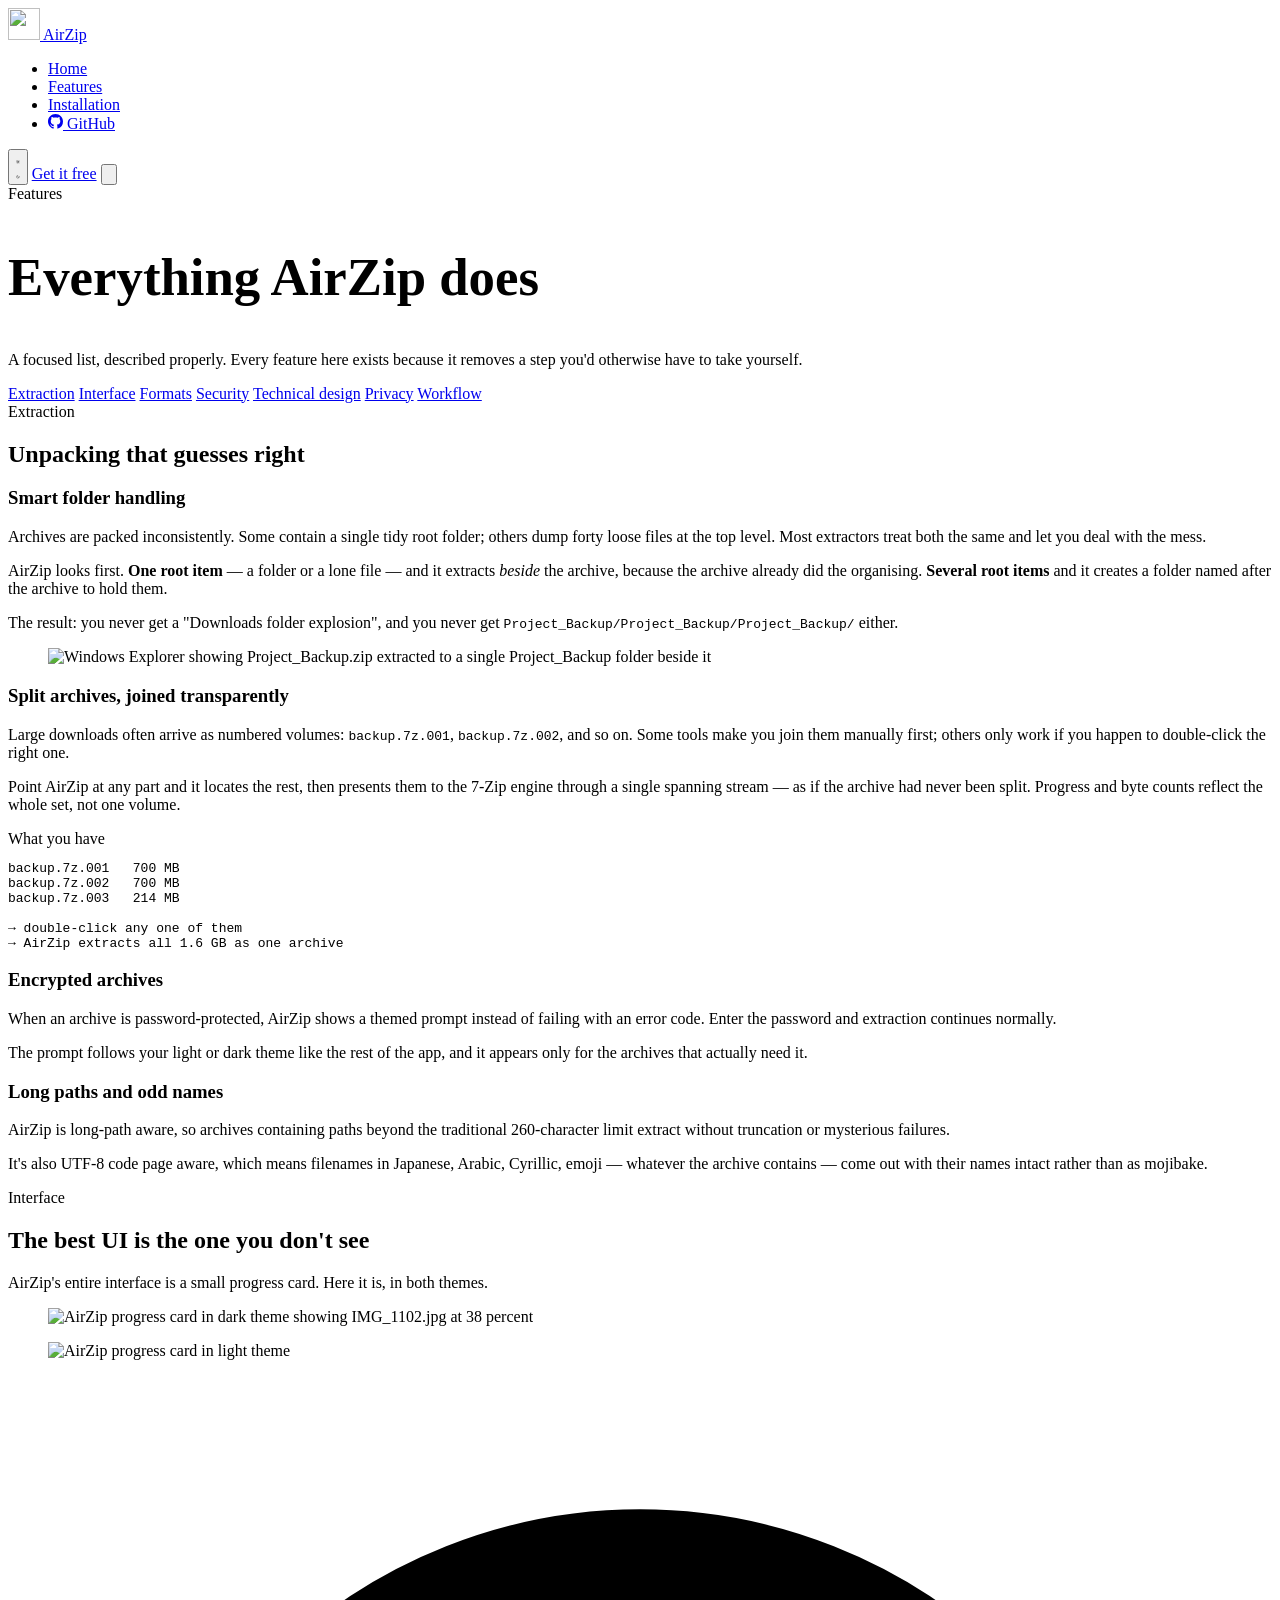
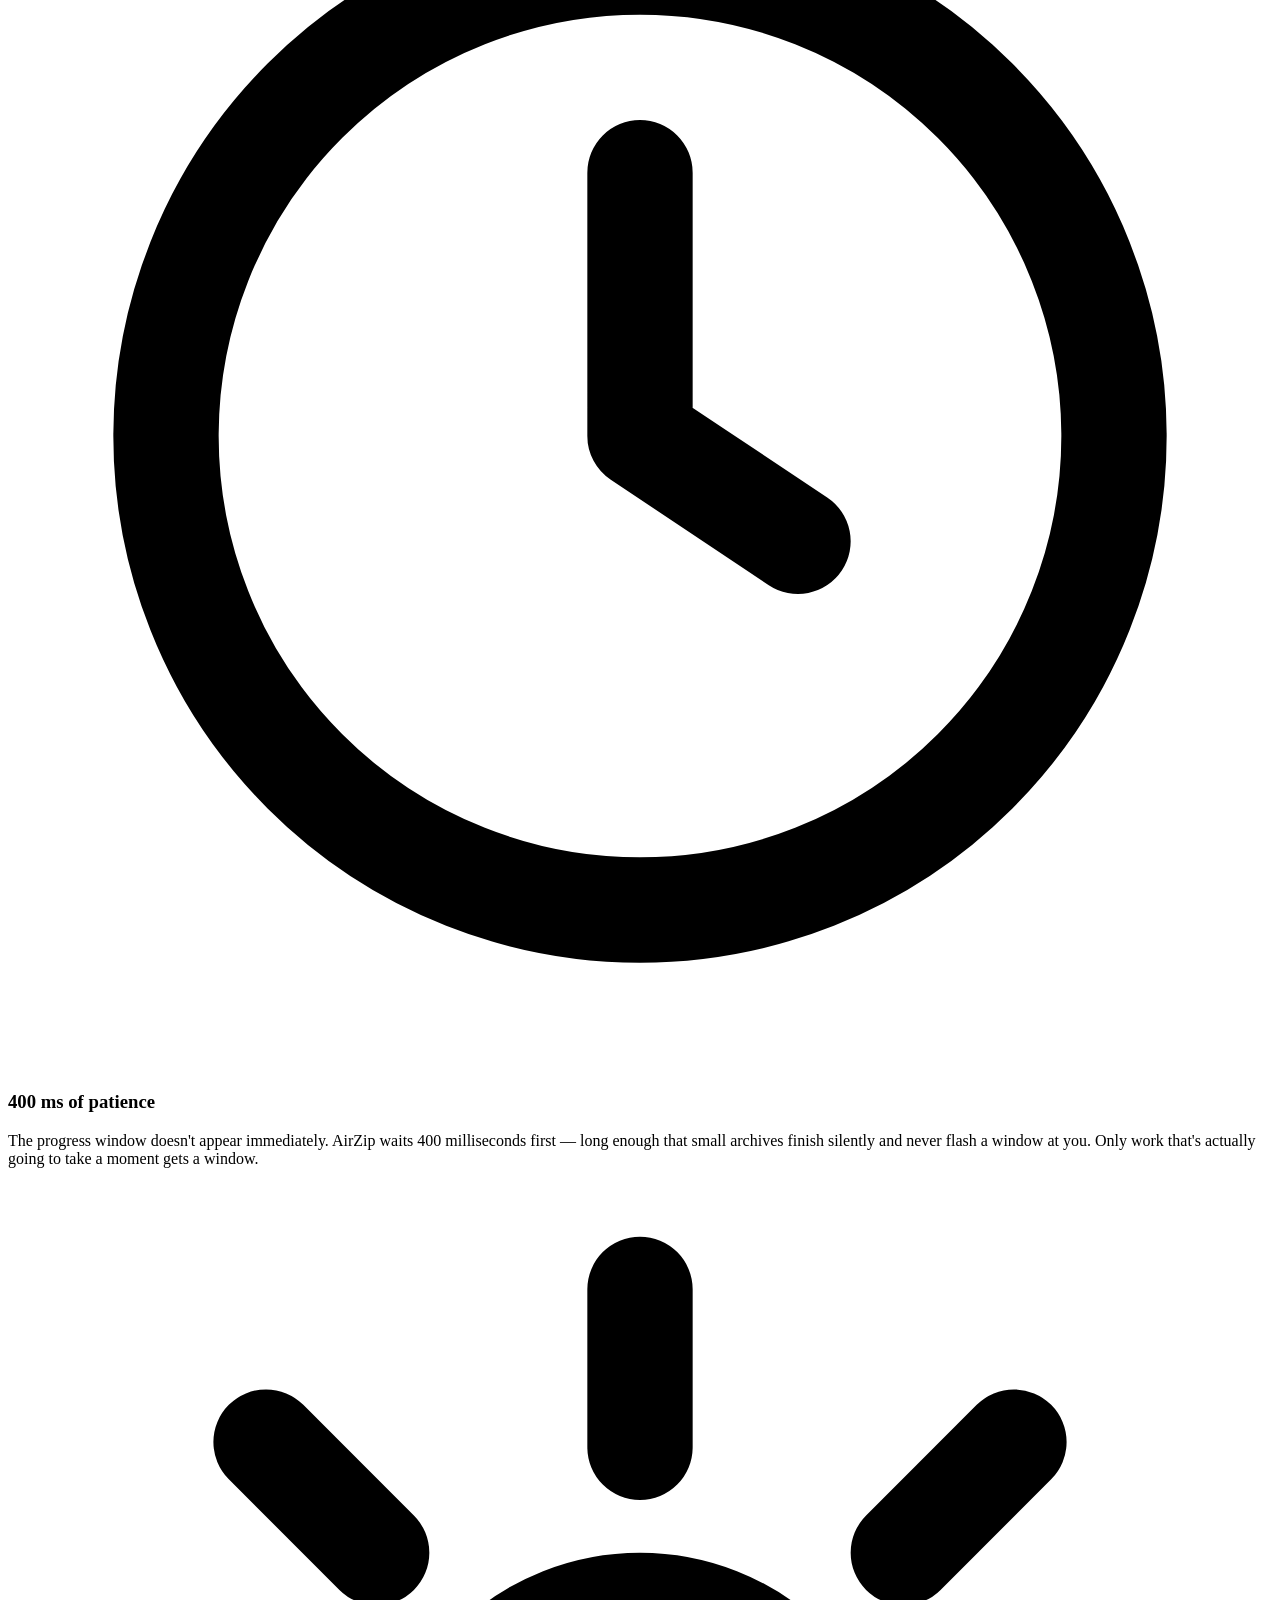
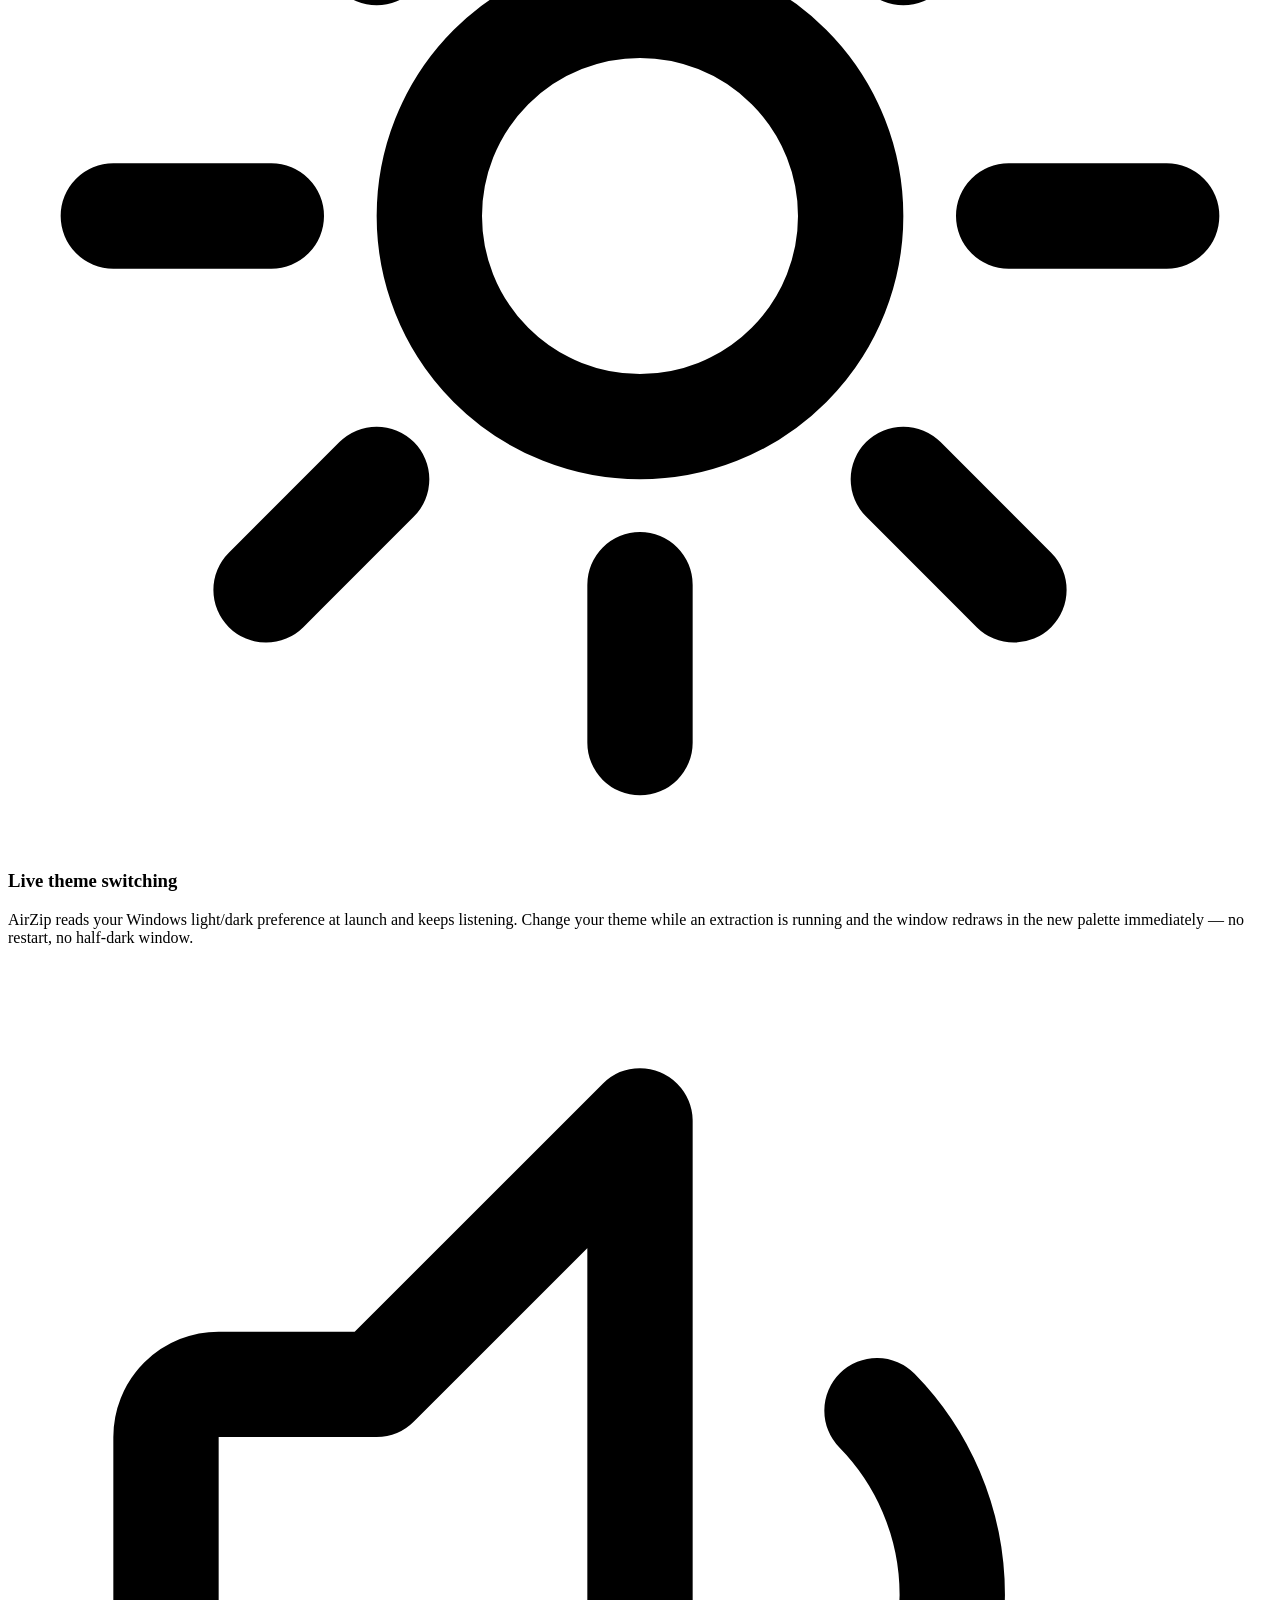
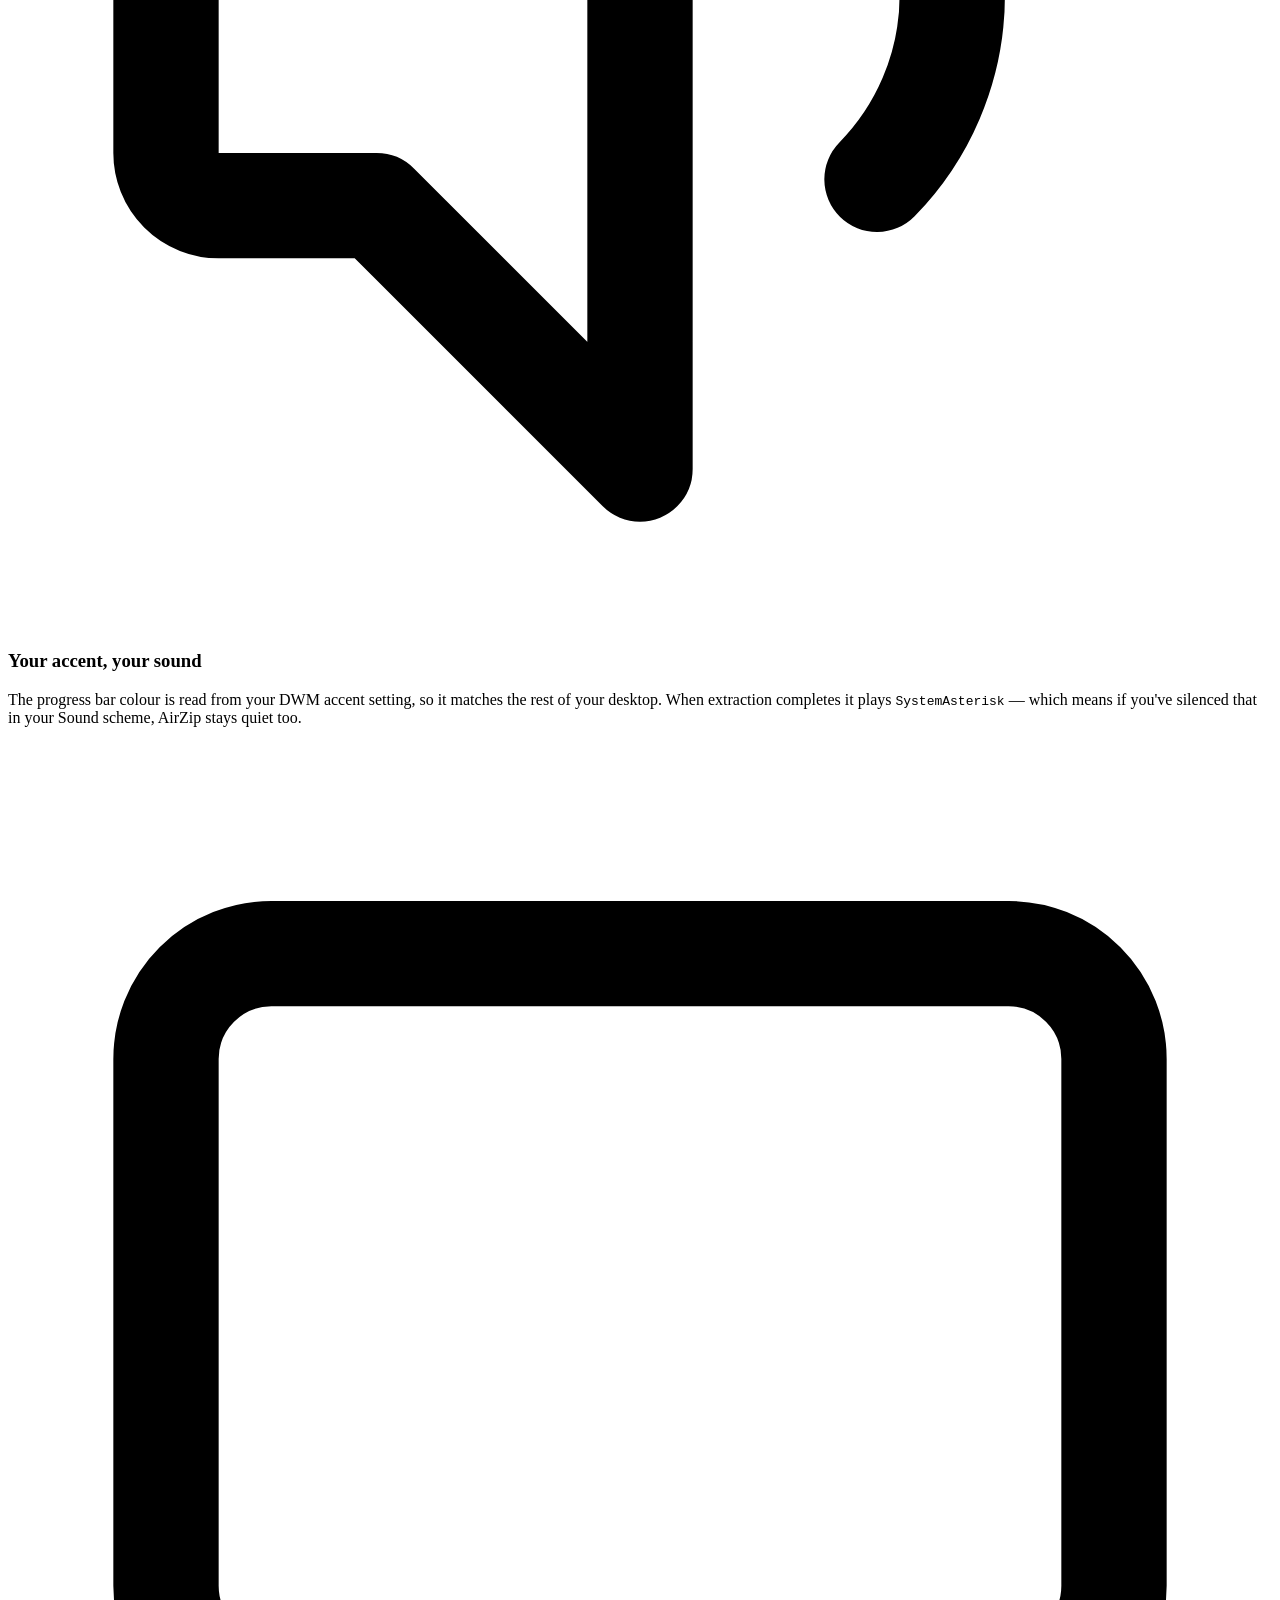
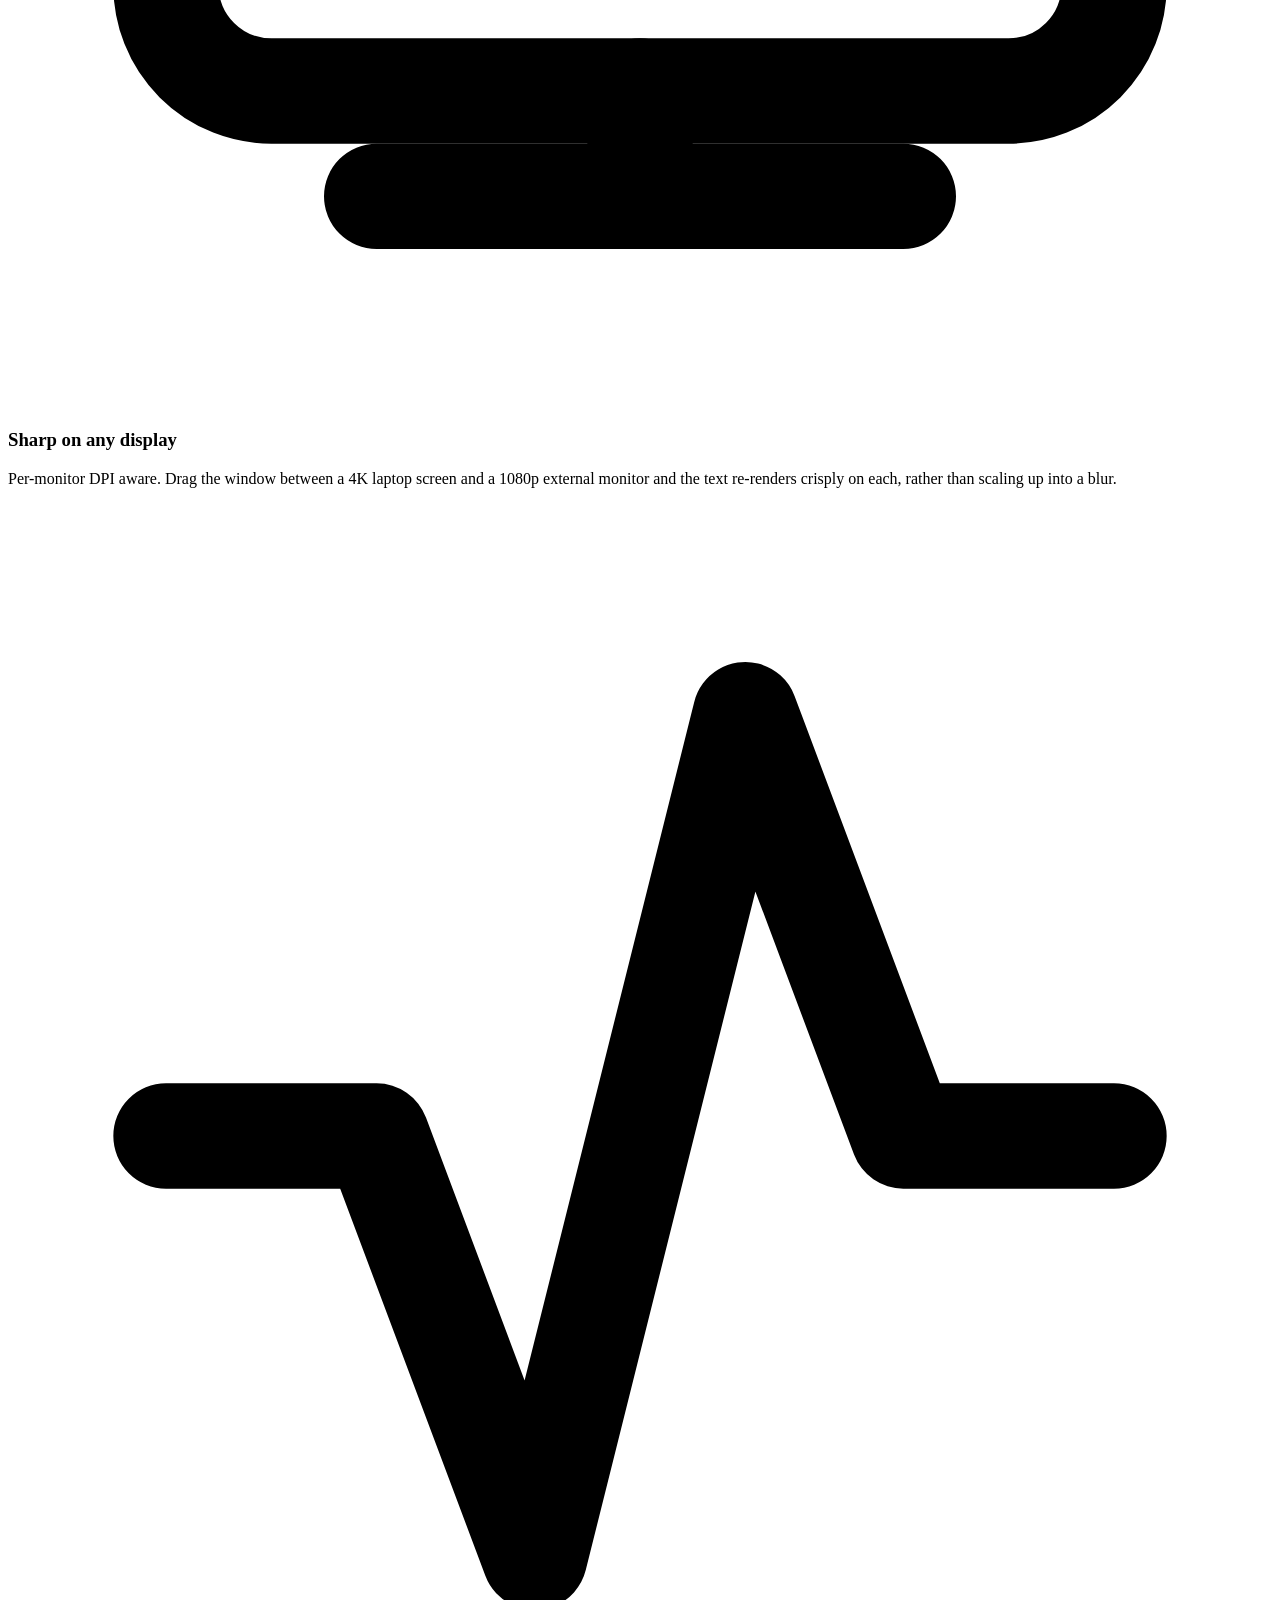
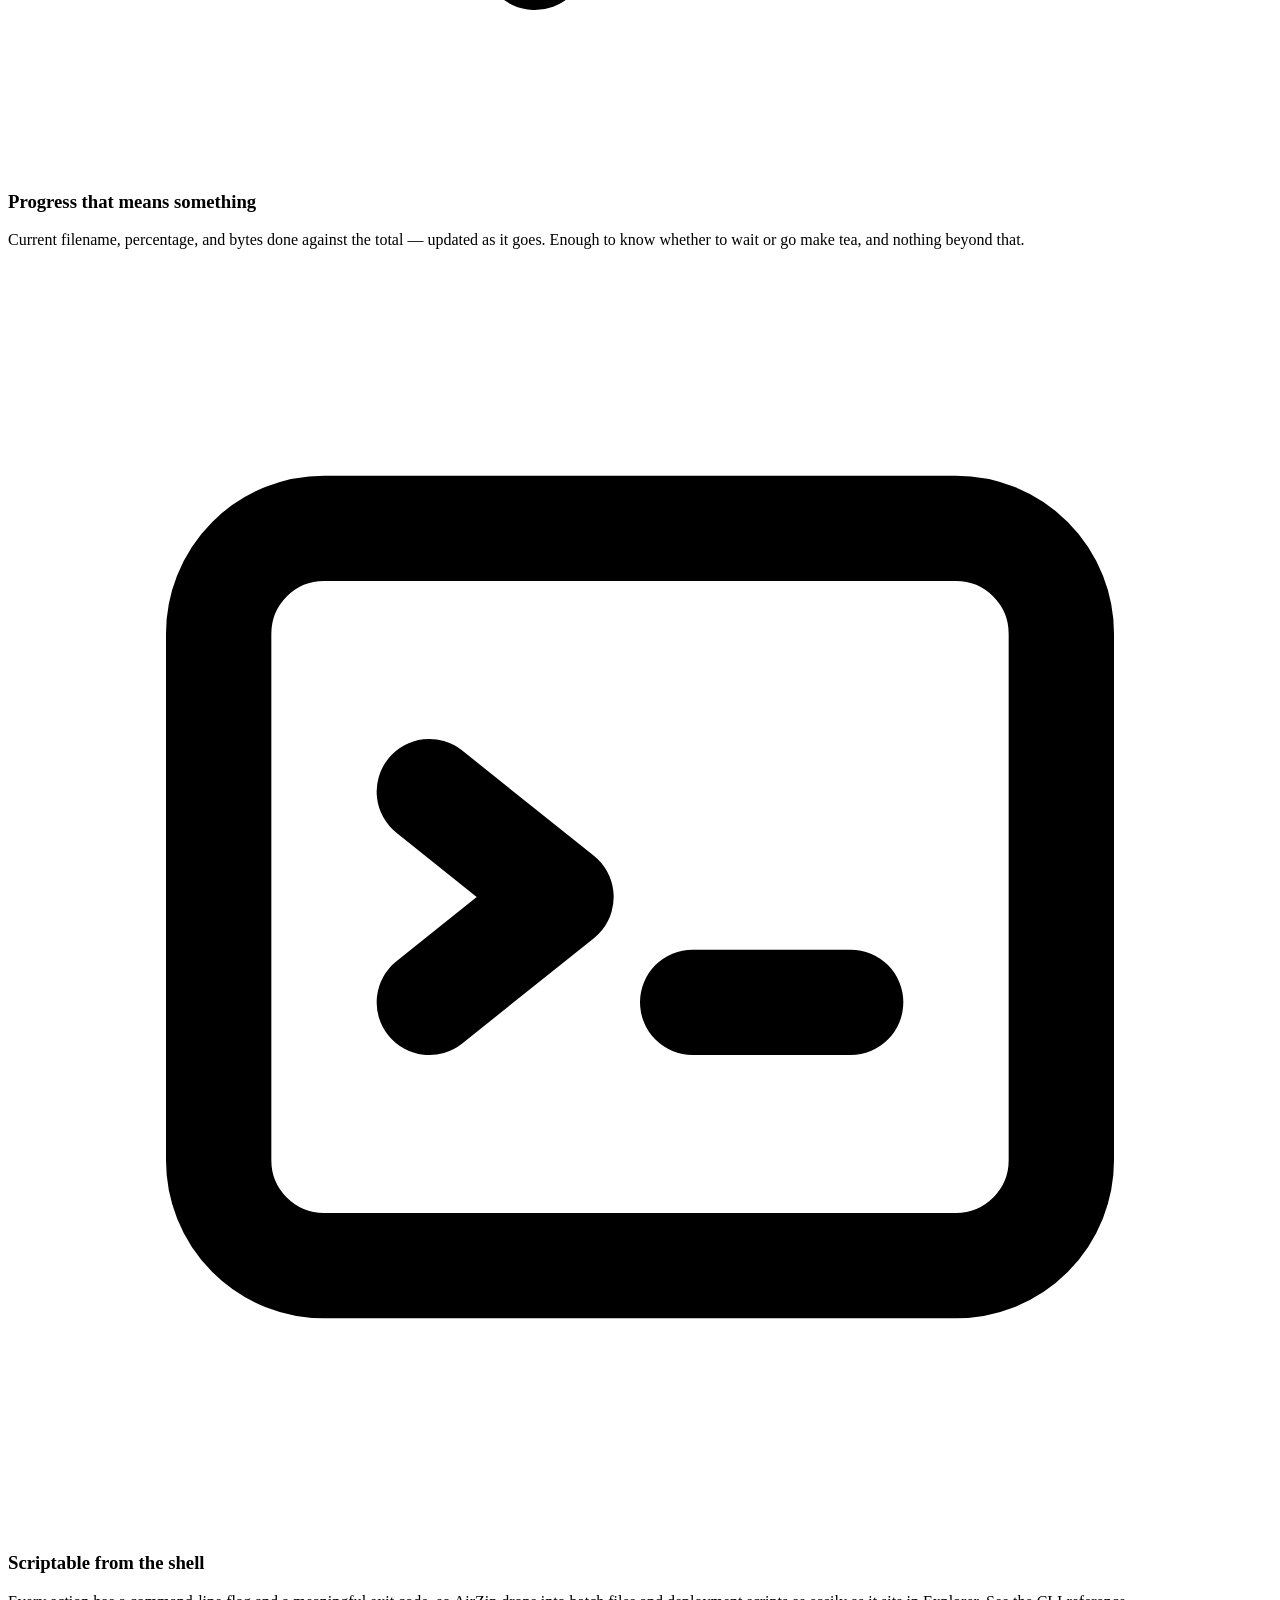
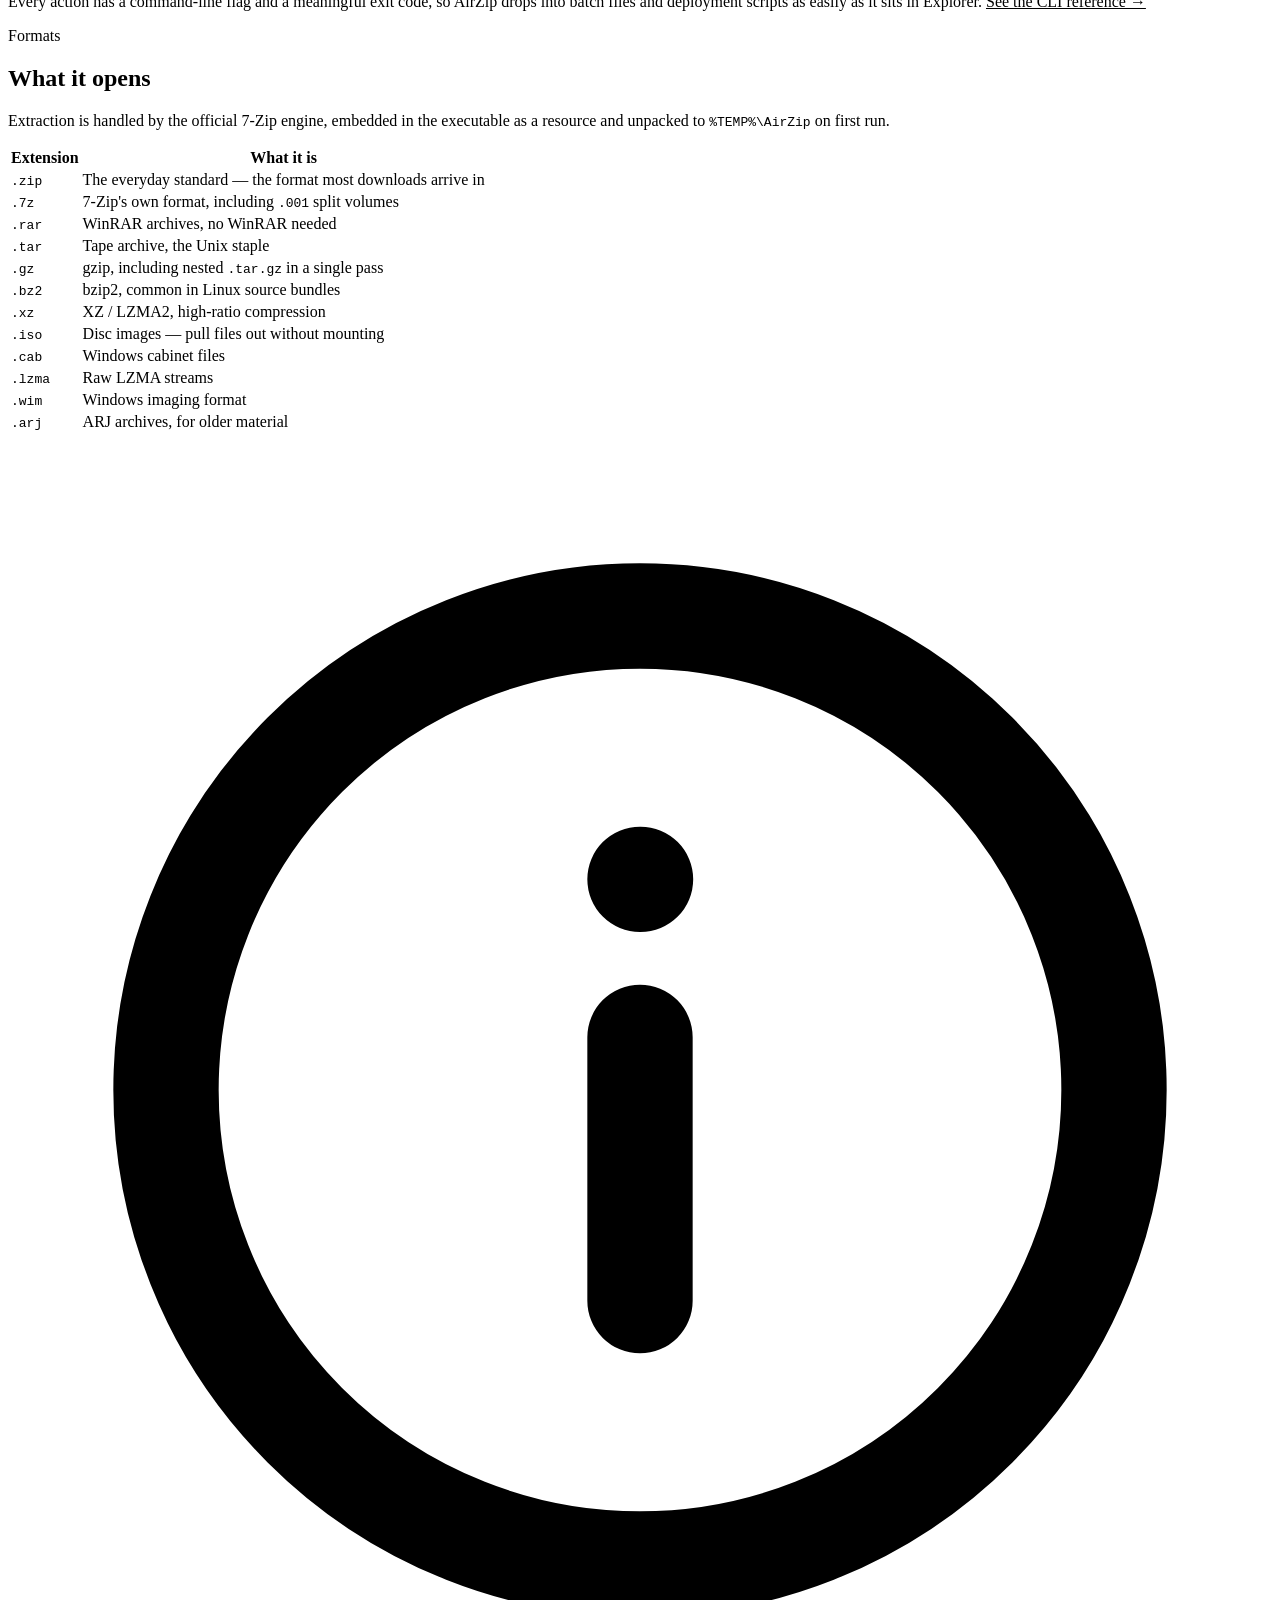
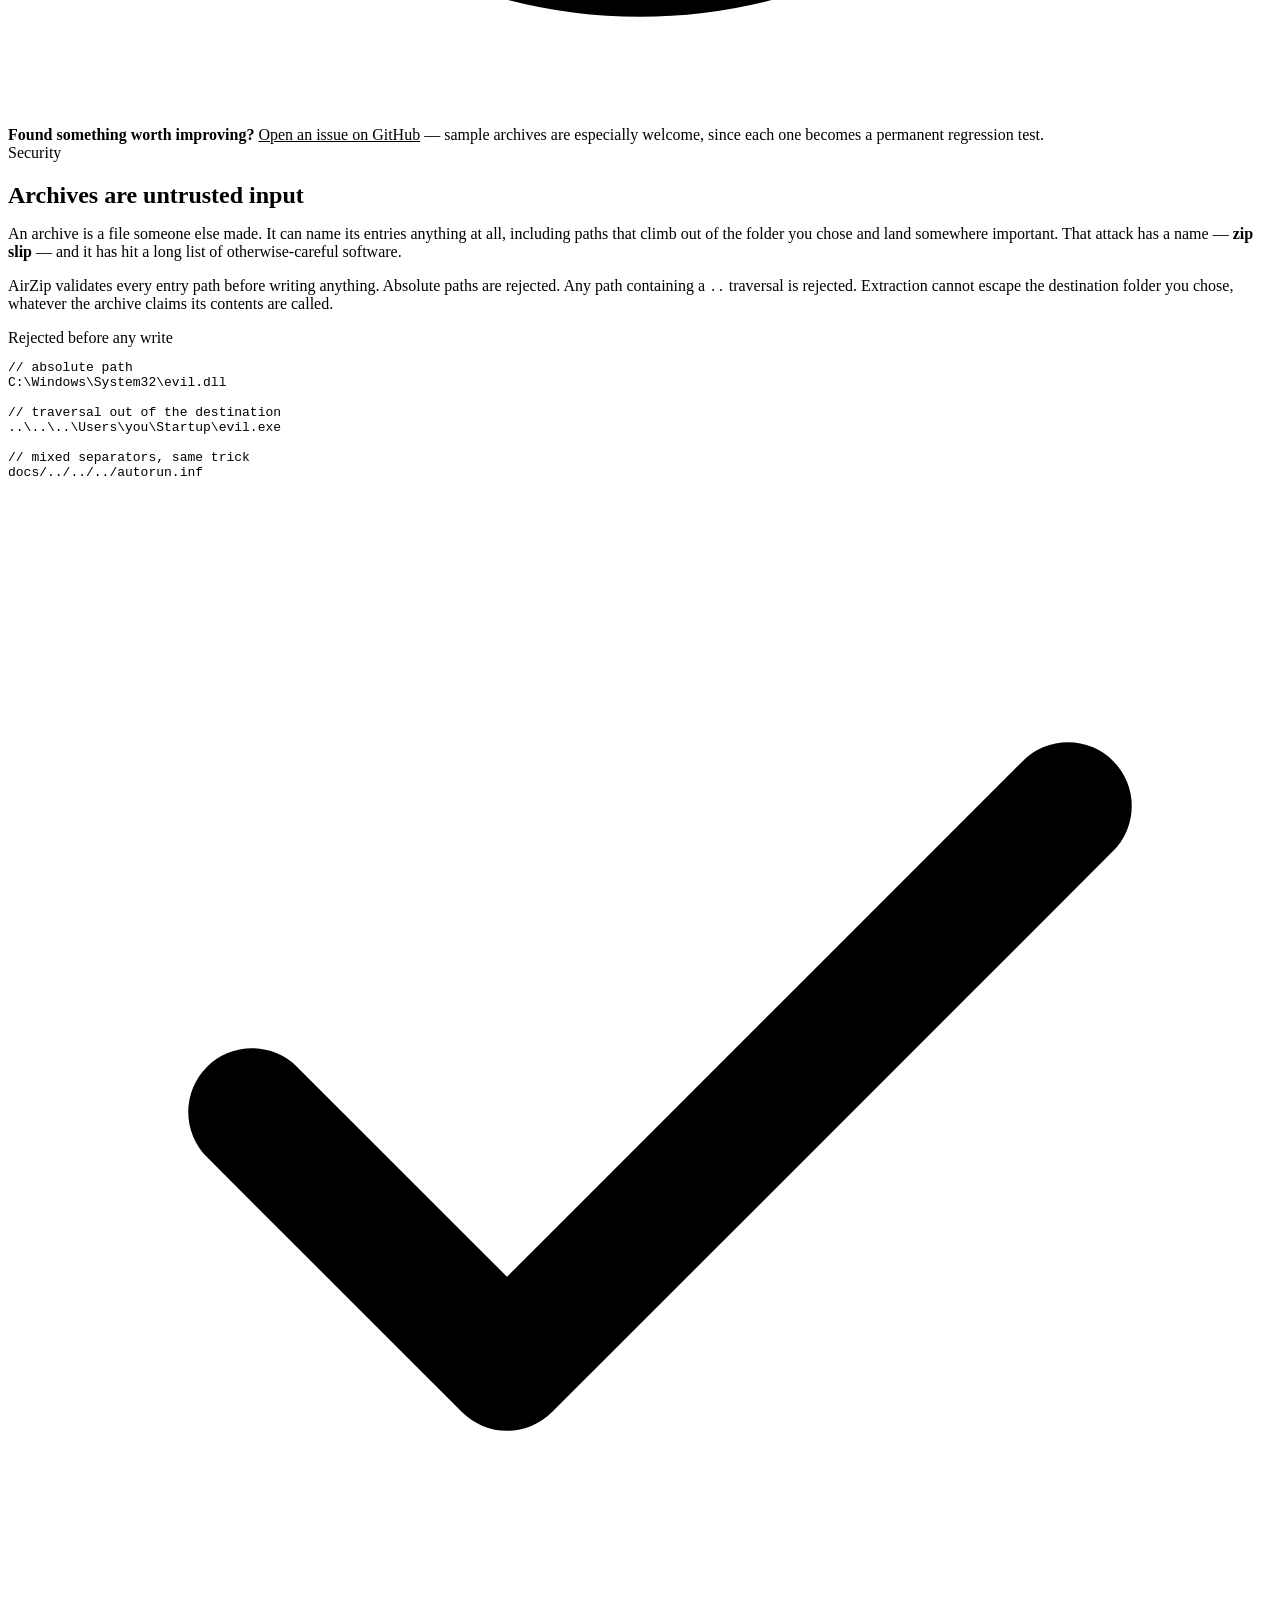
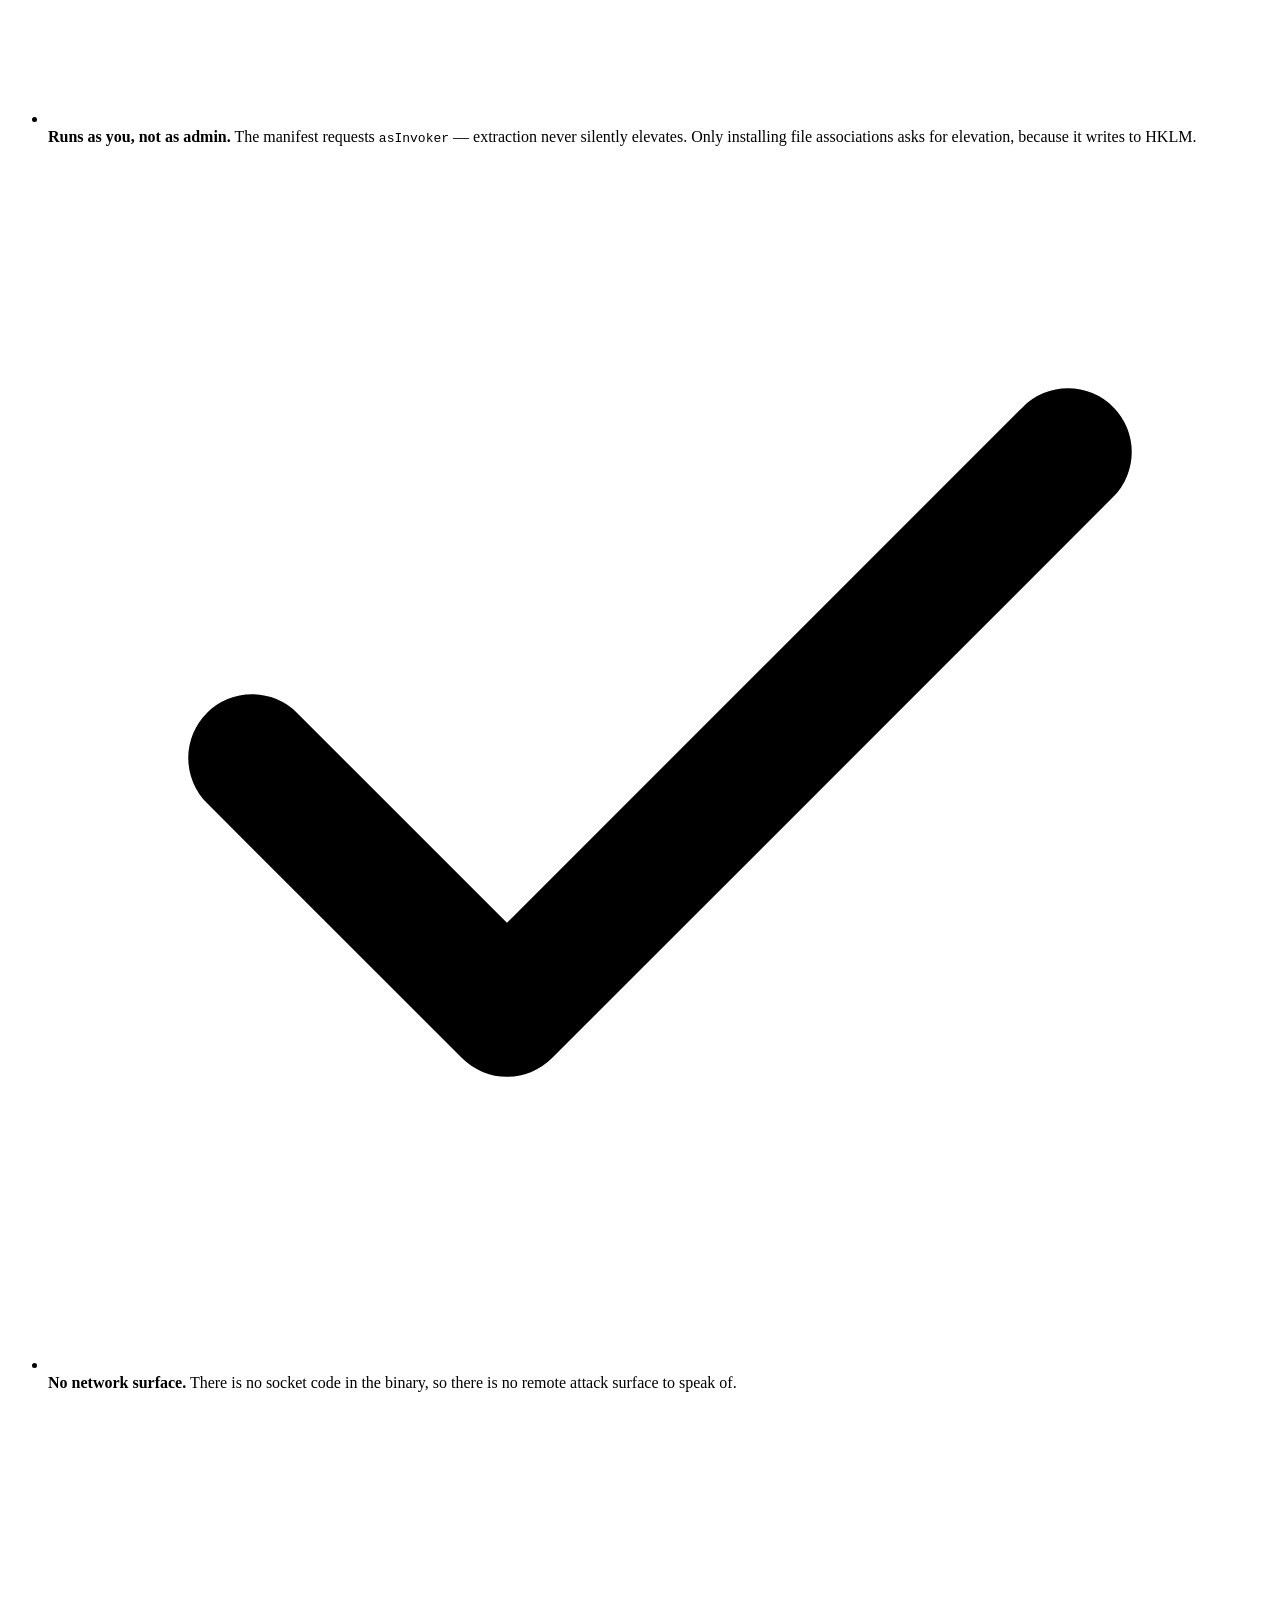
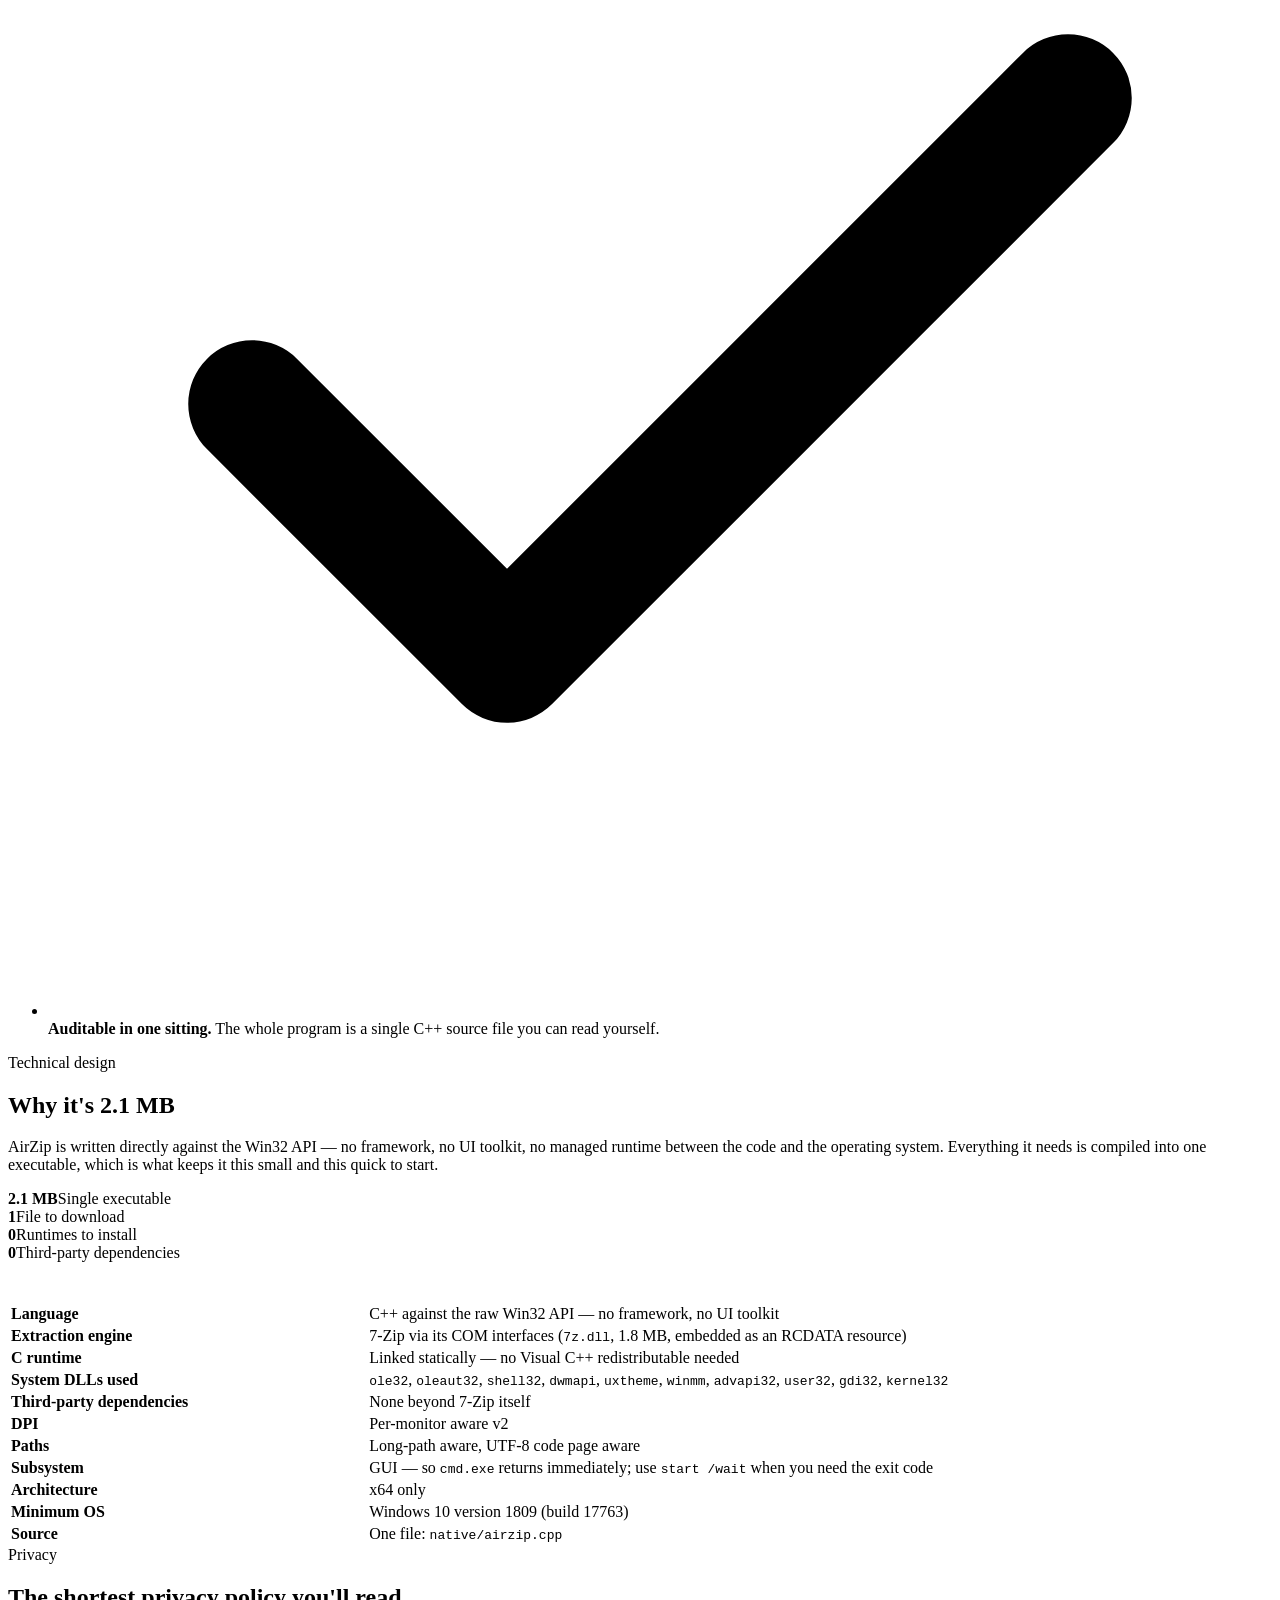
==== website/features.html @ 16ea49b9 "Rewrite site copy positively, drop .NET history, expand SEO Copy: remove every "what AirZip lacks" f" ====
<!doctype html>
<html lang="en" data-theme="dark">
<head>
<meta charset="utf-8">
<meta name="viewport" content="width=device-width, initial-scale=1">
<title>Features — AirZip | Smart Extraction for 12 Archive Formats</title>
<meta name="description" content="Smart folder handling, split archive support, live light/dark theming and zip-slip protection - every AirZip feature, plus the design behind a 2.1 MB app.">
<link rel="canonical" href="https://airzip.vercel.app/features.html">

<meta property="og:type" content="website">
<meta property="og:site_name" content="AirZip">
<meta property="og:url" content="https://airzip.vercel.app/features.html">
<meta property="og:title" content="Features — AirZip">
<meta property="og:description" content="Smart folder handling, split archives, live theming and zip-slip protection — every AirZip feature explained.">
<meta property="og:image" content="https://airzip.vercel.app/assets/img/og.png">
<meta property="og:image:width" content="1200">
<meta property="og:image:height" content="630">
<meta name="twitter:card" content="summary_large_image">
<meta name="twitter:title" content="Features — AirZip">
<meta name="twitter:description" content="Smart folder handling, split archives, live theming and zip-slip protection — every AirZip feature explained.">
<meta name="twitter:image" content="https://airzip.vercel.app/assets/img/og.png">

<link rel="icon" href="/assets/favicon.ico" sizes="any">
<link rel="icon" href="/assets/img/favicon-64.png" type="image/png">
<link rel="apple-touch-icon" href="/assets/img/apple-touch-icon.png">
<meta name="theme-color" media="(prefers-color-scheme: light)" content="#f5f8fd">
<meta name="theme-color" media="(prefers-color-scheme: dark)" content="#080f1c">

<link rel="preconnect" href="https://fonts.googleapis.com">
<link rel="preconnect" href="https://fonts.gstatic.com" crossorigin>
<link href="https://fonts.googleapis.com/css2?family=Inter:wght@400;500;600;700;800&family=JetBrains+Mono:wght@400;500&display=swap" rel="stylesheet">
<link rel="stylesheet" href="/assets/css/styles.css">

<script>
  (function () {
    try {
      var saved = localStorage.getItem("airzip-theme");
      var prefersLight = window.matchMedia("(prefers-color-scheme: light)").matches;
      document.documentElement.setAttribute("data-theme", saved || (prefersLight ? "light" : "dark"));
    } catch (e) {}
  })();
</script>
</head>
<body>

<header class="nav">
  <div class="nav-inner">
    <a class="brand" href="/">
      <img src="/assets/img/logo.png" alt="" width="32" height="32">
      AirZip
    </a>

    <nav aria-label="Main">
      <ul class="nav-links" id="nav-links">
        <li><a href="/">Home</a></li>
        <li><a href="/features.html" aria-current="page">Features</a></li>
        <li><a href="/installation.html">Installation</a></li>
        <li><a href="https://github.com/abdul-karim-mia/AirZip" target="_blank" rel="noopener">
          <svg viewBox="0 0 16 16" fill="currentColor" width="15" height="15" aria-hidden="true"><path d="M8 0C3.58 0 0 3.58 0 8c0 3.54 2.29 6.53 5.47 7.59.4.07.55-.17.55-.38 0-.19-.01-.82-.01-1.49-2.01.37-2.53-.49-2.69-.94-.09-.23-.48-.94-.82-1.13-.28-.15-.68-.52-.01-.53.63-.01 1.08.58 1.23.82.72 1.21 1.87.87 2.33.66.07-.52.28-.87.51-1.07-1.78-.2-3.64-.89-3.64-3.95 0-.87.31-1.59.82-2.15-.08-.2-.36-1.02.08-2.12 0 0 .67-.21 2.2.82.64-.18 1.32-.27 2-.27s1.36.09 2 .27c1.53-1.04 2.2-.82 2.2-.82.44 1.1.16 1.92.08 2.12.51.56.82 1.27.82 2.15 0 3.07-1.87 3.75-3.65 3.95.29.25.54.73.54 1.48 0 1.07-.01 1.93-.01 2.2 0 .21.15.46.55.38A8.01 8.01 0 0 0 16 8c0-4.42-3.58-8-8-8Z"/></svg>
          GitHub
        </a></li>
      </ul>
    </nav>

    <div class="nav-actions">
      <button class="icon-btn theme-toggle" type="button" aria-label="Switch to light theme">
        <svg class="sun" viewBox="0 0 24 24" fill="none" stroke="currentColor" stroke-width="2" stroke-linecap="round" aria-hidden="true"><circle cx="12" cy="12" r="4"/><path d="M12 2v2M12 20v2M4.9 4.9l1.4 1.4M17.7 17.7l1.4 1.4M2 12h2M20 12h2M6.3 17.7l-1.4 1.4M19.1 4.9l-1.4 1.4"/></svg>
        <svg class="moon" viewBox="0 0 24 24" fill="none" stroke="currentColor" stroke-width="2" stroke-linecap="round" stroke-linejoin="round" aria-hidden="true"><path d="M21 12.8A9 9 0 1 1 11.2 3a7 7 0 0 0 9.8 9.8Z"/></svg>
      </button>

      <a class="btn btn--primary nav-store" href="https://apps.microsoft.com/detail/9NN6H81H7JBL" target="_blank" rel="noopener">Get it free</a>

      <button class="icon-btn nav-toggle" type="button" aria-label="Menu" aria-expanded="false" aria-controls="nav-links">
        <svg viewBox="0 0 24 24" fill="none" stroke="currentColor" stroke-width="2" stroke-linecap="round" aria-hidden="true"><path d="M3 6h18M3 12h18M3 18h18"/></svg>
      </button>
    </div>
  </div>
</header>

<main>

<!-- ==================== PAGE HEAD ==================== -->
<section class="page-head">
  <div class="wrap">
    <span class="eyebrow" data-anim>Features</span>
    <h1 data-anim style="animation-delay:.08s;font-size:clamp(2.1rem,5vw,3.3rem)">Everything AirZip does</h1>
    <p data-anim style="animation-delay:.15s">
      A focused list, described properly. Every feature here exists because it removes a
      step you'd otherwise have to take yourself.
    </p>

    <div class="toc" data-anim style="animation-delay:.22s">
      <a href="#extraction">Extraction</a>
      <a href="#interface">Interface</a>
      <a href="#formats">Formats</a>
      <a href="#security">Security</a>
      <a href="#technical">Technical design</a>
      <a href="#privacy">Privacy</a>
      <a href="#workflow">Workflow</a>
    </div>
  </div>
</section>

<!-- ==================== EXTRACTION ==================== -->
<section class="section" id="extraction">
  <div class="wrap">
    <div class="section-head" data-reveal>
      <span class="eyebrow">Extraction</span>
      <h2>Unpacking that guesses right</h2>
    </div>

    <div class="split">
      <div data-reveal>
        <h3>Smart folder handling</h3>
        <p>
          Archives are packed inconsistently. Some contain a single tidy root folder;
          others dump forty loose files at the top level. Most extractors treat both the
          same and let you deal with the mess.
        </p>
        <p>
          AirZip looks first. <b>One root item</b> — a folder or a lone file — and it
          extracts <em>beside</em> the archive, because the archive already did the
          organising. <b>Several root items</b> and it creates a folder named after the
          archive to hold them.
        </p>
        <p>
          The result: you never get a "Downloads folder explosion", and you never get
          <code>Project_Backup/Project_Backup/Project_Backup/</code> either.
        </p>
      </div>

      <figure class="shot" data-reveal="100">
        <img src="/assets/img/shots/smart-extract.png" alt="Windows Explorer showing Project_Backup.zip extracted to a single Project_Backup folder beside it" loading="lazy">
      </figure>
    </div>

    <div class="split split--flip">
      <div data-reveal>
        <h3>Split archives, joined transparently</h3>
        <p>
          Large downloads often arrive as numbered volumes:
          <code>backup.7z.001</code>, <code>backup.7z.002</code>, and so on. Some tools
          make you join them manually first; others only work if you happen to
          double-click the right one.
        </p>
        <p>
          Point AirZip at any part and it locates the rest, then presents them to the
          7-Zip engine through a single spanning stream — as if the archive had never been
          split. Progress and byte counts reflect the whole set, not one volume.
        </p>
      </div>

      <div data-reveal="100">
        <div class="code">
          <div class="code-head"><span>What you have</span></div>
<pre>backup.7z.001   700 MB
backup.7z.002   700 MB
backup.7z.003   214 MB

<span class="c">→ double-click any one of them</span>
<span class="c">→ AirZip extracts all 1.6 GB as one archive</span></pre>
        </div>
      </div>
    </div>

    <div class="split">
      <div data-reveal>
        <h3>Encrypted archives</h3>
        <p>
          When an archive is password-protected, AirZip shows a themed prompt instead of
          failing with an error code. Enter the password and extraction continues
          normally.
        </p>
        <p>
          The prompt follows your light or dark theme like the rest of the app, and it
          appears only for the archives that actually need it.
        </p>
      </div>

      <div data-reveal="100">
        <h3>Long paths and odd names</h3>
        <p>
          AirZip is long-path aware, so archives containing paths beyond the traditional
          260-character limit extract without truncation or mysterious failures.
        </p>
        <p>
          It's also UTF-8 code page aware, which means filenames in Japanese, Arabic,
          Cyrillic, emoji — whatever the archive contains — come out with their names
          intact rather than as mojibake.
        </p>
      </div>
    </div>
  </div>
</section>

<!-- ==================== INTERFACE ==================== -->
<section class="section section--tint" id="interface">
  <div class="wrap">
    <div class="section-head" data-reveal>
      <span class="eyebrow">Interface</span>
      <h2>The best UI is the one you don't see</h2>
      <p>AirZip's entire interface is a small progress card. Here it is, in both themes.</p>
    </div>

    <div class="grid grid--2" style="margin-bottom:44px">
      <figure class="shot" data-reveal="0">
        <img src="/assets/img/shots/extracting-dark.png" alt="AirZip progress card in dark theme showing IMG_1102.jpg at 38 percent" loading="lazy">
      </figure>
      <figure class="shot" data-reveal="80">
        <img src="/assets/img/shots/extracting-light.png" alt="AirZip progress card in light theme" loading="lazy">
      </figure>
    </div>

    <div class="grid grid--3">
      <article class="card" data-reveal="0">
        <div class="card-icon">
          <svg viewBox="0 0 24 24" fill="none" stroke="currentColor" stroke-width="2" stroke-linecap="round" stroke-linejoin="round" aria-hidden="true"><circle cx="12" cy="12" r="9"/><path d="M12 7v5l3 2"/></svg>
        </div>
        <h3>400 ms of patience</h3>
        <p>
          The progress window doesn't appear immediately. AirZip waits 400 milliseconds
          first — long enough that small archives finish silently and never flash a window
          at you. Only work that's actually going to take a moment gets a window.
        </p>
      </article>

      <article class="card" data-reveal="60">
        <div class="card-icon">
          <svg viewBox="0 0 24 24" fill="none" stroke="currentColor" stroke-width="2" stroke-linecap="round" stroke-linejoin="round" aria-hidden="true"><circle cx="12" cy="12" r="4"/><path d="M12 2v3M12 19v3M4.9 4.9l2.1 2.1M17 17l2.1 2.1M2 12h3M19 12h3M7 17l-2.1 2.1M19.1 4.9 17 7"/></svg>
        </div>
        <h3>Live theme switching</h3>
        <p>
          AirZip reads your Windows light/dark preference at launch and keeps listening.
          Change your theme while an extraction is running and the window redraws in the
          new palette immediately — no restart, no half-dark window.
        </p>
      </article>

      <article class="card" data-reveal="120">
        <div class="card-icon card-icon--amber">
          <svg viewBox="0 0 24 24" fill="none" stroke="currentColor" stroke-width="2" stroke-linecap="round" stroke-linejoin="round" aria-hidden="true"><path d="M12 3 7 8H4a1 1 0 0 0-1 1v6a1 1 0 0 0 1 1h3l5 5V3Z"/><path d="M16.5 8.5a5 5 0 0 1 0 7"/></svg>
        </div>
        <h3>Your accent, your sound</h3>
        <p>
          The progress bar colour is read from your DWM accent setting, so it matches the
          rest of your desktop. When extraction completes it plays
          <code>SystemAsterisk</code> — which means if you've silenced that in your Sound
          scheme, AirZip stays quiet too.
        </p>
      </article>

      <article class="card" data-reveal="0">
        <div class="card-icon">
          <svg viewBox="0 0 24 24" fill="none" stroke="currentColor" stroke-width="2" stroke-linecap="round" stroke-linejoin="round" aria-hidden="true"><rect x="3" y="4" width="18" height="14" rx="2"/><path d="M7 20h10M12 18v2"/></svg>
        </div>
        <h3>Sharp on any display</h3>
        <p>
          Per-monitor DPI aware. Drag the window between a 4K laptop screen and a 1080p
          external monitor and the text re-renders crisply on each, rather than scaling up
          into a blur.
        </p>
      </article>

      <article class="card" data-reveal="60">
        <div class="card-icon">
          <svg viewBox="0 0 24 24" fill="none" stroke="currentColor" stroke-width="2" stroke-linecap="round" stroke-linejoin="round" aria-hidden="true"><path d="M3 12h4l3 8 4-16 3 8h4"/></svg>
        </div>
        <h3>Progress that means something</h3>
        <p>
          Current filename, percentage, and bytes done against the total — updated as it
          goes. Enough to know whether to wait or go make tea, and nothing beyond that.
        </p>
      </article>

      <article class="card" data-reveal="120">
        <div class="card-icon">
          <svg viewBox="0 0 24 24" fill="none" stroke="currentColor" stroke-width="2" stroke-linecap="round" stroke-linejoin="round" aria-hidden="true"><path d="M4 17V7a2 2 0 0 1 2-2h12a2 2 0 0 1 2 2v10a2 2 0 0 1-2 2H6a2 2 0 0 1-2-2Z"/><path d="m8 10 2.5 2L8 14M13 14h3"/></svg>
        </div>
        <h3>Scriptable from the shell</h3>
        <p>
          Every action has a command-line flag and a meaningful exit code, so AirZip drops
          into batch files and deployment scripts as easily as it sits in Explorer.
          <a href="/installation.html#cli" style="color:var(--accent)">See the CLI reference →</a>
        </p>
      </article>
    </div>
  </div>
</section>

<!-- ==================== FORMATS ==================== -->
<section class="section" id="formats">
  <div class="wrap">
    <div class="section-head" data-reveal>
      <span class="eyebrow">Formats</span>
      <h2>What it opens</h2>
      <p>
        Extraction is handled by the official 7-Zip engine, embedded in the executable as
        a resource and unpacked to <code>%TEMP%\AirZip</code> on first run.
      </p>
    </div>

    <div class="table-scroll" data-reveal>
      <table>
        <thead>
          <tr>
            <th>Extension</th>
            <th>What it is</th>
          </tr>
        </thead>
        <tbody>
          <tr><td><code>.zip</code></td><td>The everyday standard — the format most downloads arrive in</td></tr>
          <tr><td><code>.7z</code></td><td>7-Zip's own format, including <code>.001</code> split volumes</td></tr>
          <tr><td><code>.rar</code></td><td>WinRAR archives, no WinRAR needed</td></tr>
          <tr><td><code>.tar</code></td><td>Tape archive, the Unix staple</td></tr>
          <tr><td><code>.gz</code></td><td>gzip, including nested <code>.tar.gz</code> in a single pass</td></tr>
          <tr><td><code>.bz2</code></td><td>bzip2, common in Linux source bundles</td></tr>
          <tr><td><code>.xz</code></td><td>XZ / LZMA2, high-ratio compression</td></tr>
          <tr><td><code>.iso</code></td><td>Disc images — pull files out without mounting</td></tr>
          <tr><td><code>.cab</code></td><td>Windows cabinet files</td></tr>
          <tr><td><code>.lzma</code></td><td>Raw LZMA streams</td></tr>
          <tr><td><code>.wim</code></td><td>Windows imaging format</td></tr>
          <tr><td><code>.arj</code></td><td>ARJ archives, for older material</td></tr>
        </tbody>
      </table>
    </div>

    <div class="note" style="margin-top:24px" data-reveal>
      <svg viewBox="0 0 24 24" fill="none" stroke="currentColor" stroke-width="2" stroke-linecap="round" stroke-linejoin="round" aria-hidden="true"><circle cx="12" cy="12" r="9"/><path d="M12 16v-5M12 8h.01"/></svg>
      <div>
        <b>Found something worth improving?</b>
        <a href="https://github.com/abdul-karim-mia/AirZip/issues" target="_blank" rel="noopener" style="color:var(--accent)">Open an issue on GitHub</a> —
        sample archives are especially welcome, since each one becomes a permanent
        regression test.
      </div>
    </div>
  </div>
</section>

<!-- ==================== SECURITY ==================== -->
<section class="section section--tint" id="security">
  <div class="wrap split">
    <div data-reveal>
      <span class="eyebrow">Security</span>
      <h2 style="margin-bottom:16px">Archives are untrusted input</h2>
      <p style="color:var(--text-muted)">
        An archive is a file someone else made. It can name its entries anything at all,
        including paths that climb out of the folder you chose and land somewhere
        important. That attack has a name — <b>zip slip</b> — and it has hit a long list
        of otherwise-careful software.
      </p>
      <p style="color:var(--text-muted)">
        AirZip validates every entry path before writing anything. Absolute paths are
        rejected. Any path containing a <code>..</code> traversal is rejected. Extraction
        cannot escape the destination folder you chose, whatever the archive claims its
        contents are called.
      </p>
    </div>

    <div data-reveal="100">
      <div class="code" style="margin-bottom:20px">
        <div class="code-head"><span>Rejected before any write</span></div>
<pre><span class="c">// absolute path</span>
C:\Windows\System32\evil.dll

<span class="c">// traversal out of the destination</span>
..\..\..\Users\you\Startup\evil.exe

<span class="c">// mixed separators, same trick</span>
docs/../../../autorun.inf</pre>
      </div>

      <ul class="checks">
        <li><svg viewBox="0 0 24 24" fill="none" stroke="currentColor" stroke-width="2.5" stroke-linecap="round" stroke-linejoin="round" aria-hidden="true"><path d="m4 12 5 5L20 6"/></svg><span><b>Runs as you, not as admin.</b> The manifest requests <code>asInvoker</code> — extraction never silently elevates. Only installing file associations asks for elevation, because it writes to HKLM.</span></li>
        <li><svg viewBox="0 0 24 24" fill="none" stroke="currentColor" stroke-width="2.5" stroke-linecap="round" stroke-linejoin="round" aria-hidden="true"><path d="m4 12 5 5L20 6"/></svg><span><b>No network surface.</b> There is no socket code in the binary, so there is no remote attack surface to speak of.</span></li>
        <li><svg viewBox="0 0 24 24" fill="none" stroke="currentColor" stroke-width="2.5" stroke-linecap="round" stroke-linejoin="round" aria-hidden="true"><path d="m4 12 5 5L20 6"/></svg><span><b>Auditable in one sitting.</b> The whole program is a single C++ source file you can read yourself.</span></li>
      </ul>
    </div>
  </div>
</section>

<!-- ==================== TECHNICAL ==================== -->
<section class="section" id="technical">
  <div class="wrap">
    <div class="section-head" data-reveal>
      <span class="eyebrow">Technical design</span>
      <h2>Why it's 2.1 MB</h2>
      <p>
        AirZip is written directly against the Win32 API — no framework, no UI toolkit, no
        managed runtime between the code and the operating system. Everything it needs is
        compiled into one executable, which is what keeps it this small and this quick to
        start.
      </p>
    </div>

    <div class="stats" data-reveal style="margin-bottom:40px">
      <div class="stat"><b>2.1 MB</b><span>Single executable</span></div>
      <div class="stat"><b>1</b><span>File to download</span></div>
      <div class="stat"><b>0</b><span>Runtimes to install</span></div>
      <div class="stat"><b>0</b><span>Third-party dependencies</span></div>
    </div>

    <div class="table-scroll" data-reveal>
      <table>
        <tbody>
          <tr><td style="width:38%"><b>Language</b></td><td>C++ against the raw Win32 API — no framework, no UI toolkit</td></tr>
          <tr><td><b>Extraction engine</b></td><td>7-Zip via its COM interfaces (<code>7z.dll</code>, 1.8 MB, embedded as an RCDATA resource)</td></tr>
          <tr><td><b>C runtime</b></td><td>Linked statically — no Visual C++ redistributable needed</td></tr>
          <tr><td><b>System DLLs used</b></td><td><code>ole32</code>, <code>oleaut32</code>, <code>shell32</code>, <code>dwmapi</code>, <code>uxtheme</code>, <code>winmm</code>, <code>advapi32</code>, <code>user32</code>, <code>gdi32</code>, <code>kernel32</code></td></tr>
          <tr><td><b>Third-party dependencies</b></td><td>None beyond 7-Zip itself</td></tr>
          <tr><td><b>DPI</b></td><td>Per-monitor aware v2</td></tr>
          <tr><td><b>Paths</b></td><td>Long-path aware, UTF-8 code page aware</td></tr>
          <tr><td><b>Subsystem</b></td><td>GUI — so <code>cmd.exe</code> returns immediately; use <code>start /wait</code> when you need the exit code</td></tr>
          <tr><td><b>Architecture</b></td><td>x64 only</td></tr>
          <tr><td><b>Minimum OS</b></td><td>Windows 10 version 1809 (build 17763)</td></tr>
          <tr><td><b>Source</b></td><td>One file: <code>native/airzip.cpp</code></td></tr>
        </tbody>
      </table>
    </div>
  </div>
</section>

<!-- ==================== PRIVACY ==================== -->
<section class="section section--tint" id="privacy">
  <div class="wrap" style="max-width:820px">
    <div class="section-head section-head--center" data-reveal>
      <span class="eyebrow">Privacy</span>
      <h2>The shortest privacy policy you'll read</h2>
    </div>

    <div class="card" style="padding:36px" data-reveal>
      <ul class="checks">
        <li><svg viewBox="0 0 24 24" fill="none" stroke="currentColor" stroke-width="2.5" stroke-linecap="round" stroke-linejoin="round" aria-hidden="true"><path d="m4 12 5 5L20 6"/></svg><span><b>No data collection.</b> No personal data, no usage data, no telemetry, no crash reporting.</span></li>
        <li><svg viewBox="0 0 24 24" fill="none" stroke="currentColor" stroke-width="2.5" stroke-linecap="round" stroke-linejoin="round" aria-hidden="true"><path d="m4 12 5 5L20 6"/></svg><span><b>No internet connection.</b> AirZip never connects to anything. It contains no networking code.</span></li>
        <li><svg viewBox="0 0 24 24" fill="none" stroke="currentColor" stroke-width="2.5" stroke-linecap="round" stroke-linejoin="round" aria-hidden="true"><path d="m4 12 5 5L20 6"/></svg><span><b>No accounts, ads, or upsells.</b> There is no paid version to be nagged toward.</span></li>
        <li><svg viewBox="0 0 24 24" fill="none" stroke="currentColor" stroke-width="2.5" stroke-linecap="round" stroke-linejoin="round" aria-hidden="true"><path d="m4 12 5 5L20 6"/></svg><span><b>Minimal permissions.</b> Only <code>runFullTrust</code> to run as a desktop app. No camera, microphone, location, or contacts access.</span></li>
        <li><svg viewBox="0 0 24 24" fill="none" stroke="currentColor" stroke-width="2.5" stroke-linecap="round" stroke-linejoin="round" aria-hidden="true"><path d="m4 12 5 5L20 6"/></svg><span><b>Only the files you point at.</b> It reads the archive you opened and writes the extracted files. Nothing else on disk is touched.</span></li>
      </ul>
    </div>
  </div>
</section>

<!-- ==================== FITS YOUR WORKFLOW ==================== -->
<section class="section" id="workflow">
  <div class="wrap">
    <div class="section-head" data-reveal>
      <span class="eyebrow">Fits your workflow</span>
      <h2>However you like to open things</h2>
      <p>
        AirZip meets you where you already are, and coexists happily with every other tool
        on your machine.
      </p>
    </div>

    <div class="grid grid--2">
      <article class="card" data-reveal="0">
        <div class="card-icon">
          <svg viewBox="0 0 24 24" fill="none" stroke="currentColor" stroke-width="2" stroke-linecap="round" stroke-linejoin="round" aria-hidden="true"><path d="M3 7a2 2 0 0 1 2-2h4l2 2h8a2 2 0 0 1 2 2v9a2 2 0 0 1-2 2H5a2 2 0 0 1-2-2V7Z"/></svg>
        </div>
        <h3>Straight from Explorer</h3>
        <p>
          Double-click an archive once AirZip is your default handler, or right-click →
          <b>Open with</b> any time you want it just for one file. Both work from the
          moment it's installed.
        </p>
      </article>

      <article class="card" data-reveal="60">
        <div class="card-icon">
          <svg viewBox="0 0 24 24" fill="none" stroke="currentColor" stroke-width="2" stroke-linecap="round" stroke-linejoin="round" aria-hidden="true"><path d="M4 17V7a2 2 0 0 1 2-2h12a2 2 0 0 1 2 2v10a2 2 0 0 1-2 2H6a2 2 0 0 1-2-2Z"/><path d="m8 10 2.5 2L8 14M13 14h3"/></svg>
        </div>
        <h3>Or straight from a script</h3>
        <p>
          Every action has a command-line flag and a meaningful exit code, so AirZip drops
          into batch files, deployment scripts and scheduled tasks.
          <a href="/installation.html#cli" style="color:var(--accent)">See the CLI reference →</a>
        </p>
      </article>

      <article class="card" data-reveal="0">
        <div class="card-icon card-icon--amber">
          <svg viewBox="0 0 24 24" fill="none" stroke="currentColor" stroke-width="2" stroke-linecap="round" stroke-linejoin="round" aria-hidden="true"><path d="M14 3v4a1 1 0 0 0 1 1h4"/><path d="M17 21H7a2 2 0 0 1-2-2V5a2 2 0 0 1 2-2h7l5 5v11a2 2 0 0 1-2 2Z"/></svg>
        </div>
        <h3>Portable when you need it</h3>
        <p>
          The standalone build is one file. Keep it on a USB stick or a network share and
          run it on any machine — nothing is written to the registry unless you ask for it.
        </p>
      </article>

      <article class="card" data-reveal="60">
        <div class="card-icon">
          <svg viewBox="0 0 24 24" fill="none" stroke="currentColor" stroke-width="2" stroke-linecap="round" stroke-linejoin="round" aria-hidden="true"><path d="m4 12 5 5L20 6"/><path d="M4 6h6"/></svg>
        </div>
        <h3>Your existing tools keep working</h3>
        <p>
          AirZip only becomes the default handler if you choose it. Your previous handler
          for each file type is saved and restored on uninstall, so nothing is lost either
          way.
        </p>
      </article>
    </div>
  </div>
</section>

<!-- ==================== CTA ==================== -->
<section class="wrap" style="padding-block:clamp(56px,8vw,96px)">
  <div class="cta" data-reveal>
    <h2>Try it — it's 2.1 MB</h2>
    <p>Smaller than the screenshot you're looking at was before we compressed it.</p>
    <div class="btn-row">
      <a class="btn btn--primary btn--lg" href="https://apps.microsoft.com/detail/9NN6H81H7JBL" target="_blank" rel="noopener">
        <svg viewBox="0 0 24 24" fill="currentColor" aria-hidden="true"><path d="M3 5.5 10.2 4.5v6.9H3V5.5Zm0 13 7.2 1v-6.8H3v5.8Zm8.4 1.2L21 21V12.6h-9.6v7.1Zm0-15.4v7.1H21V3l-9.6 1.3Z"/></svg>
        Get from Microsoft Store
      </a>
      <a class="btn btn--ghost btn--lg" href="/installation.html">Installation guide</a>
    </div>
  </div>
</section>

</main>

<footer class="footer">
  <div class="wrap">
    <div class="footer-grid">
      <div class="footer-brand">
        <a class="brand" href="/">
          <img src="/assets/img/logo.png" alt="" width="32" height="32">
          AirZip
        </a>
        <p>A lightweight Windows archive extractor with zero runtime dependencies. Free, open source, and quiet about it.</p>
      </div>

      <div>
        <h4>Product</h4>
        <ul>
          <li><a href="/features.html">Features</a></li>
          <li><a href="/installation.html">Installation</a></li>
          <li><a href="/features.html#formats">Supported formats</a></li>
          <li><a href="/#faq">FAQ</a></li>
        </ul>
      </div>

      <div>
        <h4>Get it</h4>
        <ul>
          <li><a href="https://apps.microsoft.com/detail/9NN6H81H7JBL" target="_blank" rel="noopener">Microsoft Store</a></li>
          <li><a href="https://github.com/abdul-karim-mia/AirZip/releases/latest/download/AirZip.exe" target="_blank" rel="noopener">Download .exe</a></li>
          <li><a href="/installation.html#cli">Command line</a></li>
          <li><a href="/installation.html#build">Build from source</a></li>
          <li><a href="https://github.com/abdul-karim-mia/AirZip/releases" target="_blank" rel="noopener">All releases</a></li>
        </ul>
      </div>

      <div>
        <h4>Project</h4>
        <ul>
          <li><a href="https://github.com/abdul-karim-mia/AirZip" target="_blank" rel="noopener">GitHub</a></li>
          <li><a href="https://github.com/abdul-karim-mia/AirZip/issues" target="_blank" rel="noopener">Issues</a></li>
          <li><a href="https://www.7-zip.org/license.txt" target="_blank" rel="noopener">7-Zip licence</a></li>
          <li><a href="/features.html#privacy">Privacy</a></li>
        </ul>
      </div>
    </div>

    <div class="footer-bottom">
      <span>© <span data-year>2026</span> <a href="https://abdulkarimmia.in/" target="_blank" rel="noopener">Abdul Karim Mia</a> · Built with Win32 C++</span>
      <span>Powered by the 7-Zip engine (LGPL) — 7z.dll © 1999–2024 Igor Pavlov</span>
    </div>
  </div>
</footer>

<script type="application/ld+json">
{
  "@context": "https://schema.org",
  "@type": "BreadcrumbList",
  "itemListElement": [
    { "@type": "ListItem", "position": 1, "name": "Home", "item": "https://airzip.vercel.app/" },
    { "@type": "ListItem", "position": 2, "name": "Features", "item": "https://airzip.vercel.app/features.html" }
  ]
}
</script>

<script src="/assets/js/main.js" defer></script>
</body>
</html>
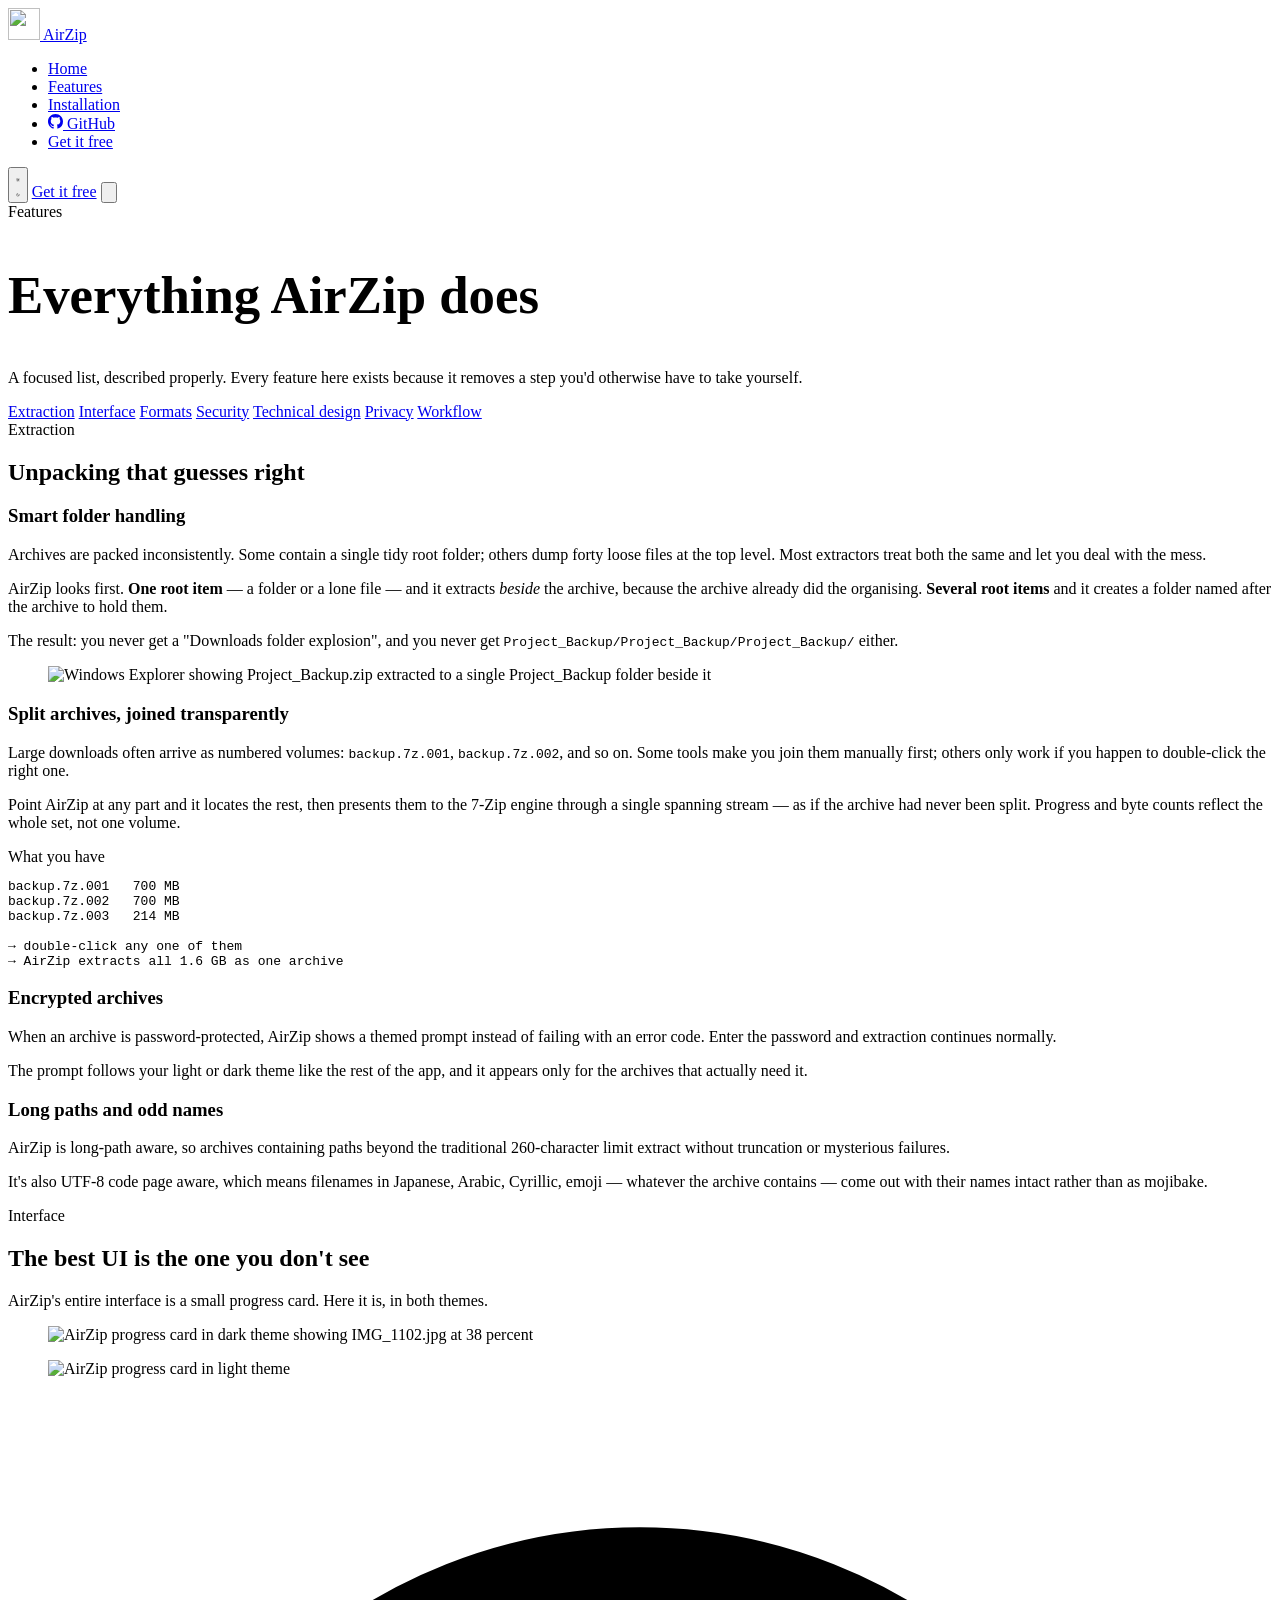
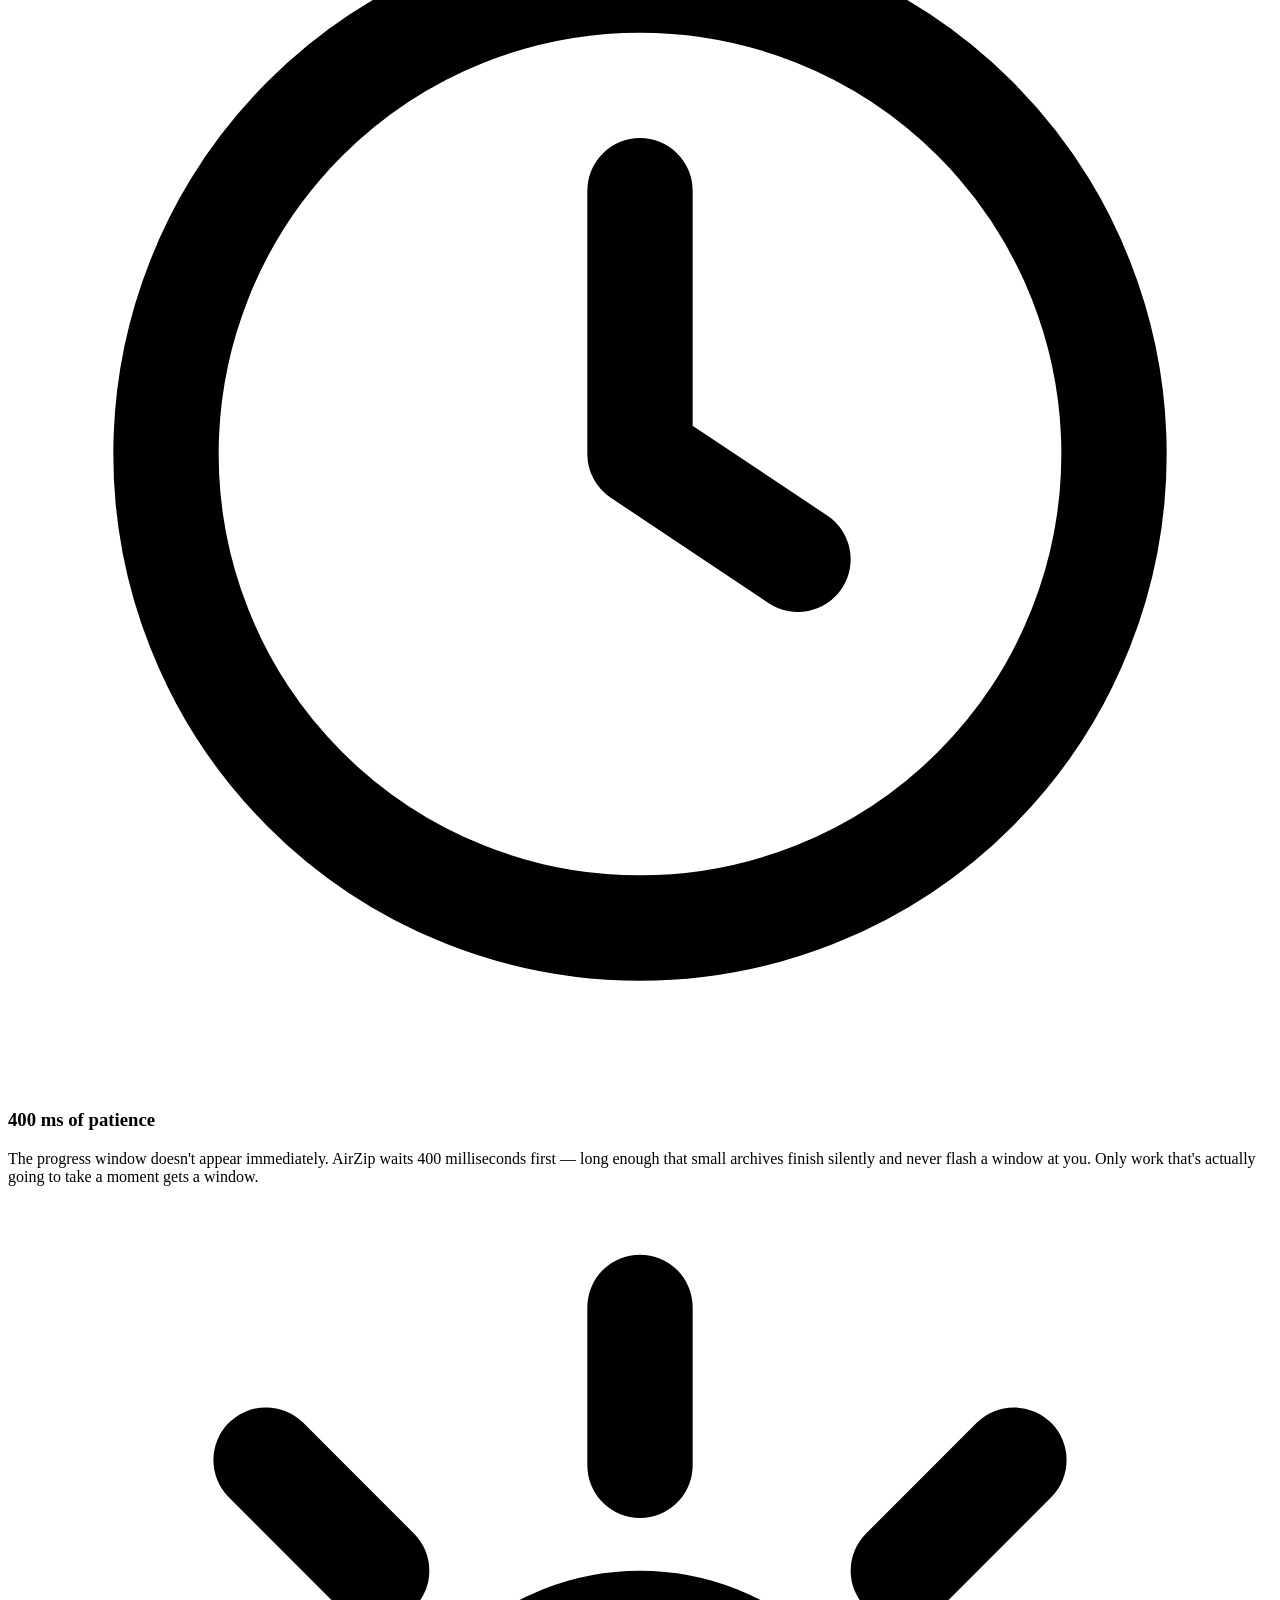
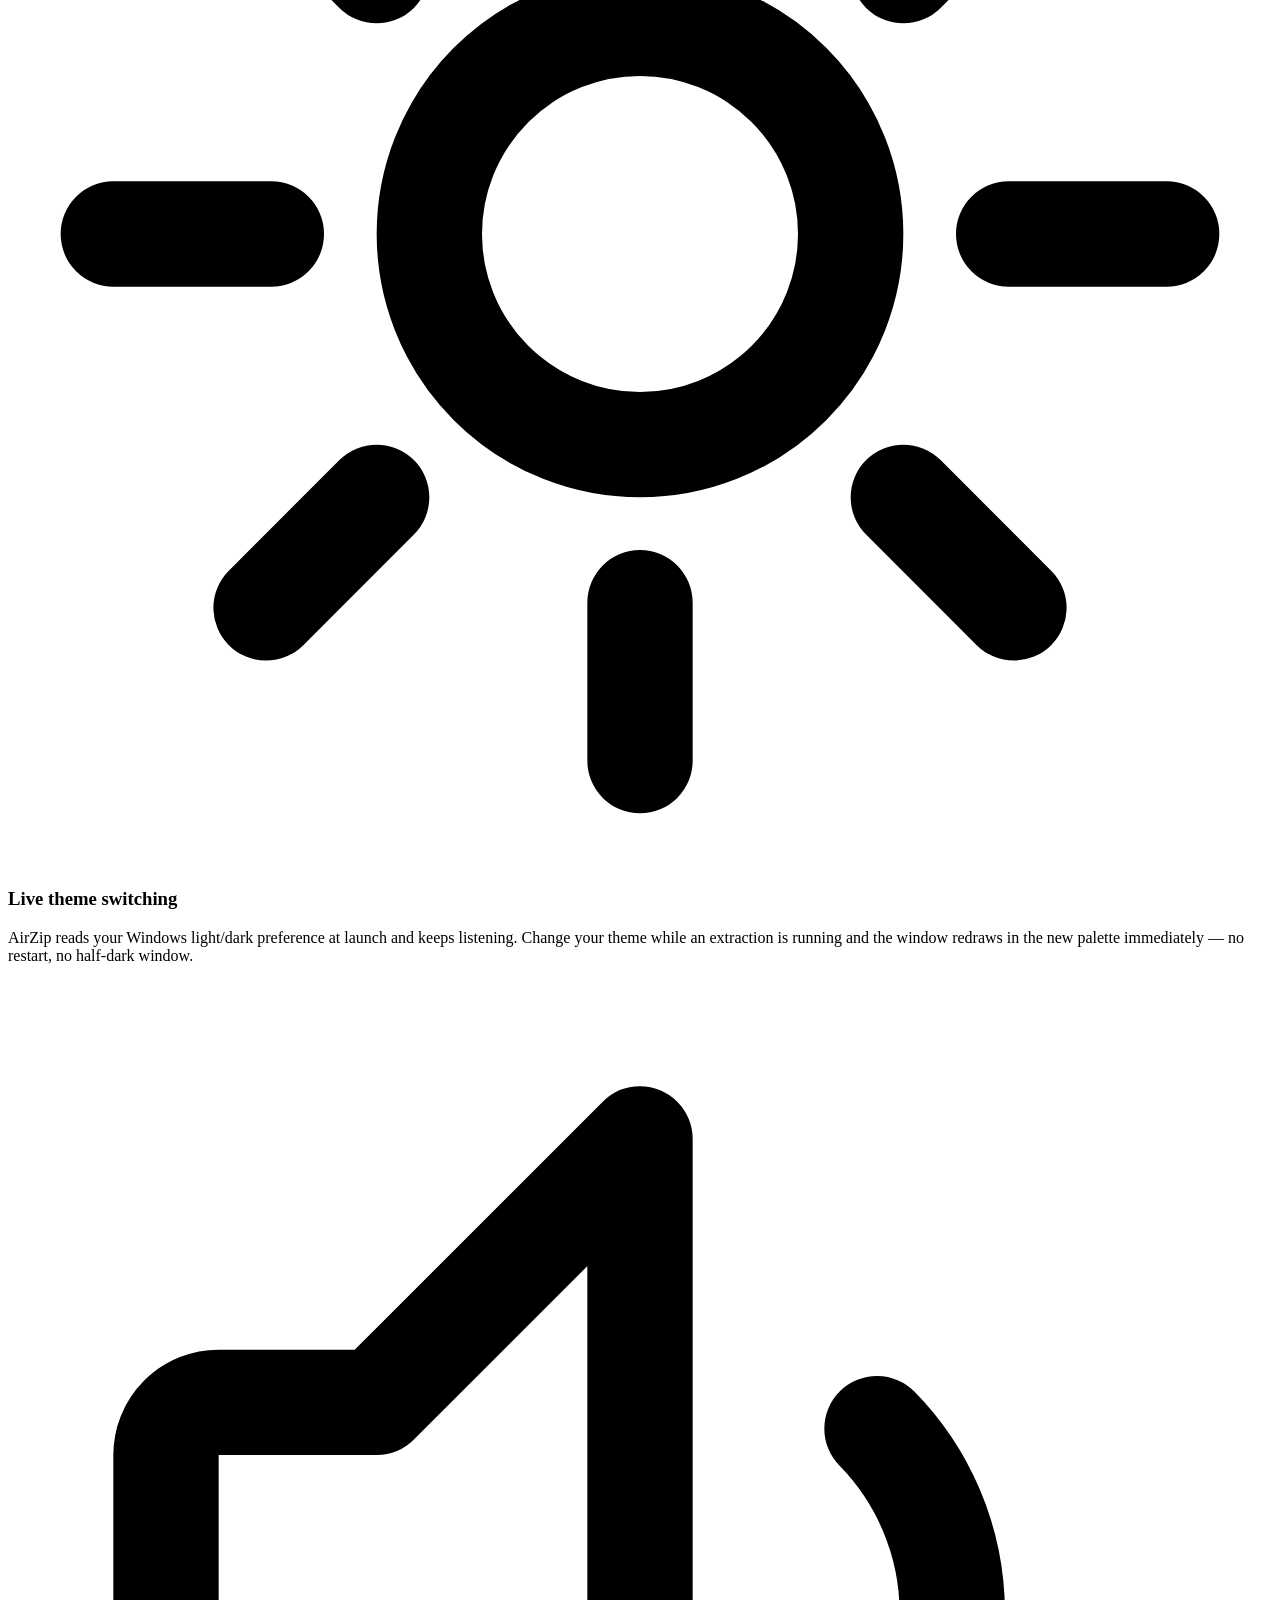
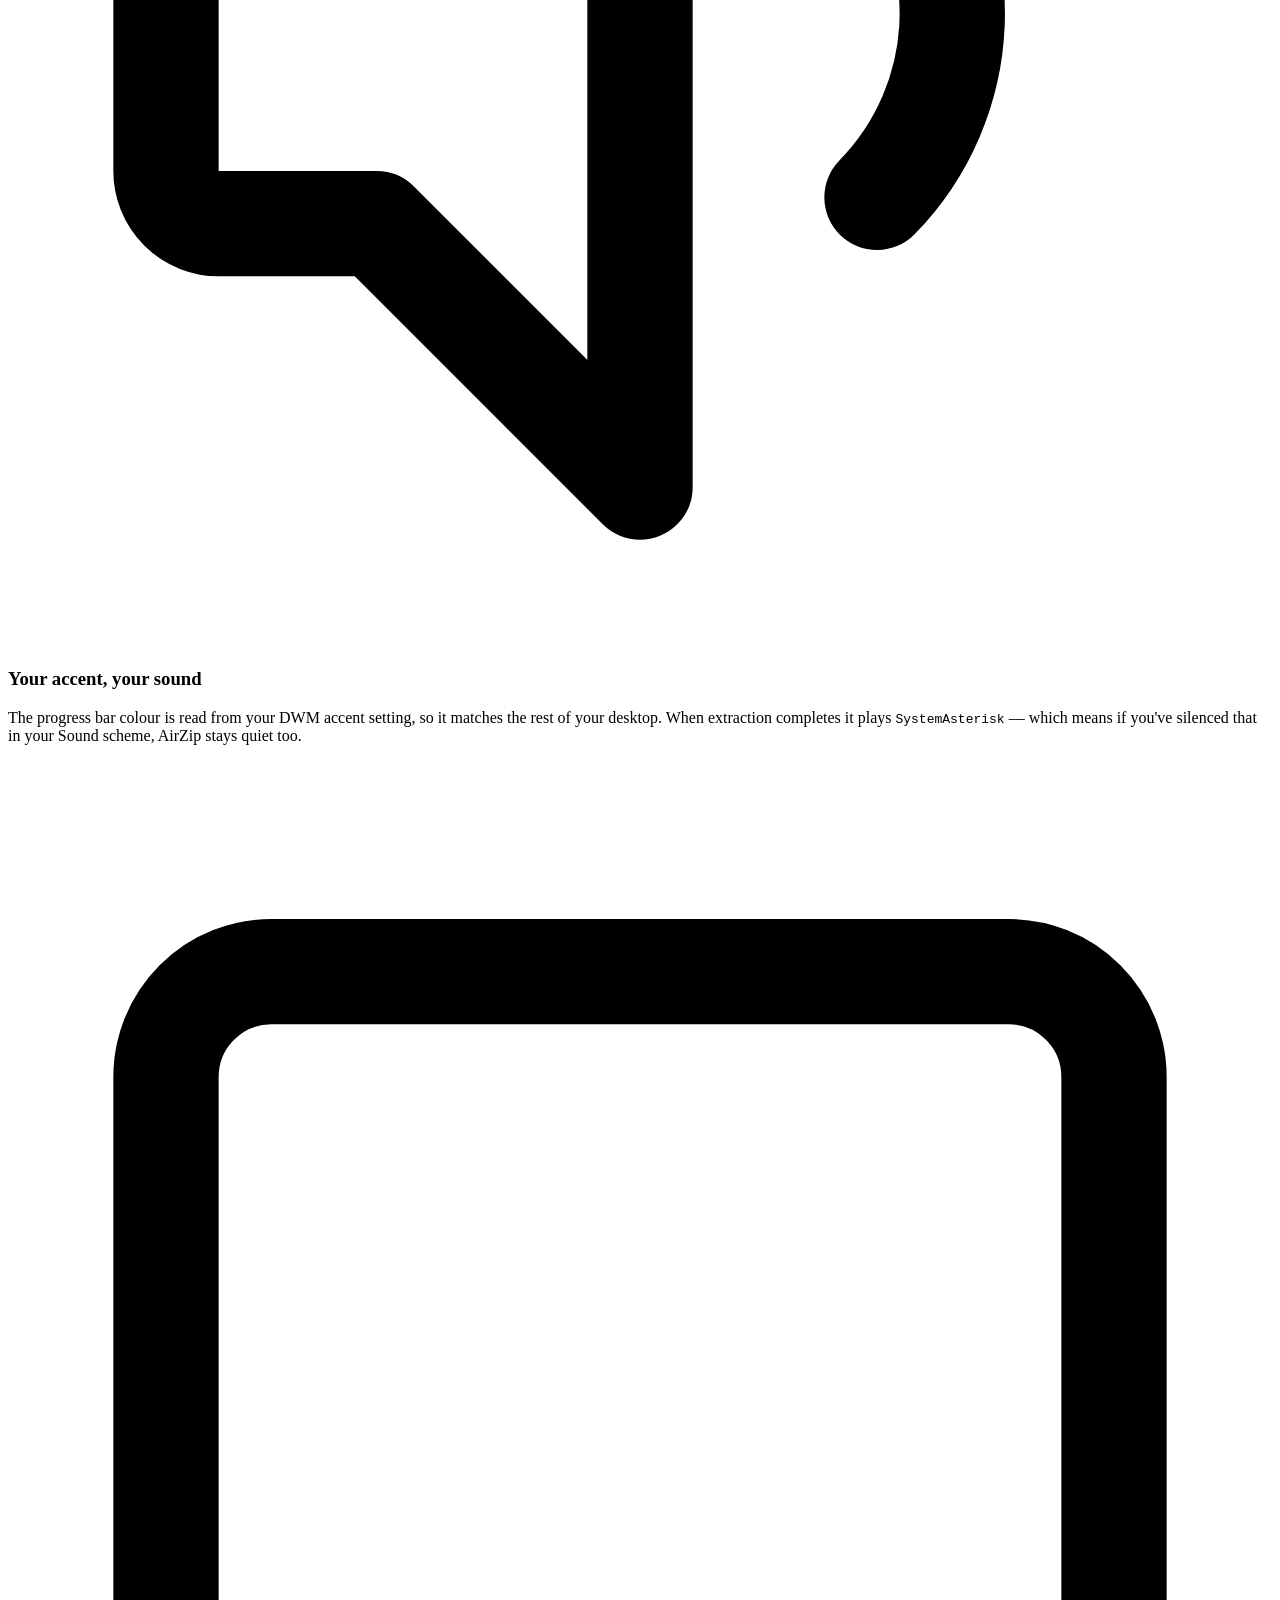
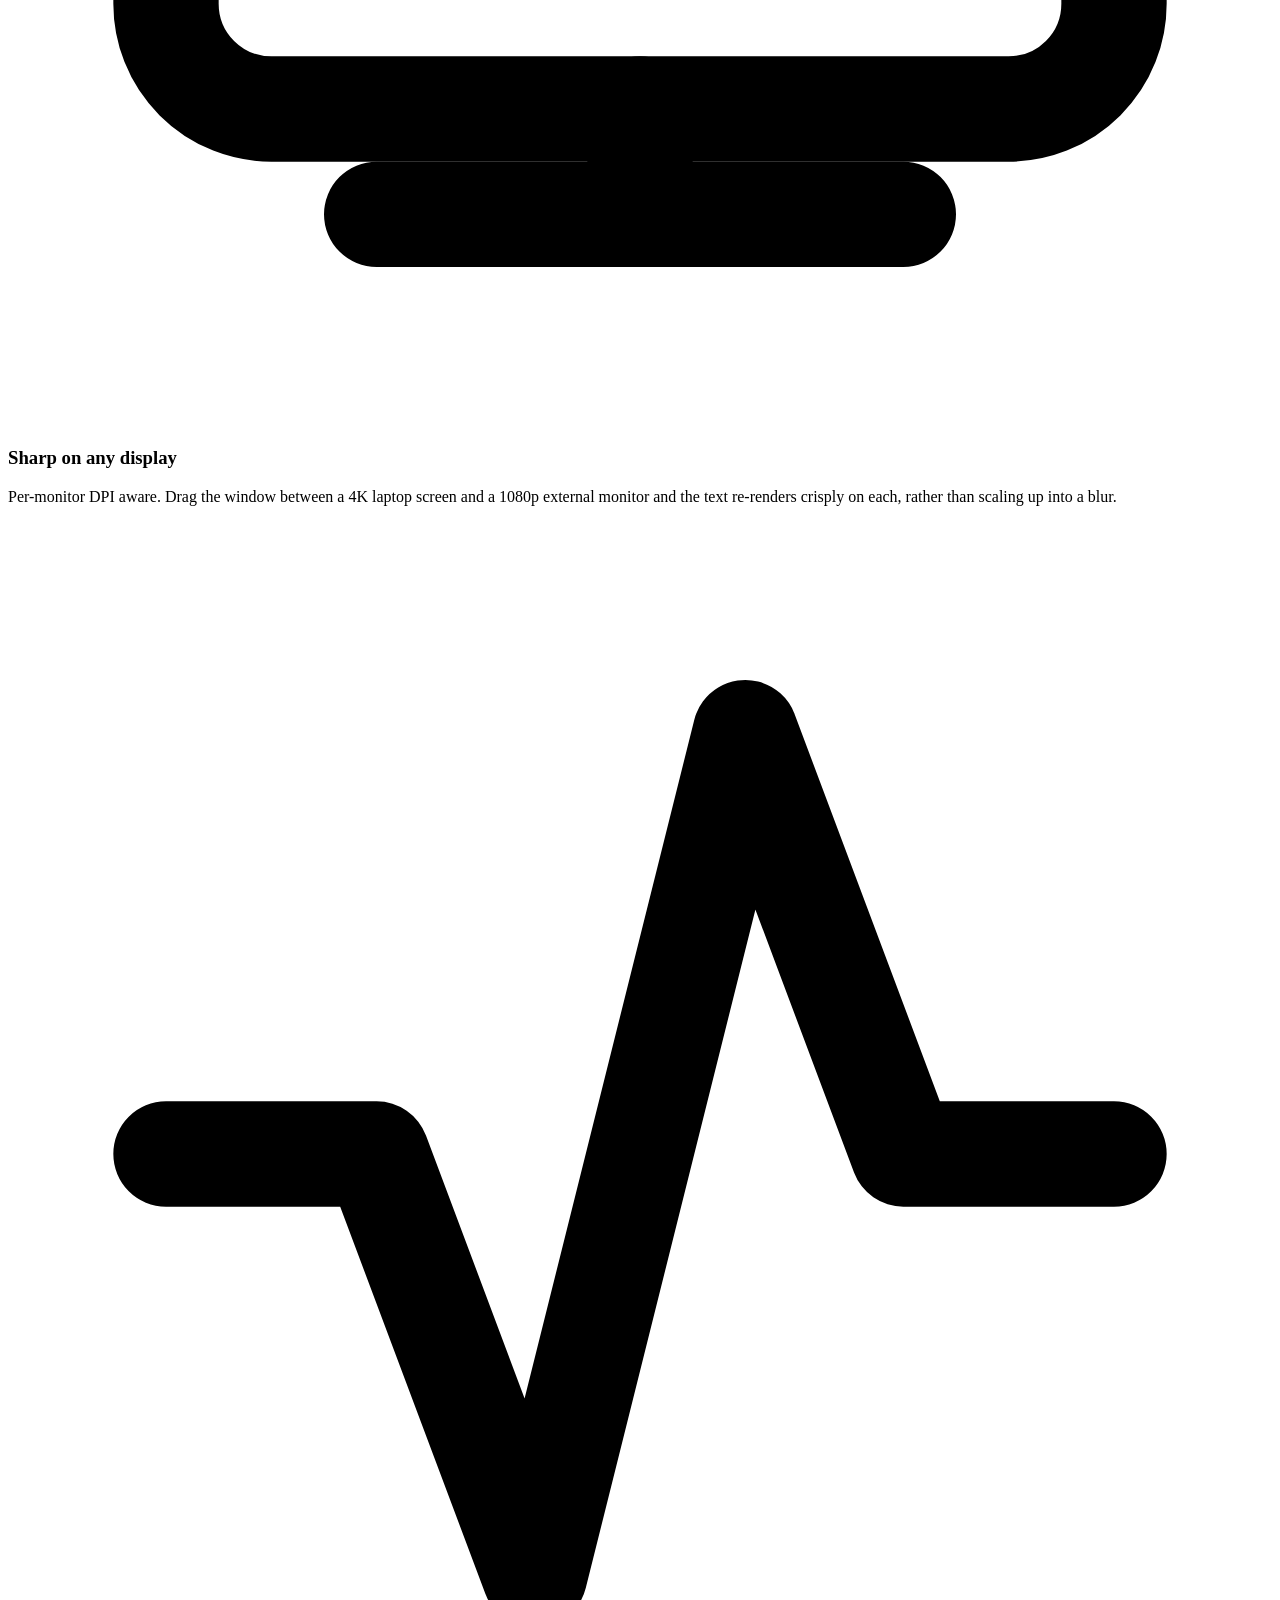
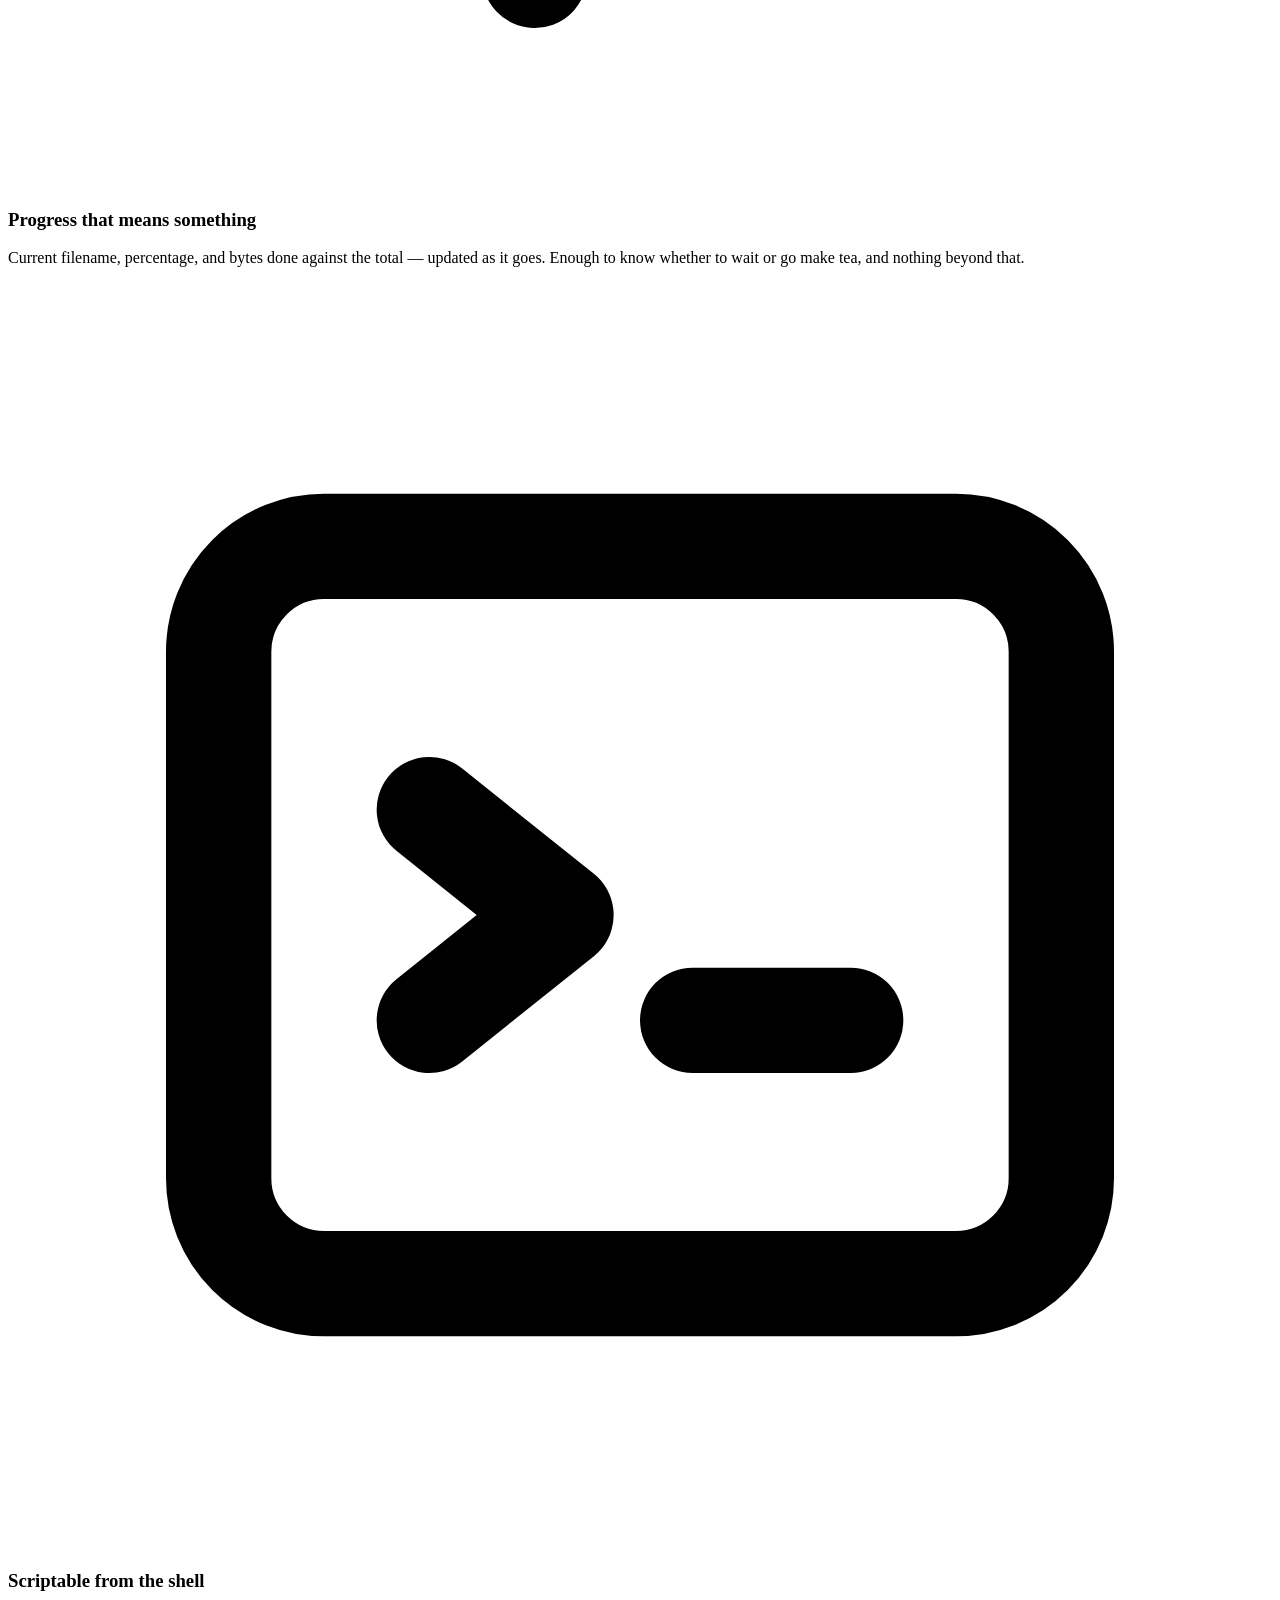
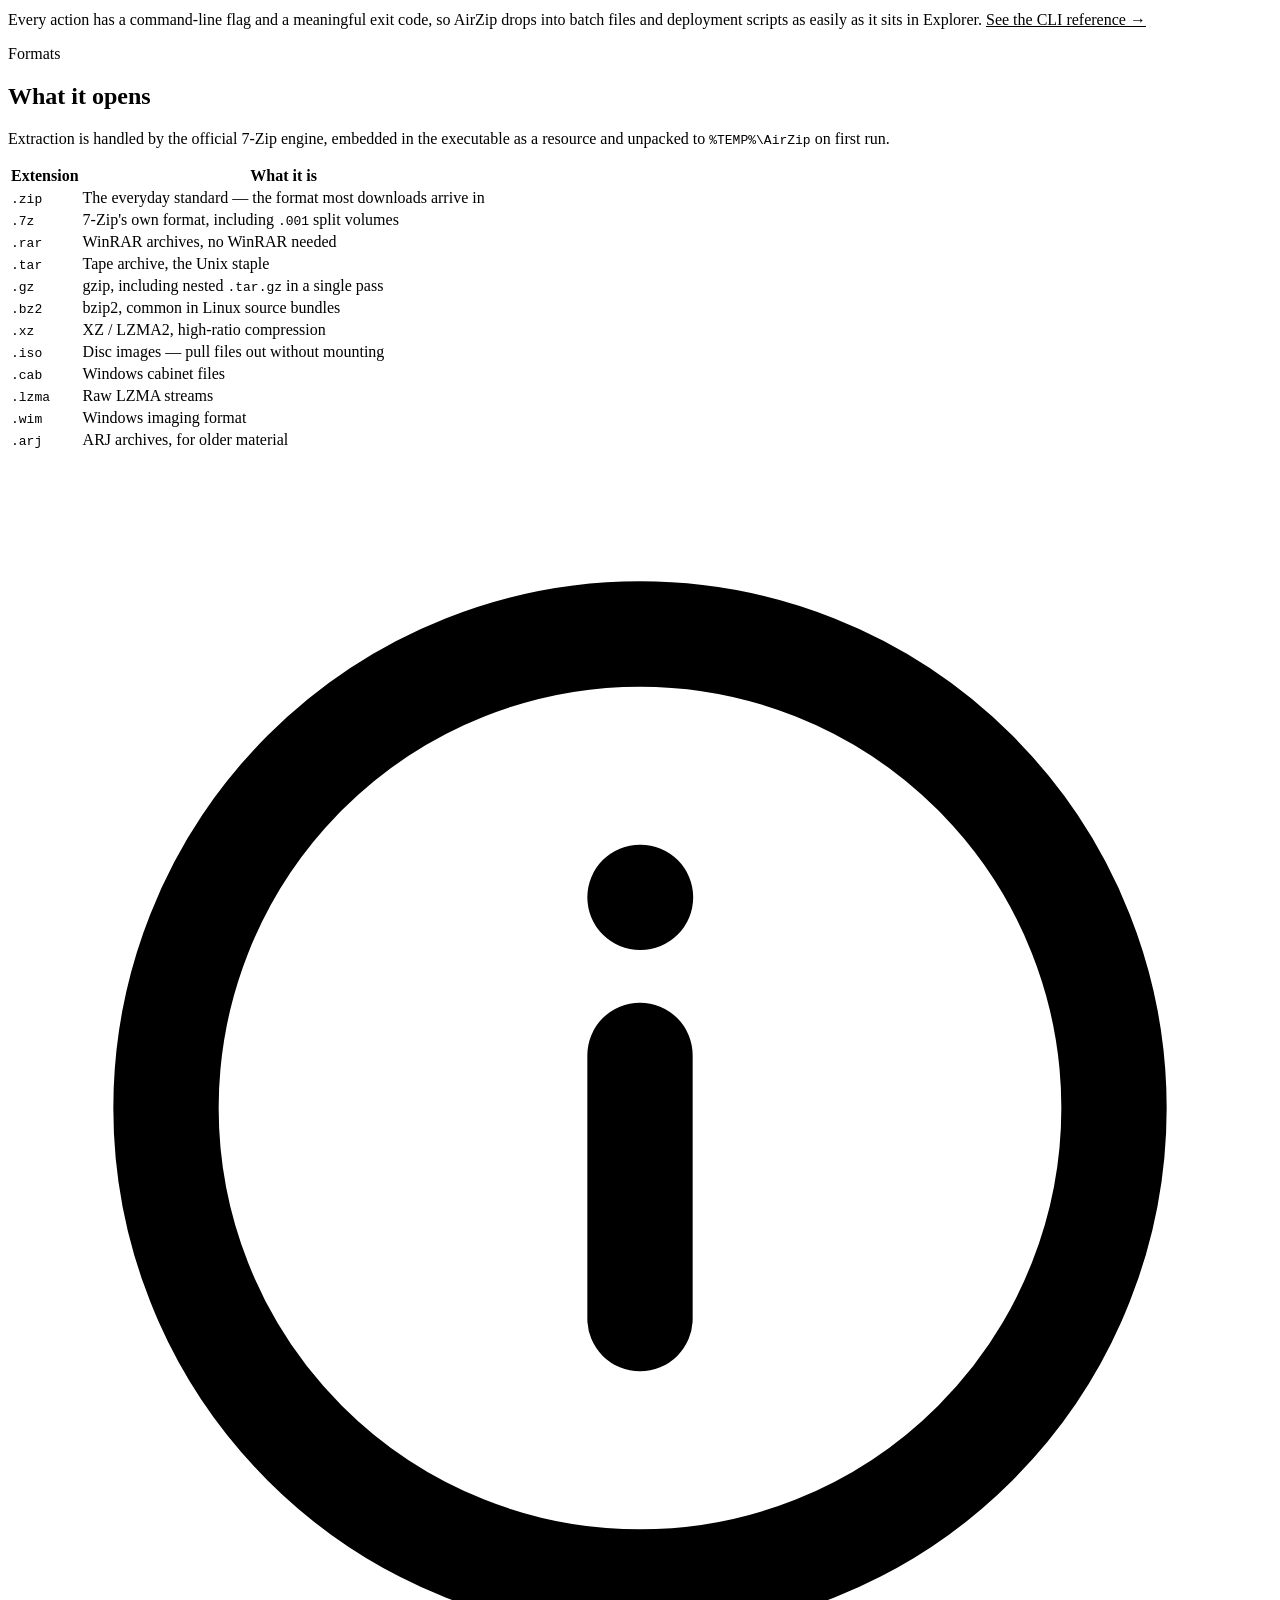
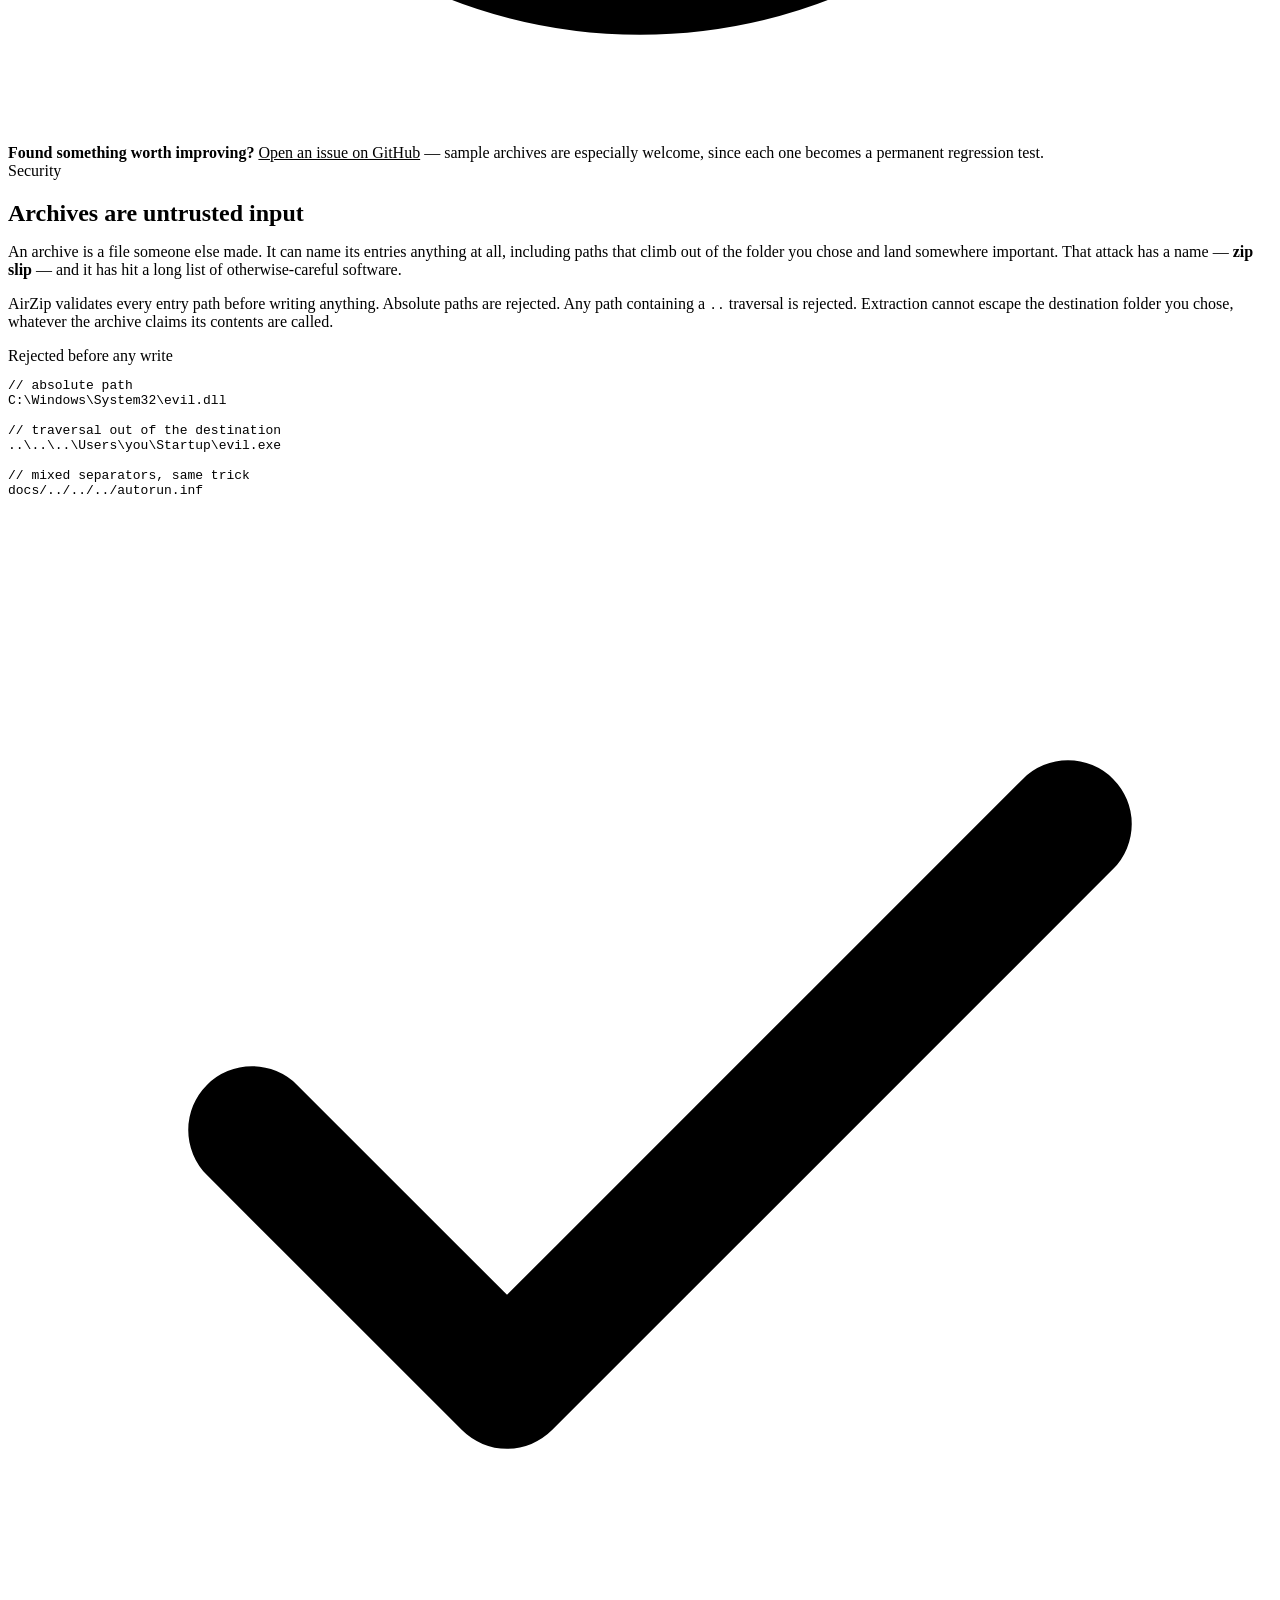
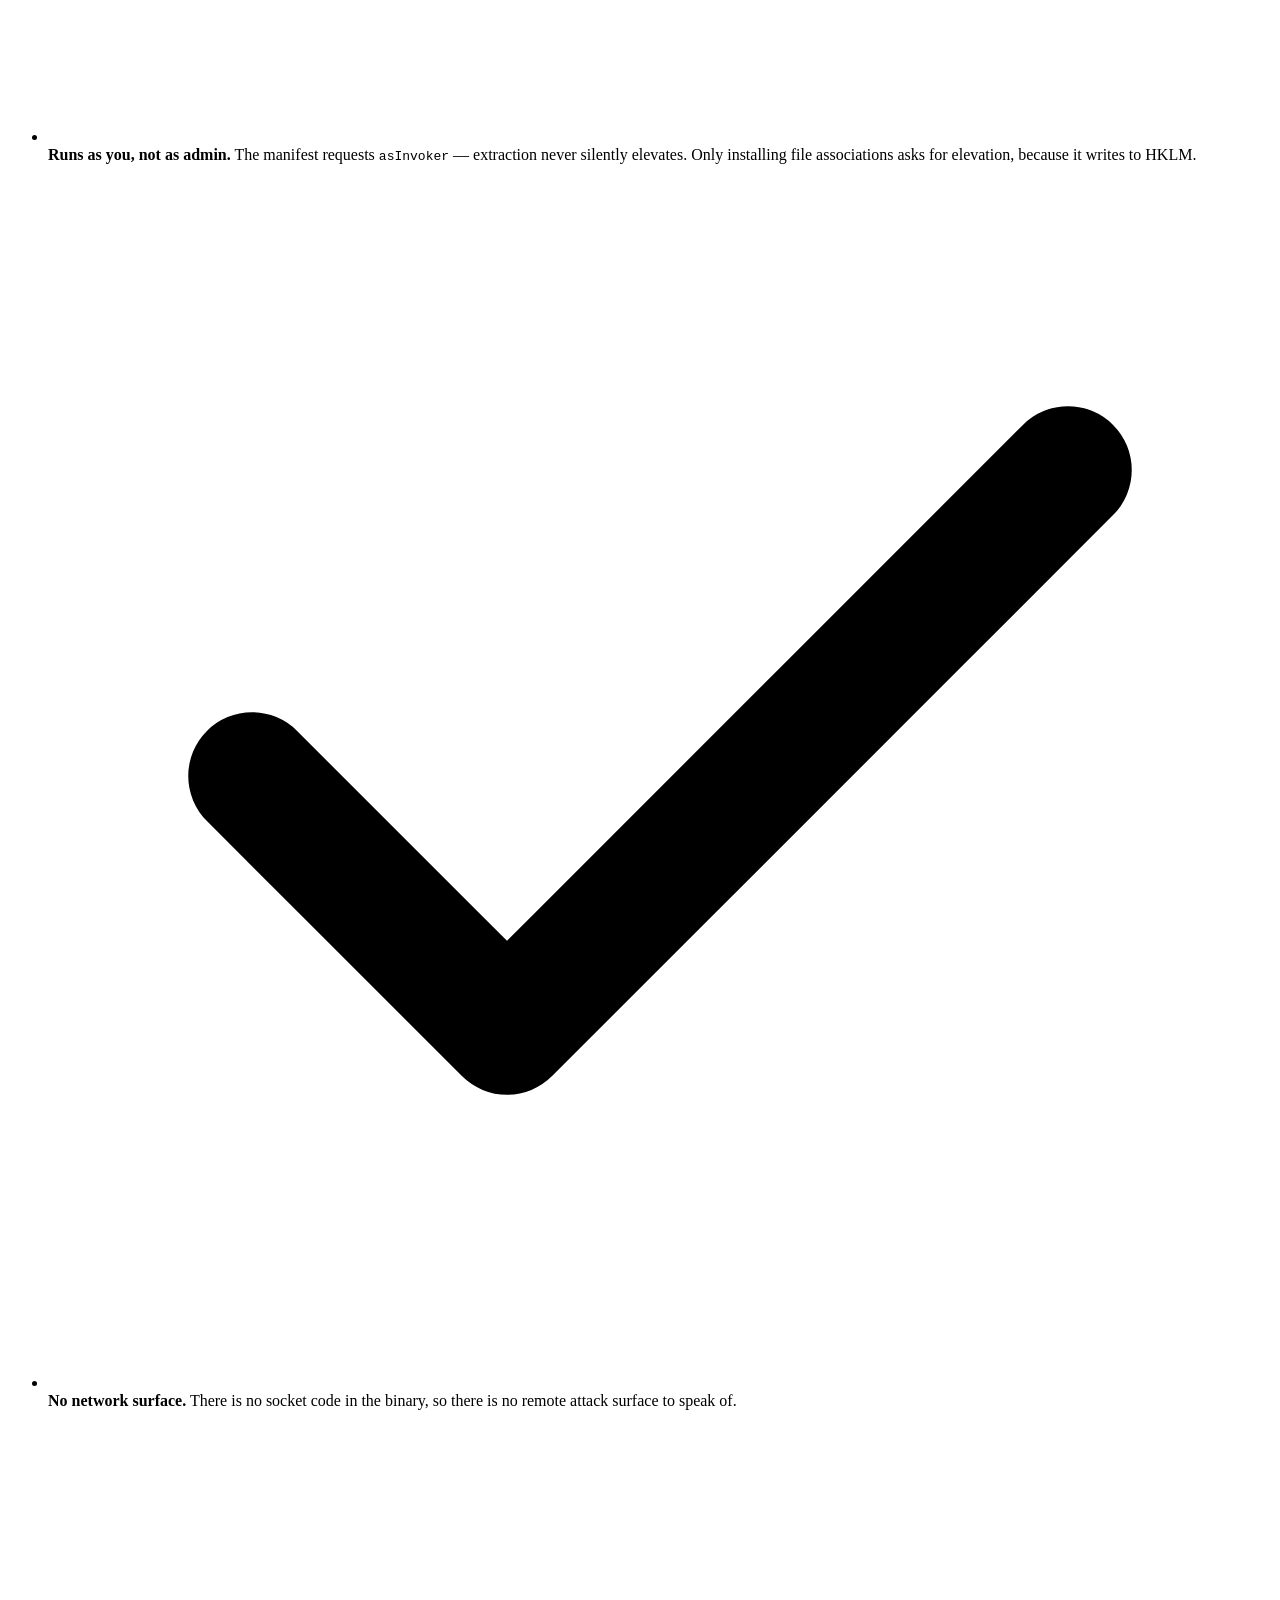
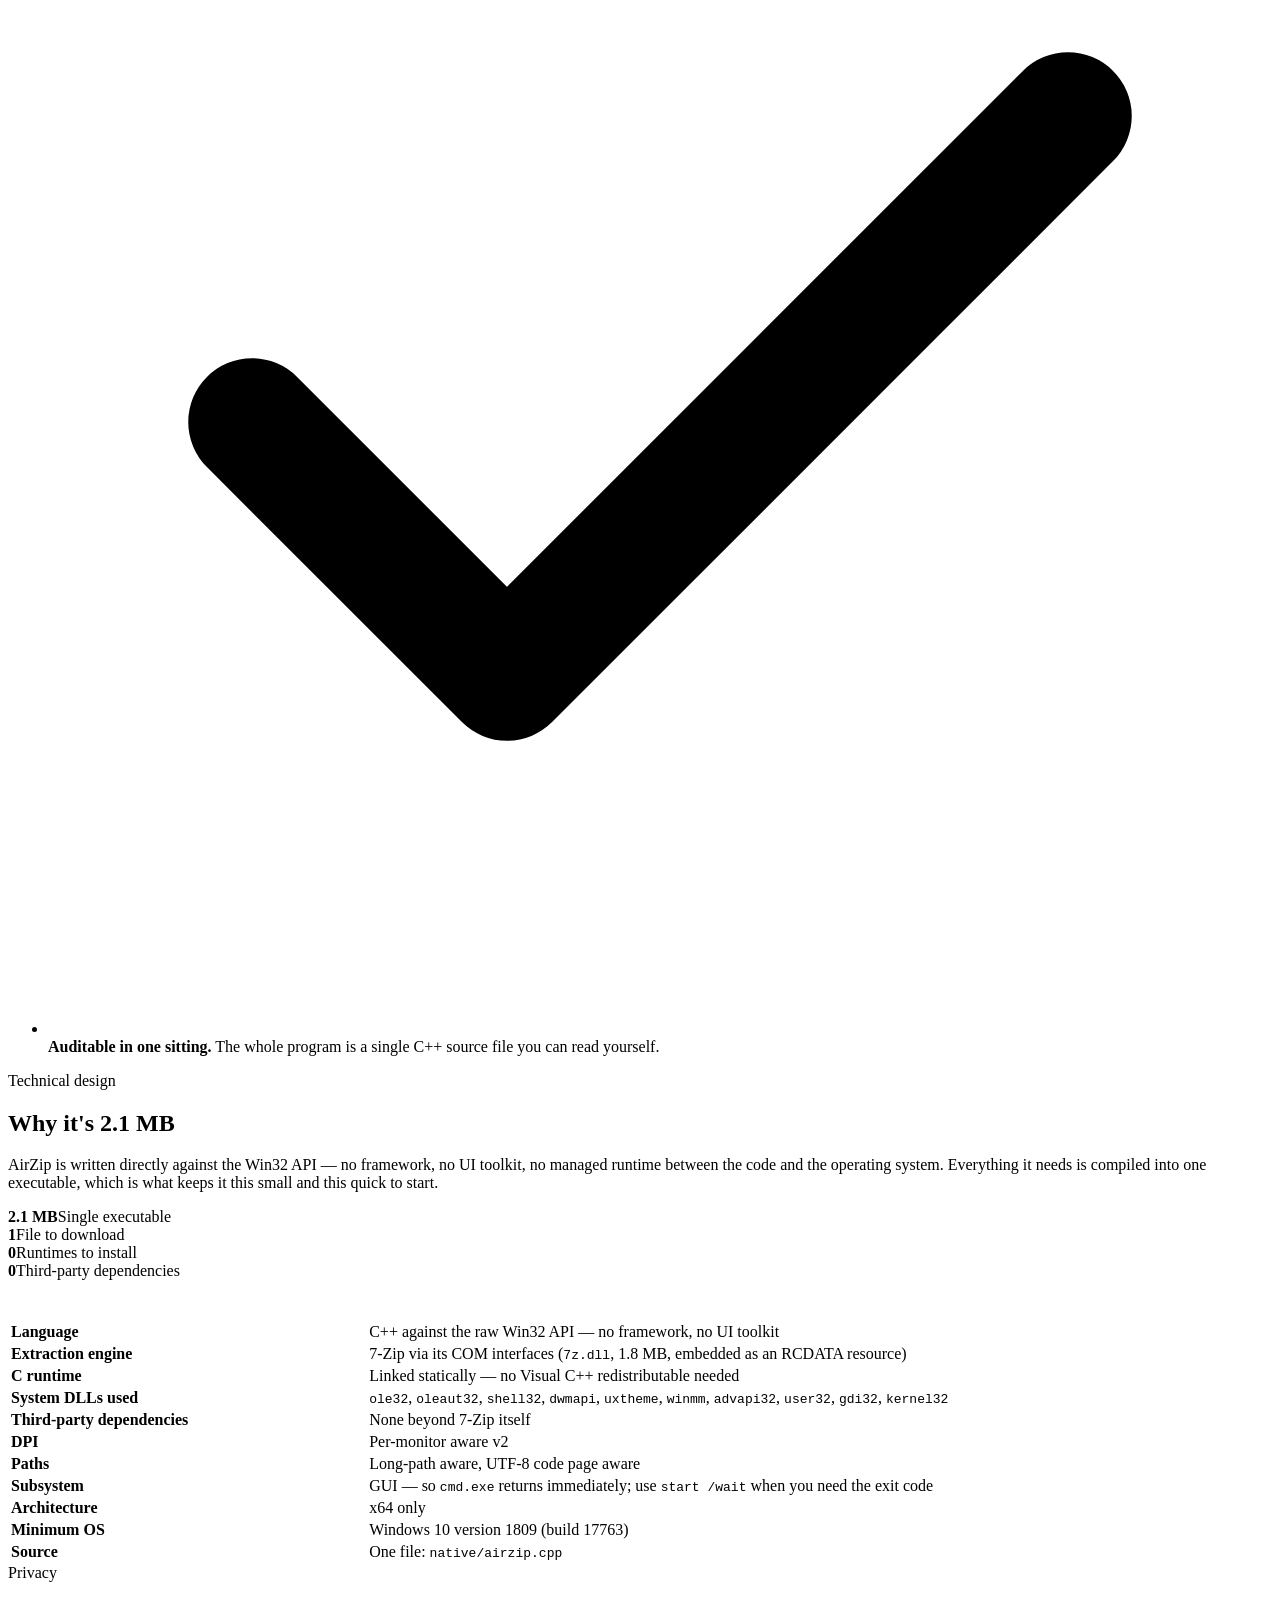
==== commit 35674307: "Fix responsive layout on small and touch screens Real overflow bugs found by measuring label widths " ====
--- a/website/features.html
+++ b/website/features.html
@@ -59,6 +59,7 @@
           <svg viewBox="0 0 16 16" fill="currentColor" width="15" height="15" aria-hidden="true"><path d="M8 0C3.58 0 0 3.58 0 8c0 3.54 2.29 6.53 5.47 7.59.4.07.55-.17.55-.38 0-.19-.01-.82-.01-1.49-2.01.37-2.53-.49-2.69-.94-.09-.23-.48-.94-.82-1.13-.28-.15-.68-.52-.01-.53.63-.01 1.08.58 1.23.82.72 1.21 1.87.87 2.33.66.07-.52.28-.87.51-1.07-1.78-.2-3.64-.89-3.64-3.95 0-.87.31-1.59.82-2.15-.08-.2-.36-1.02.08-2.12 0 0 .67-.21 2.2.82.64-.18 1.32-.27 2-.27s1.36.09 2 .27c1.53-1.04 2.2-.82 2.2-.82.44 1.1.16 1.92.08 2.12.51.56.82 1.27.82 2.15 0 3.07-1.87 3.75-3.65 3.95.29.25.54.73.54 1.48 0 1.07-.01 1.93-.01 2.2 0 .21.15.46.55.38A8.01 8.01 0 0 0 16 8c0-4.42-3.58-8-8-8Z"/></svg>
           GitHub
         </a></li>
+        <li class="nav-cta"><a class="btn btn--primary" href="https://apps.microsoft.com/detail/9NN6H81H7JBL" target="_blank" rel="noopener">Get it free</a></li>
       </ul>
     </nav>
 
@@ -129,7 +130,7 @@
         </p>
       </div>
 
-      <figure class="shot" data-reveal="100">
+      <figure class="shot shot--wide" data-reveal="100">
         <img src="/assets/img/shots/smart-extract.png" alt="Windows Explorer showing Project_Backup.zip extracted to a single Project_Backup folder beside it" loading="lazy">
       </figure>
     </div>
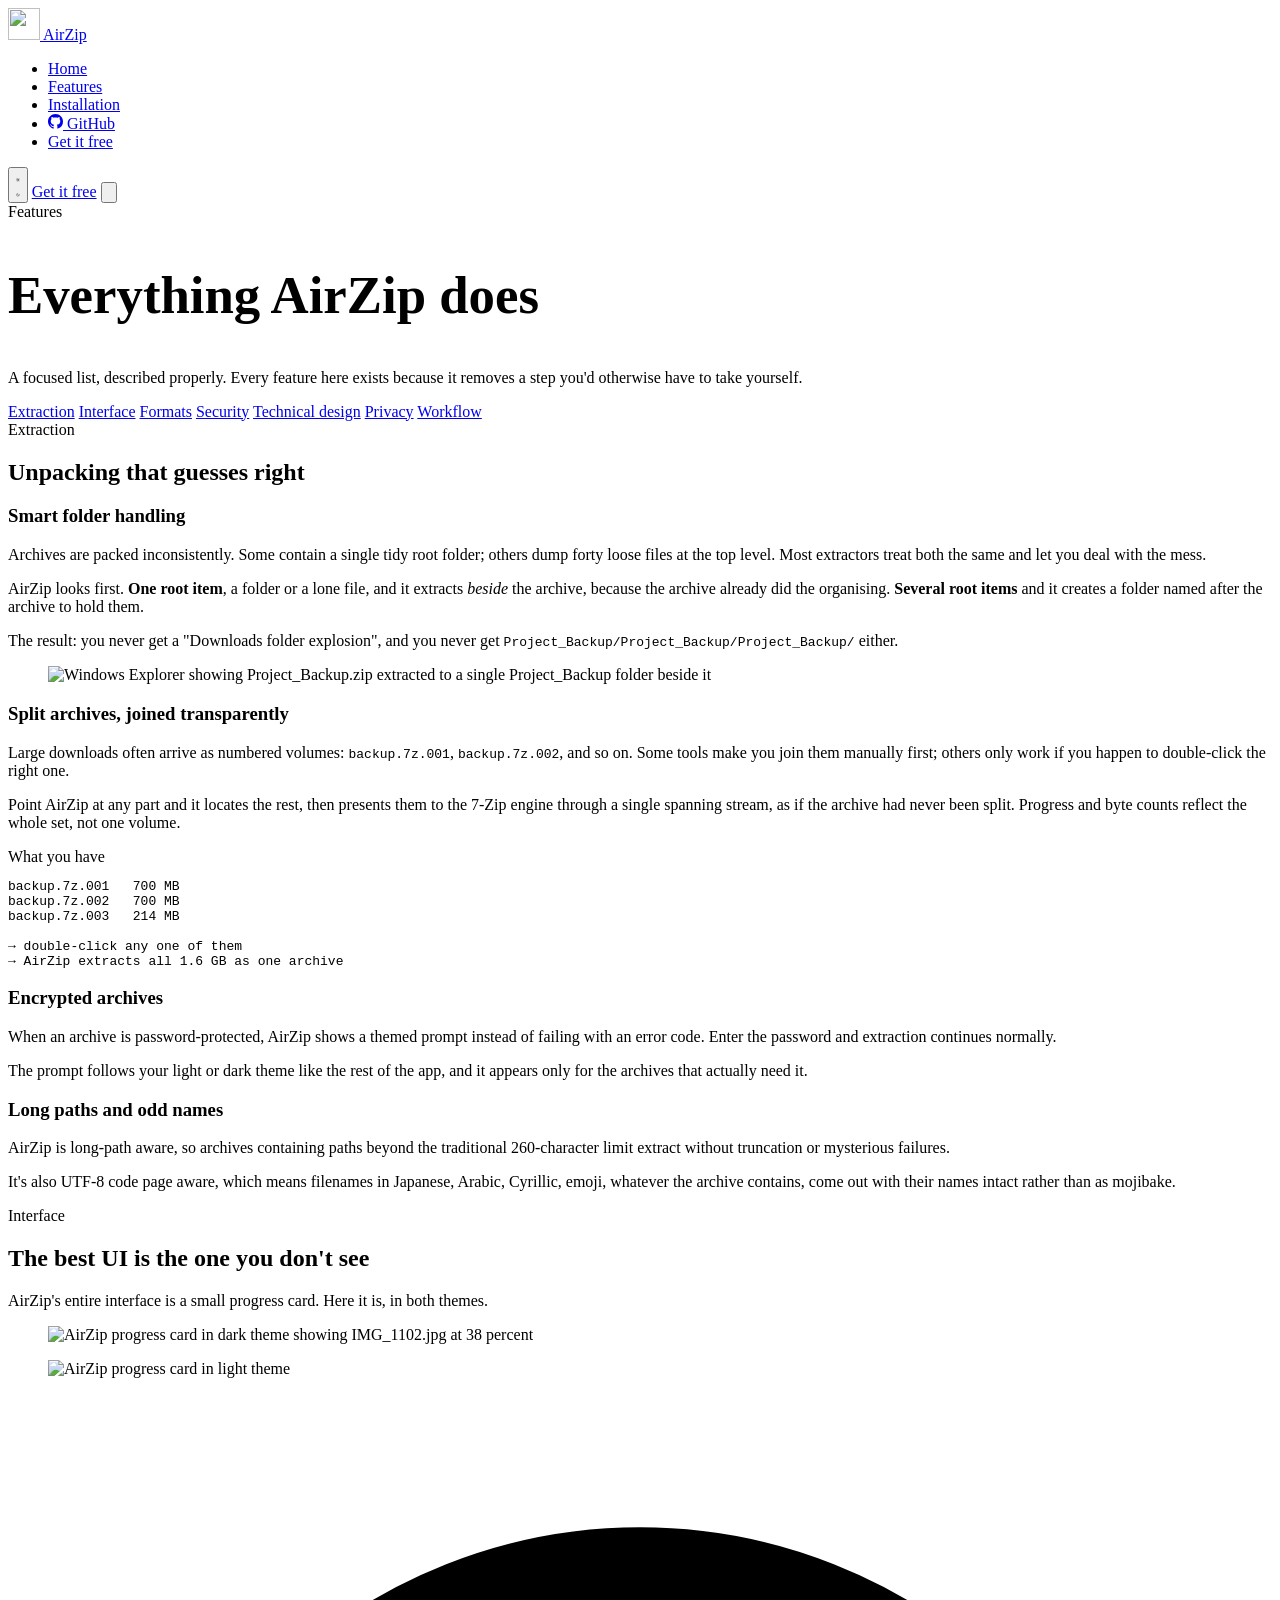
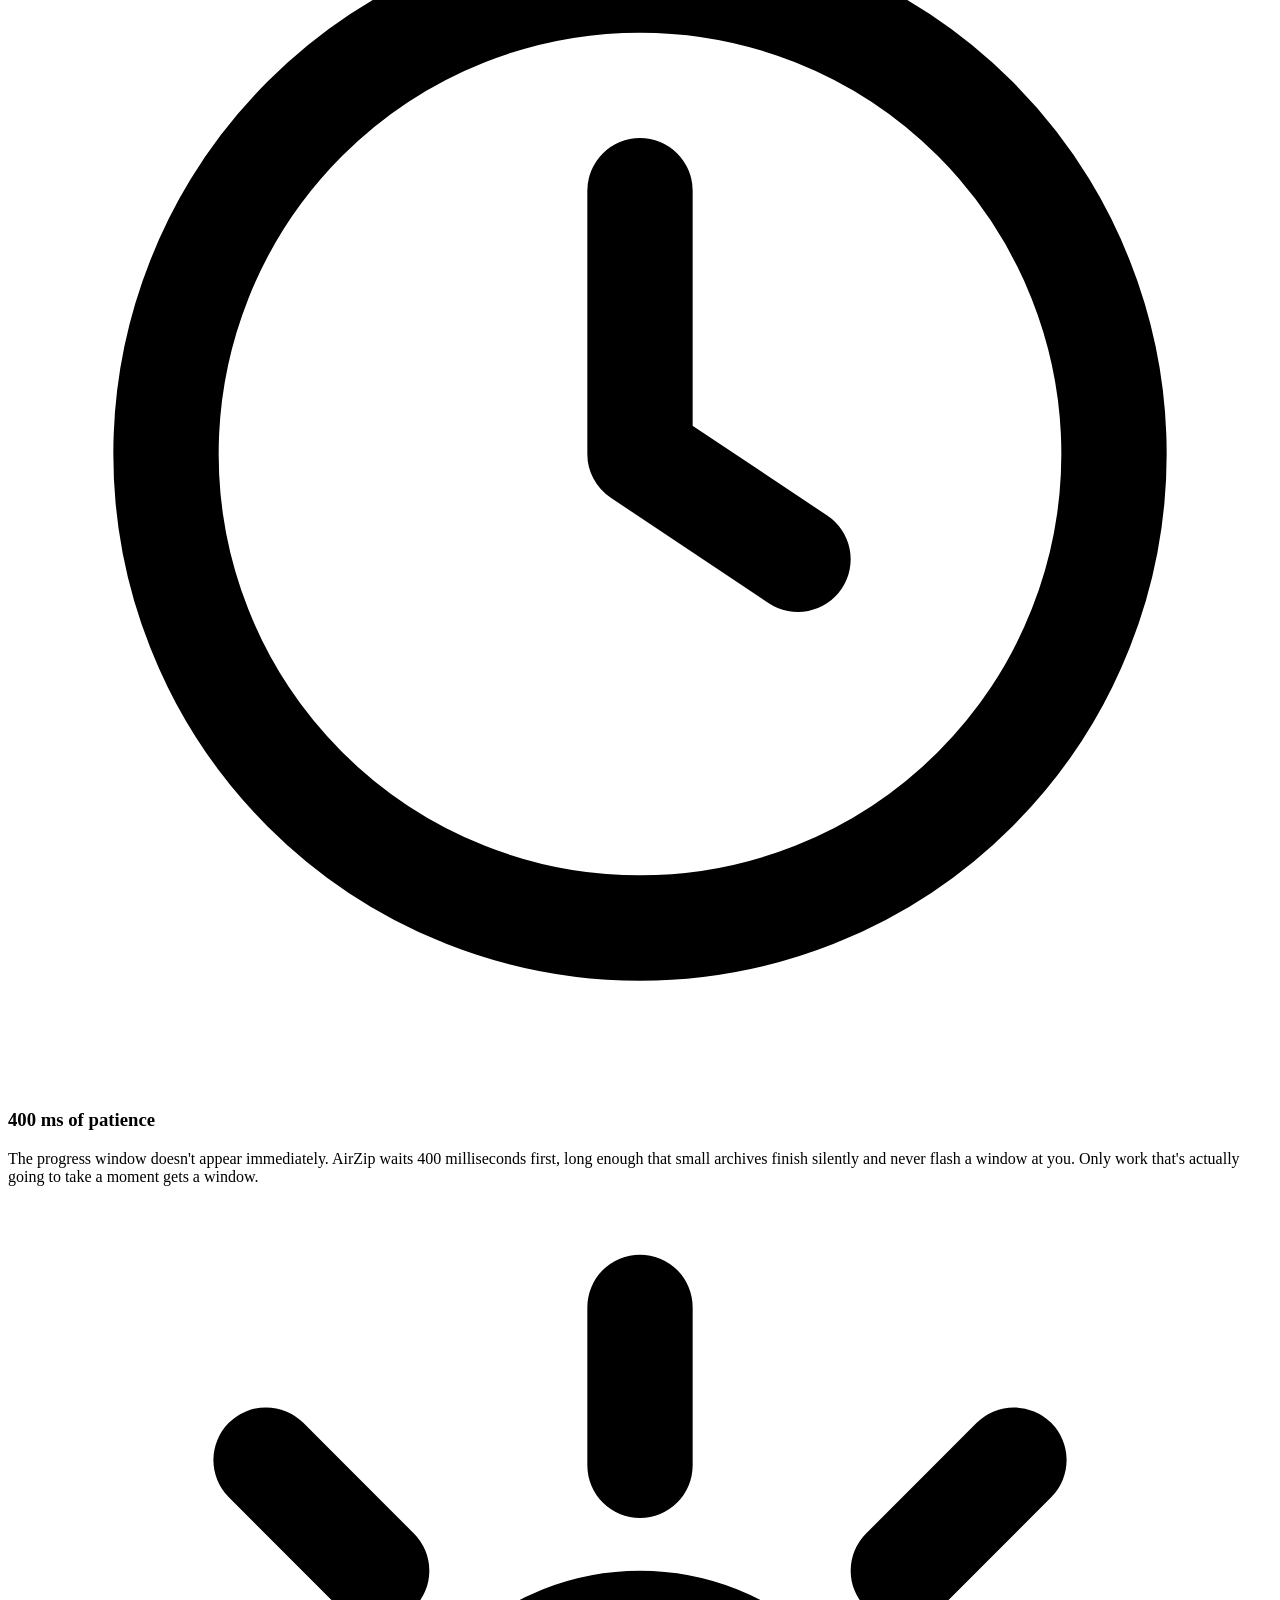
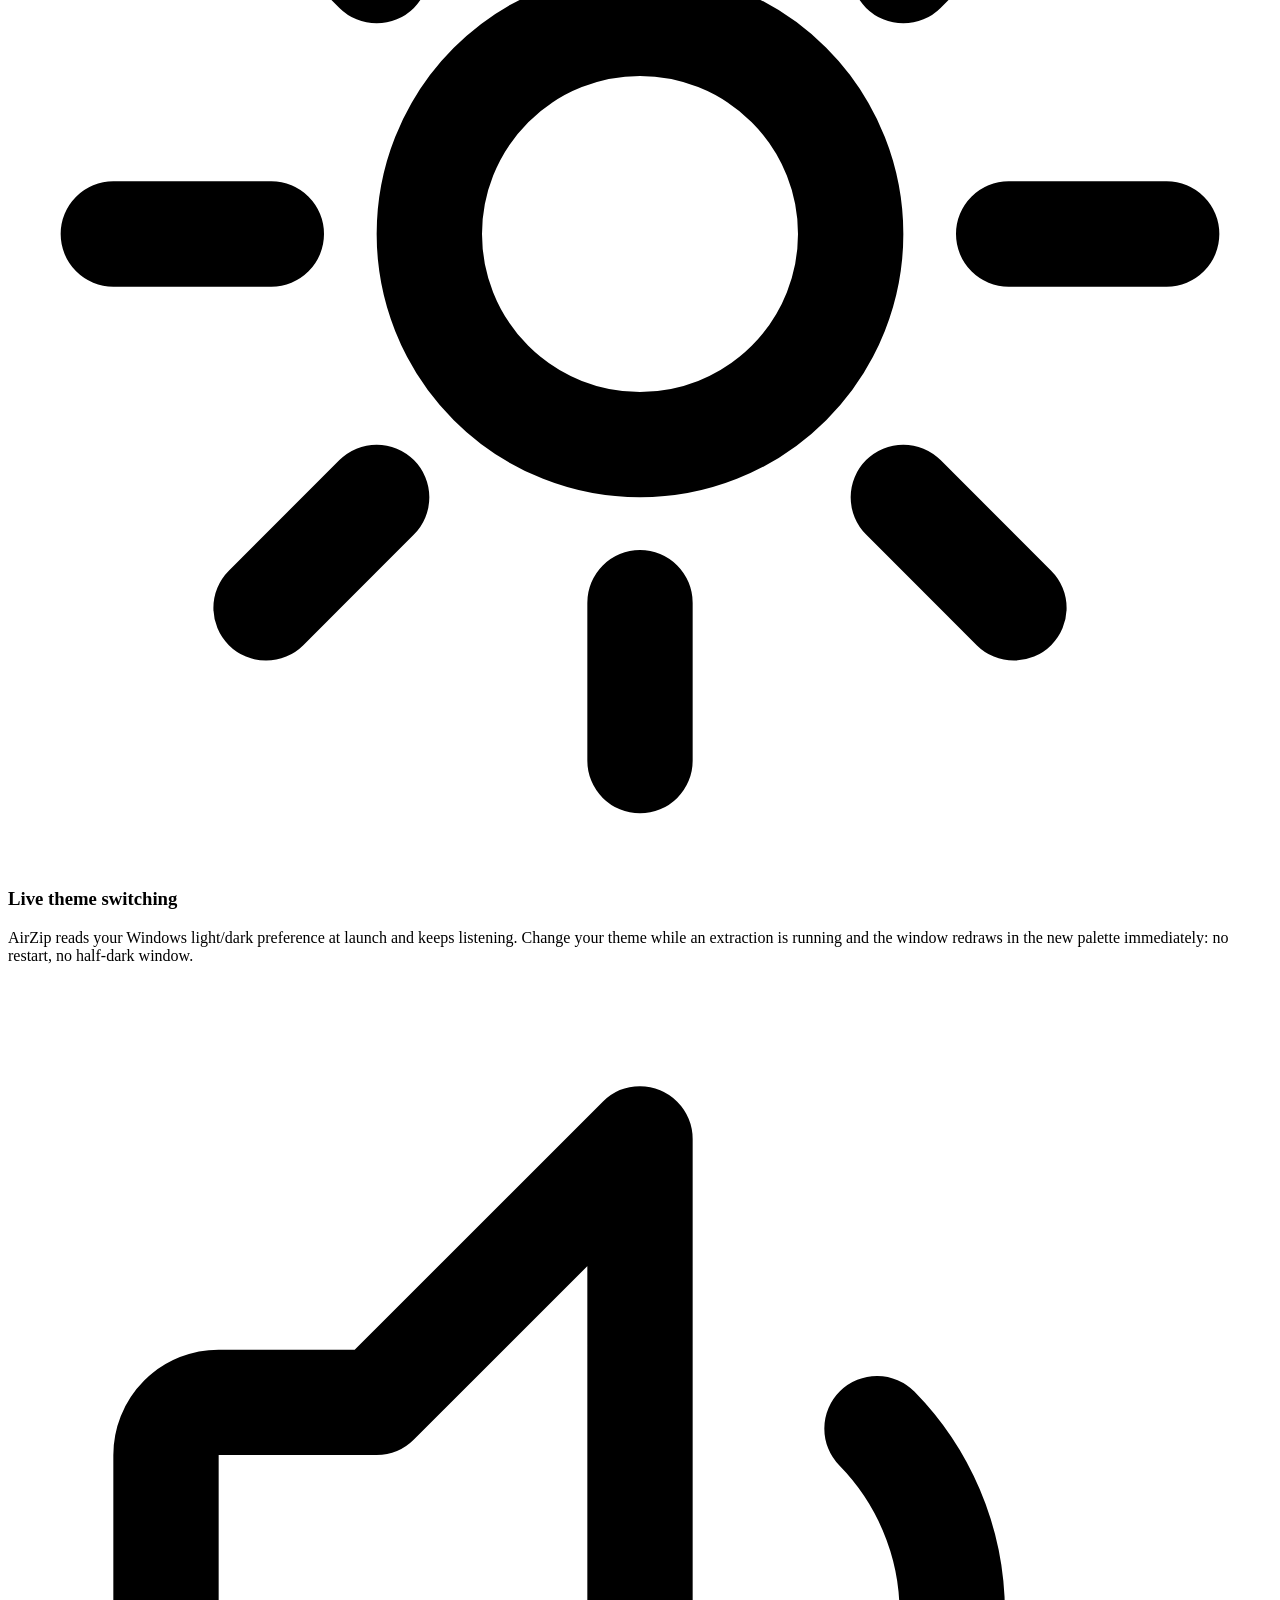
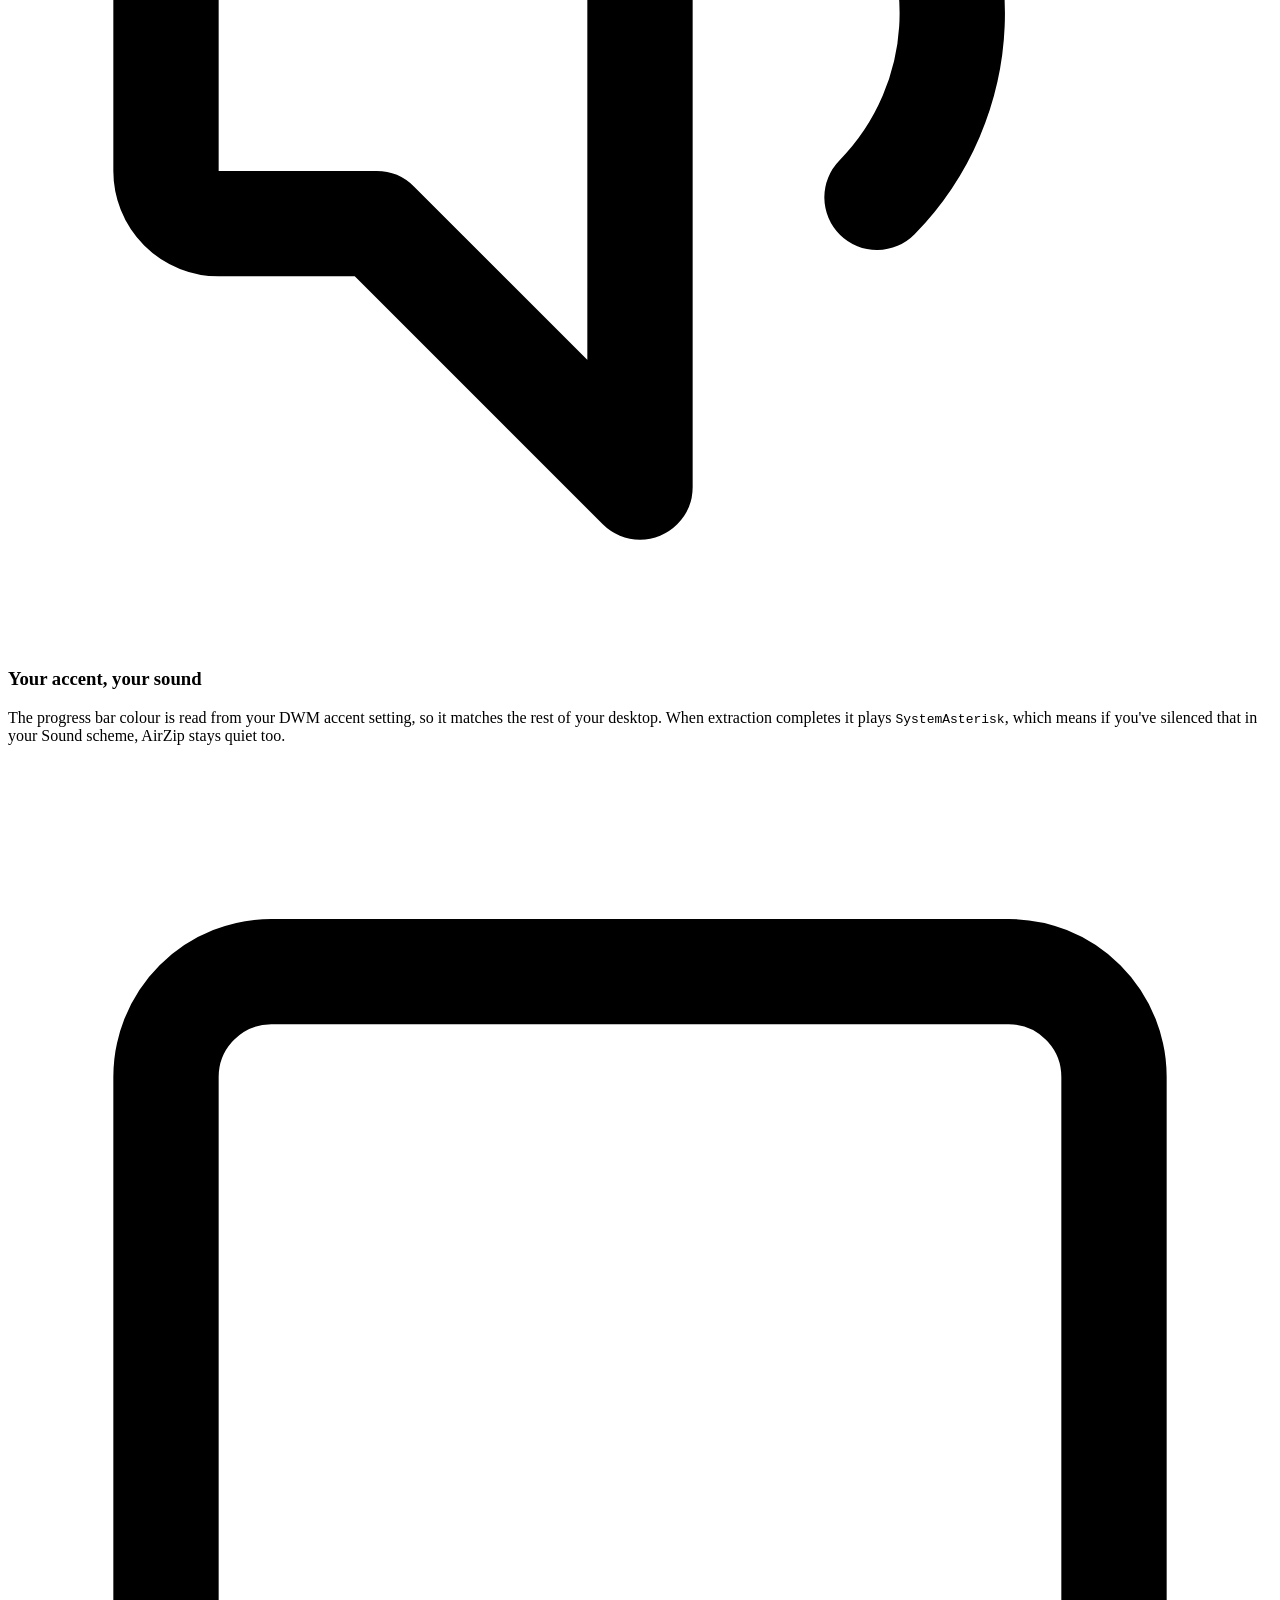
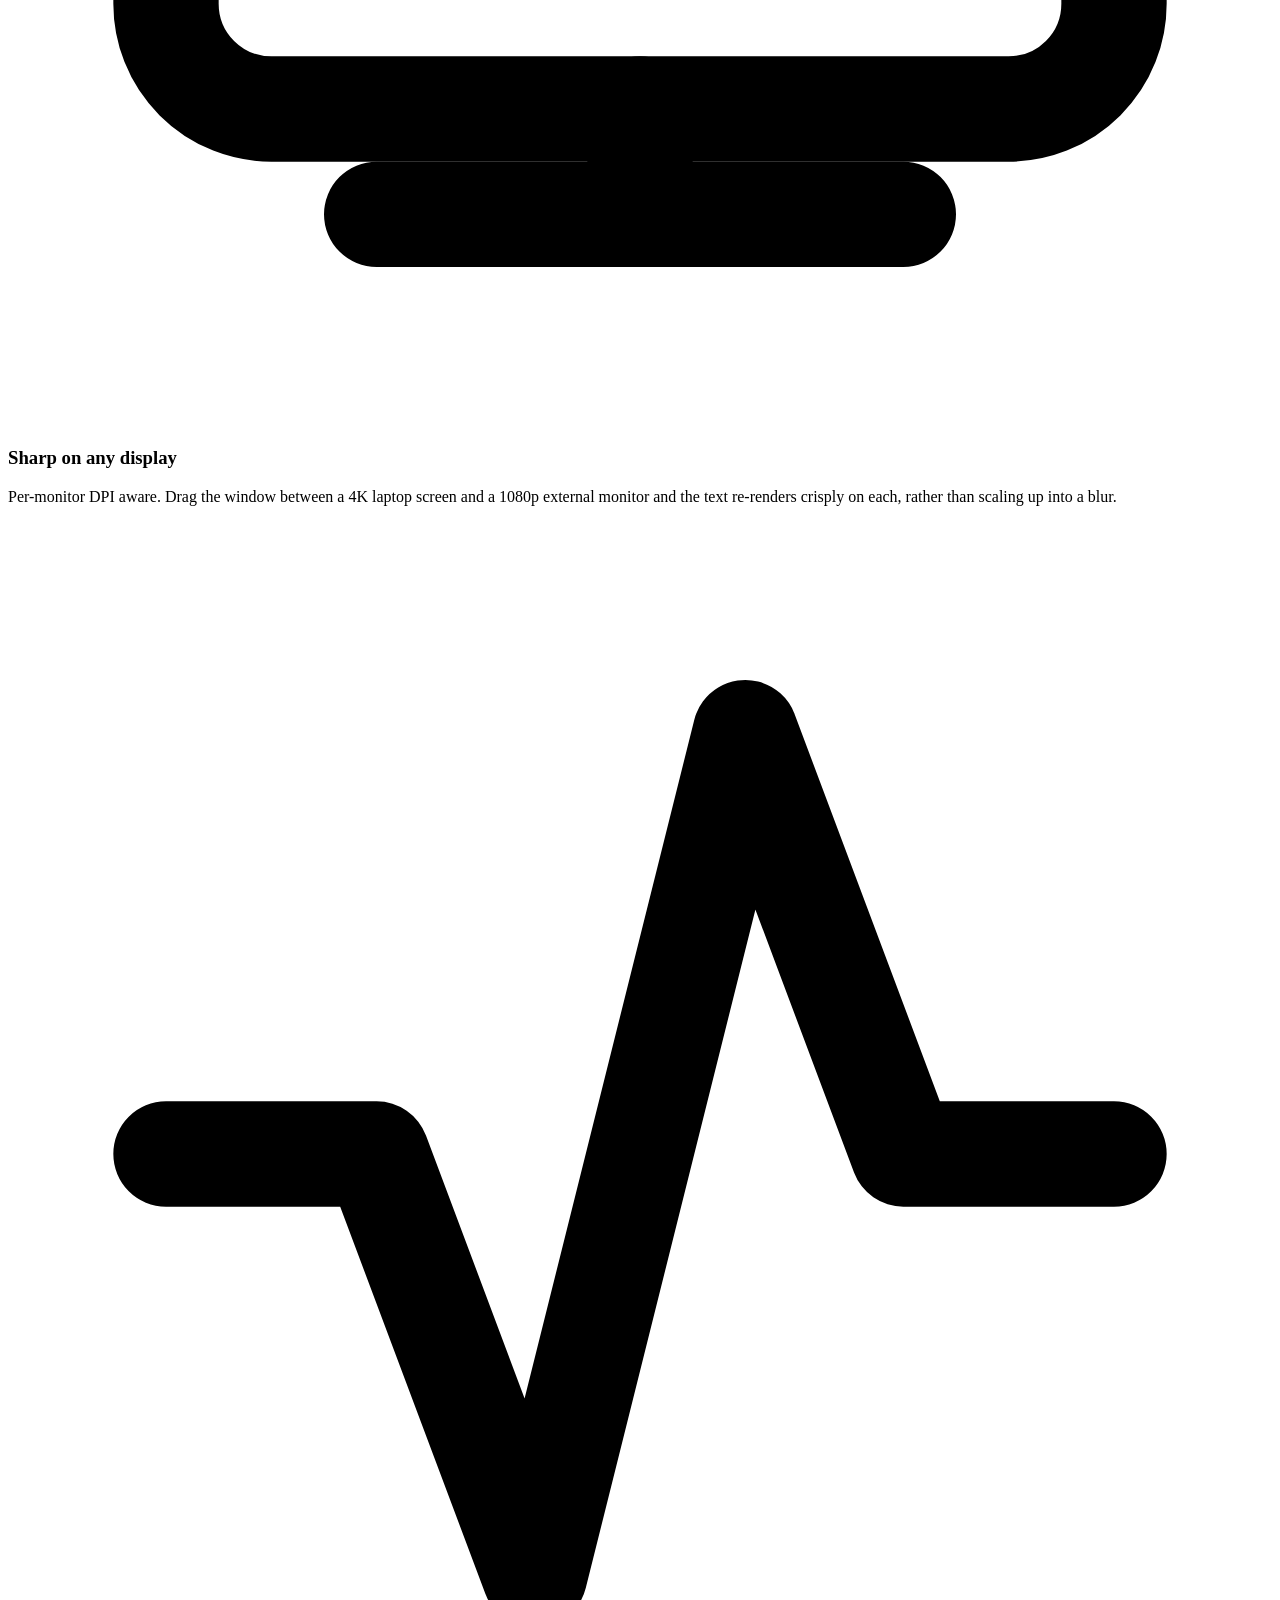
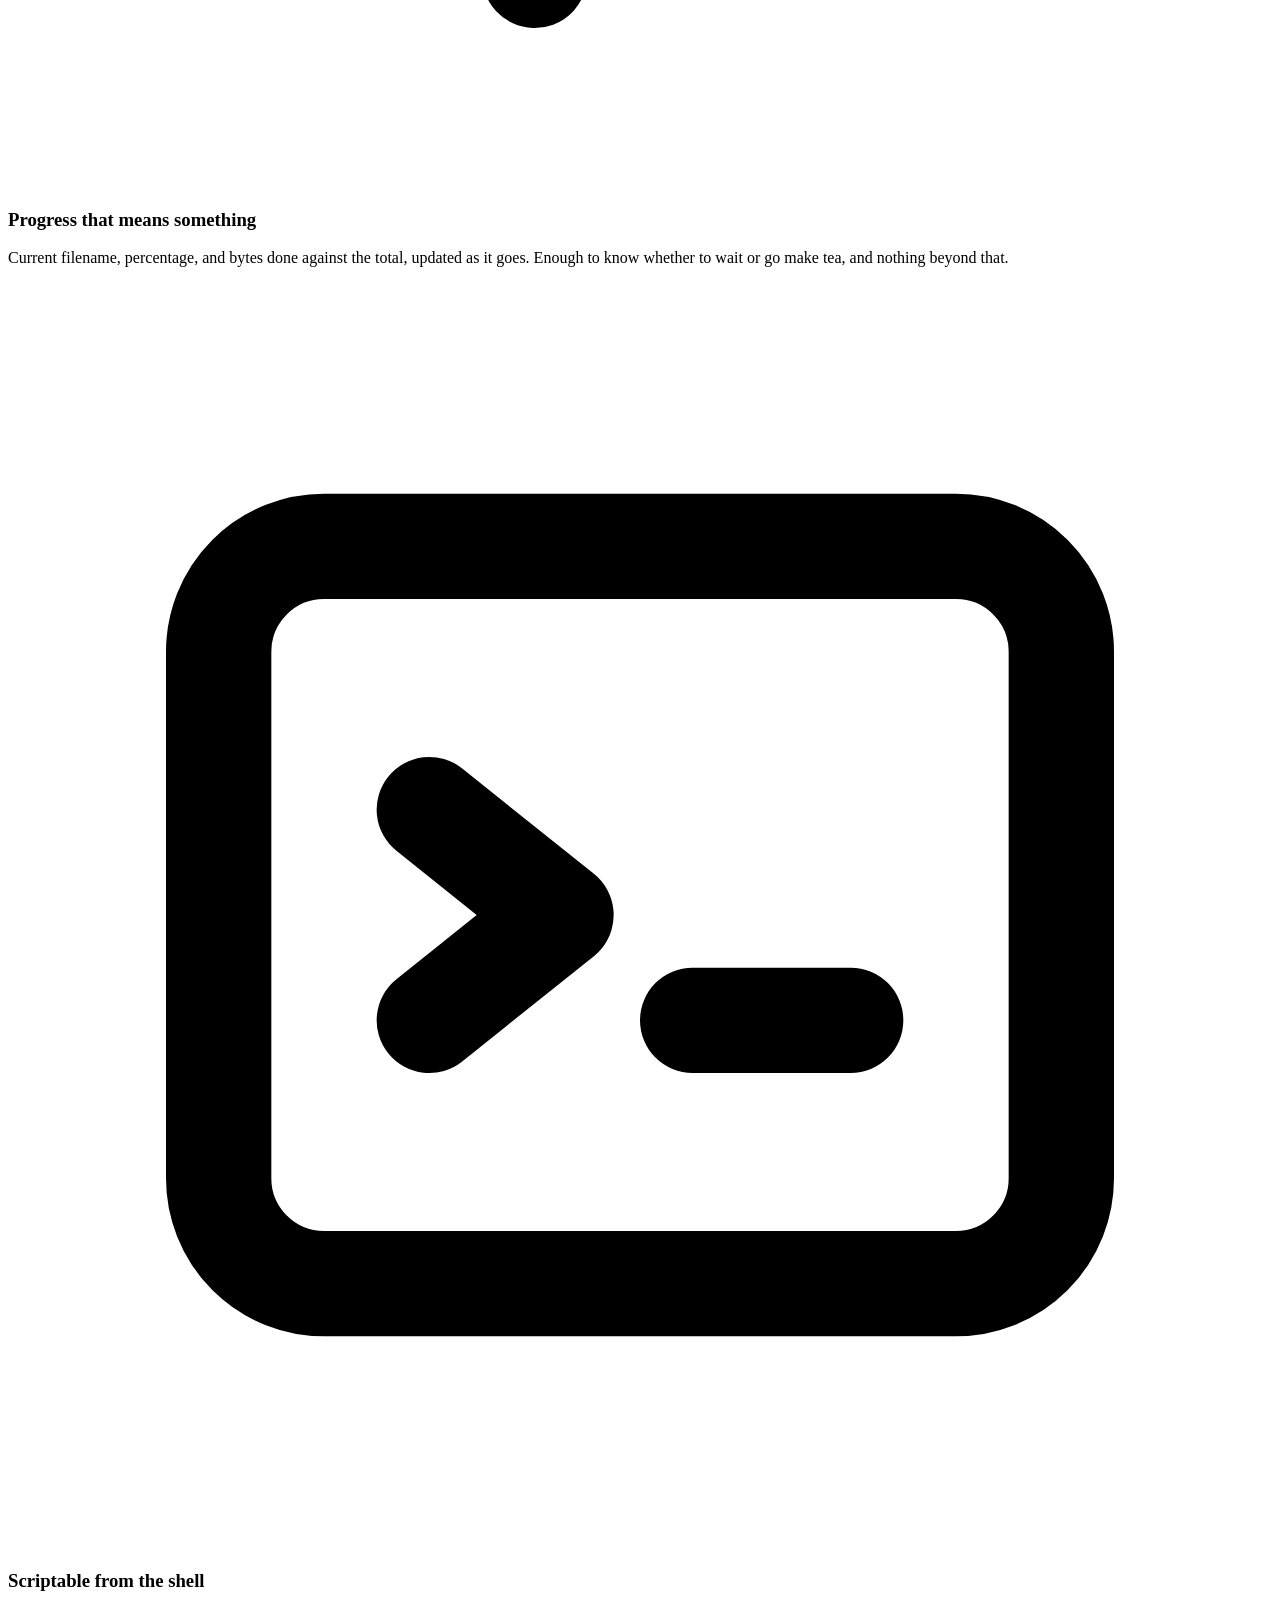
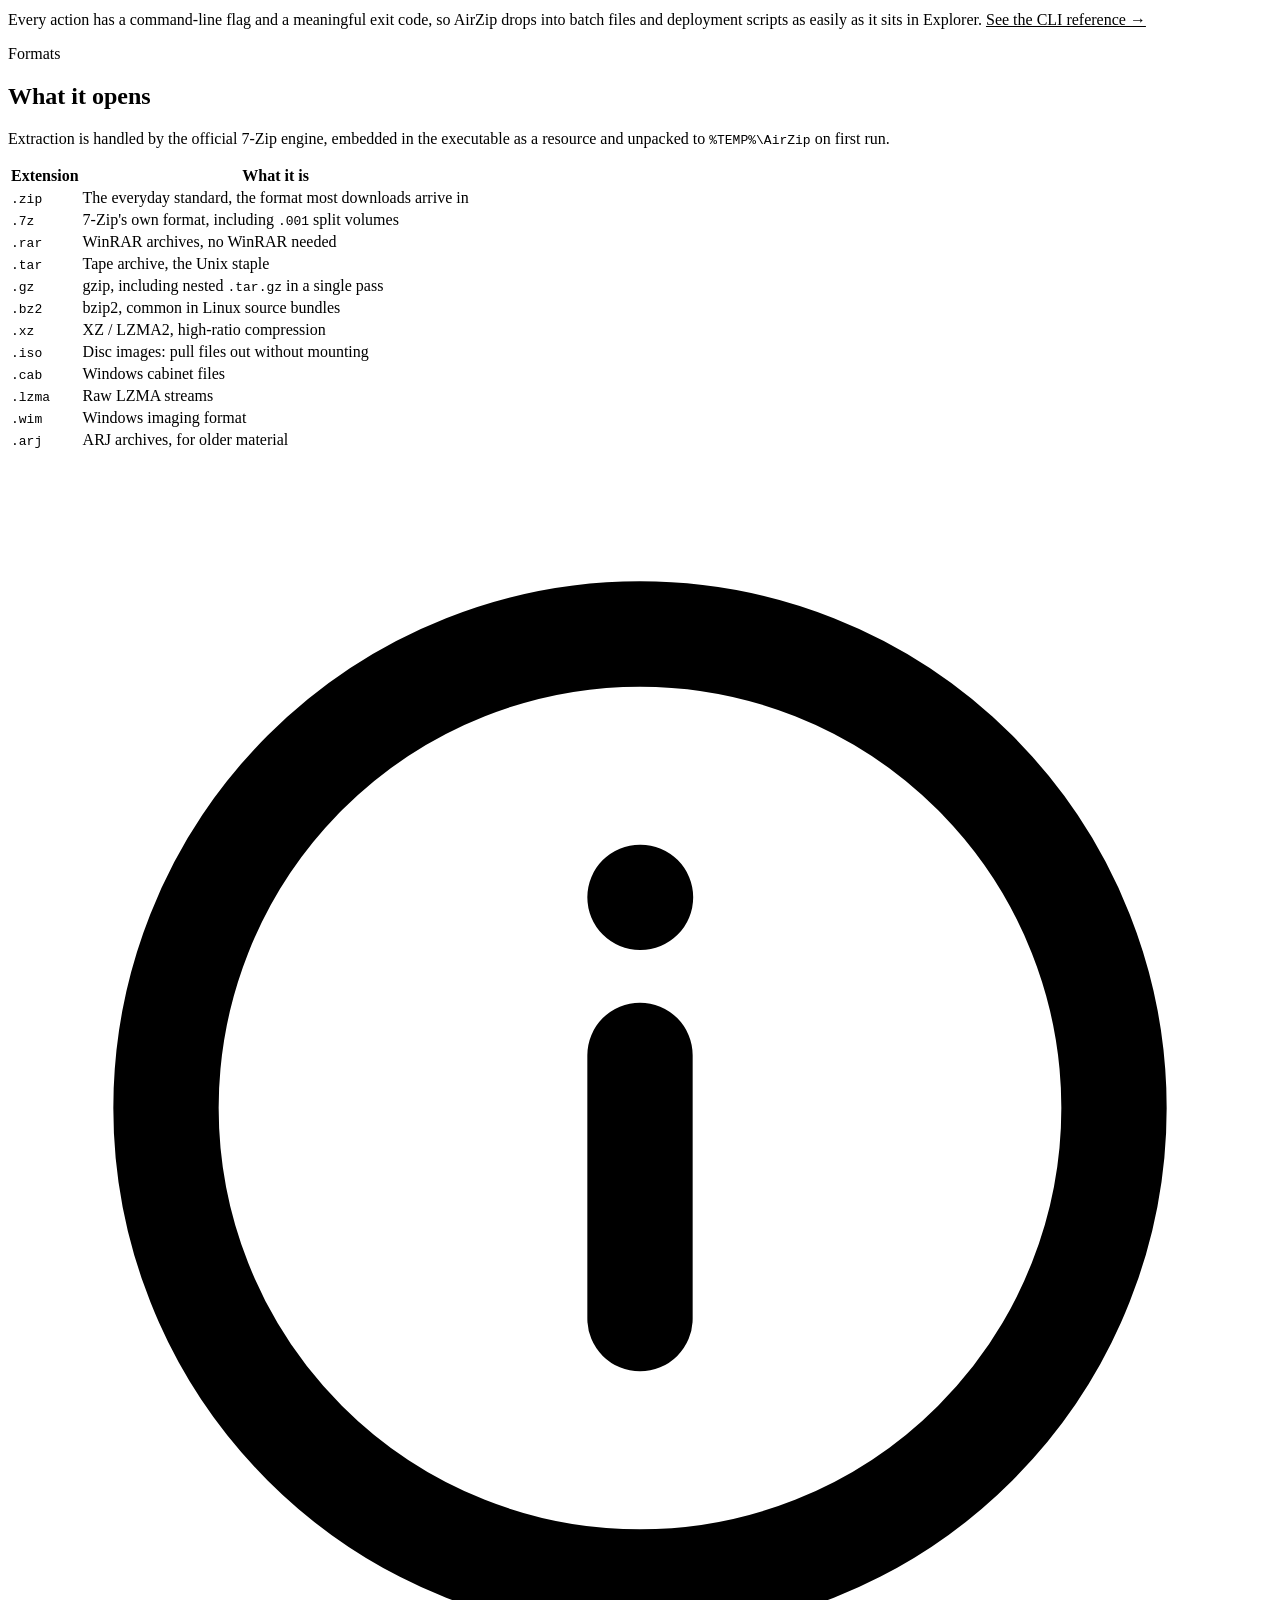
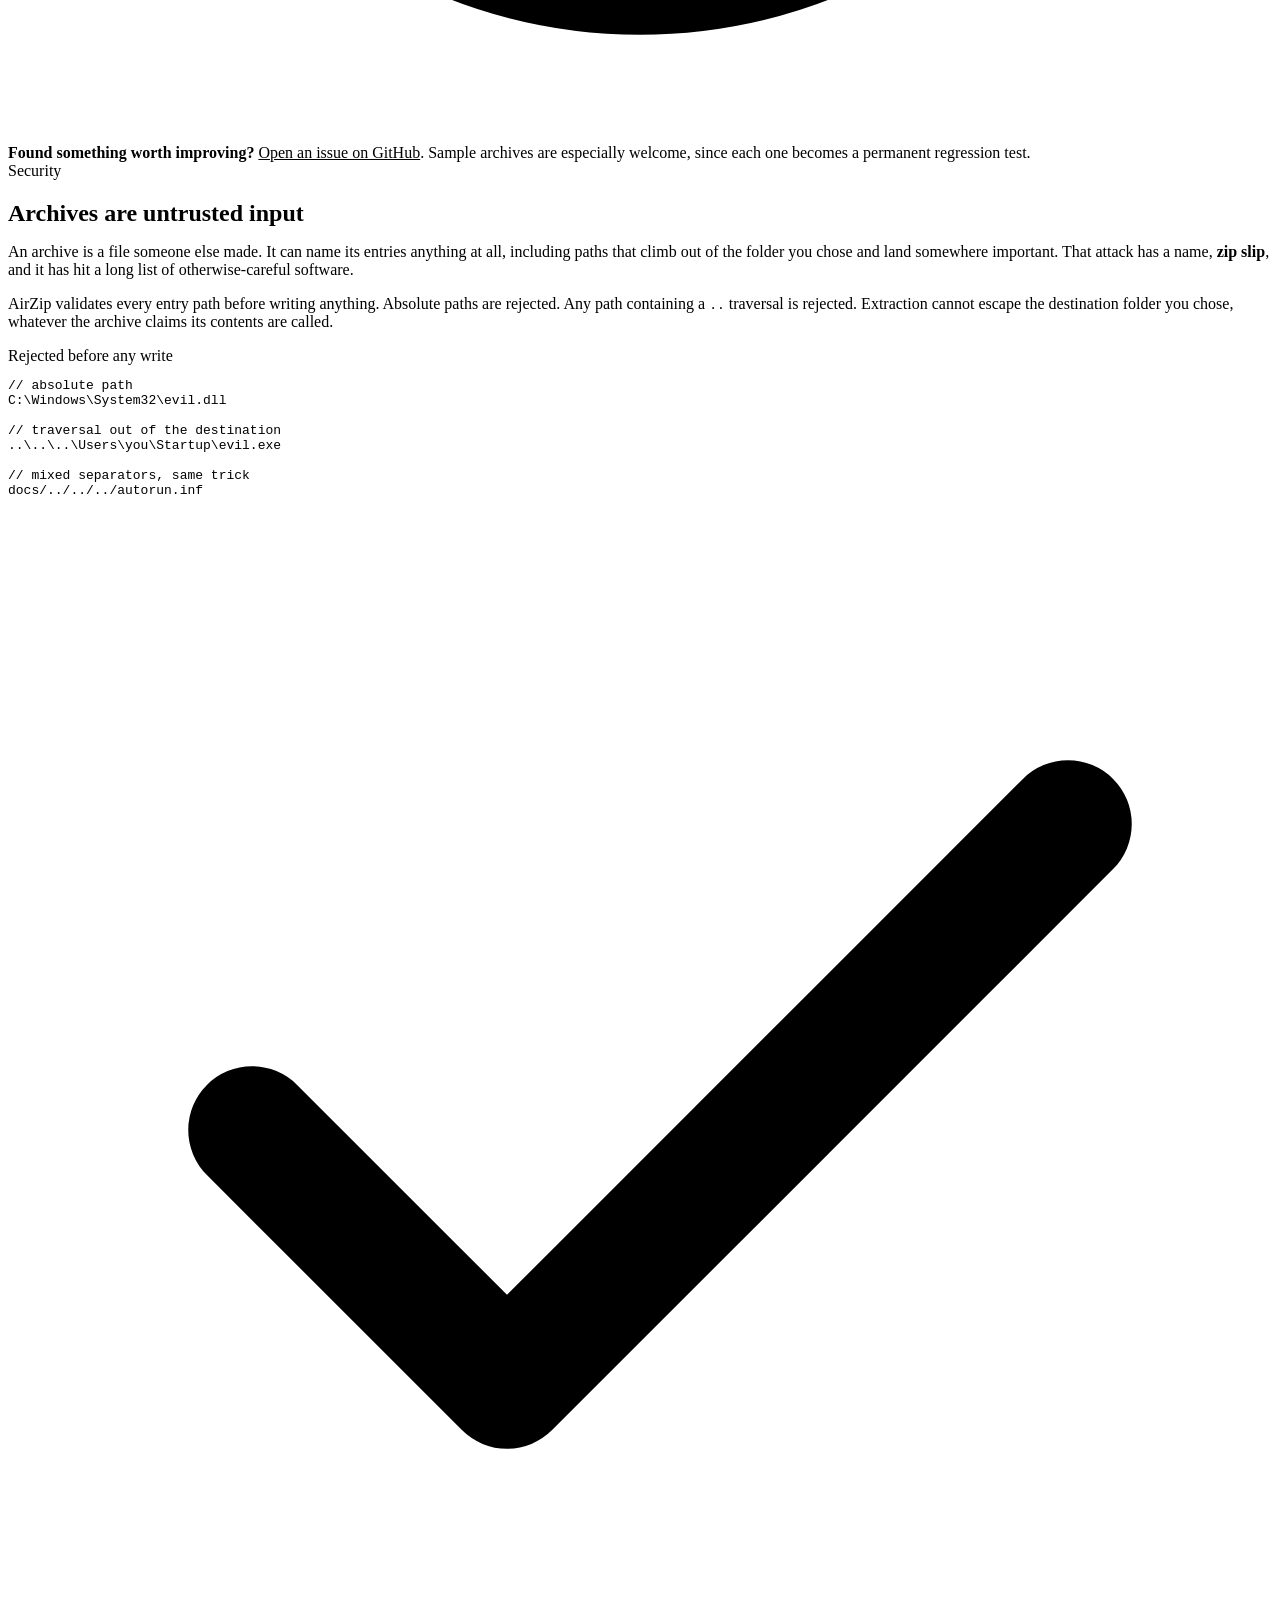
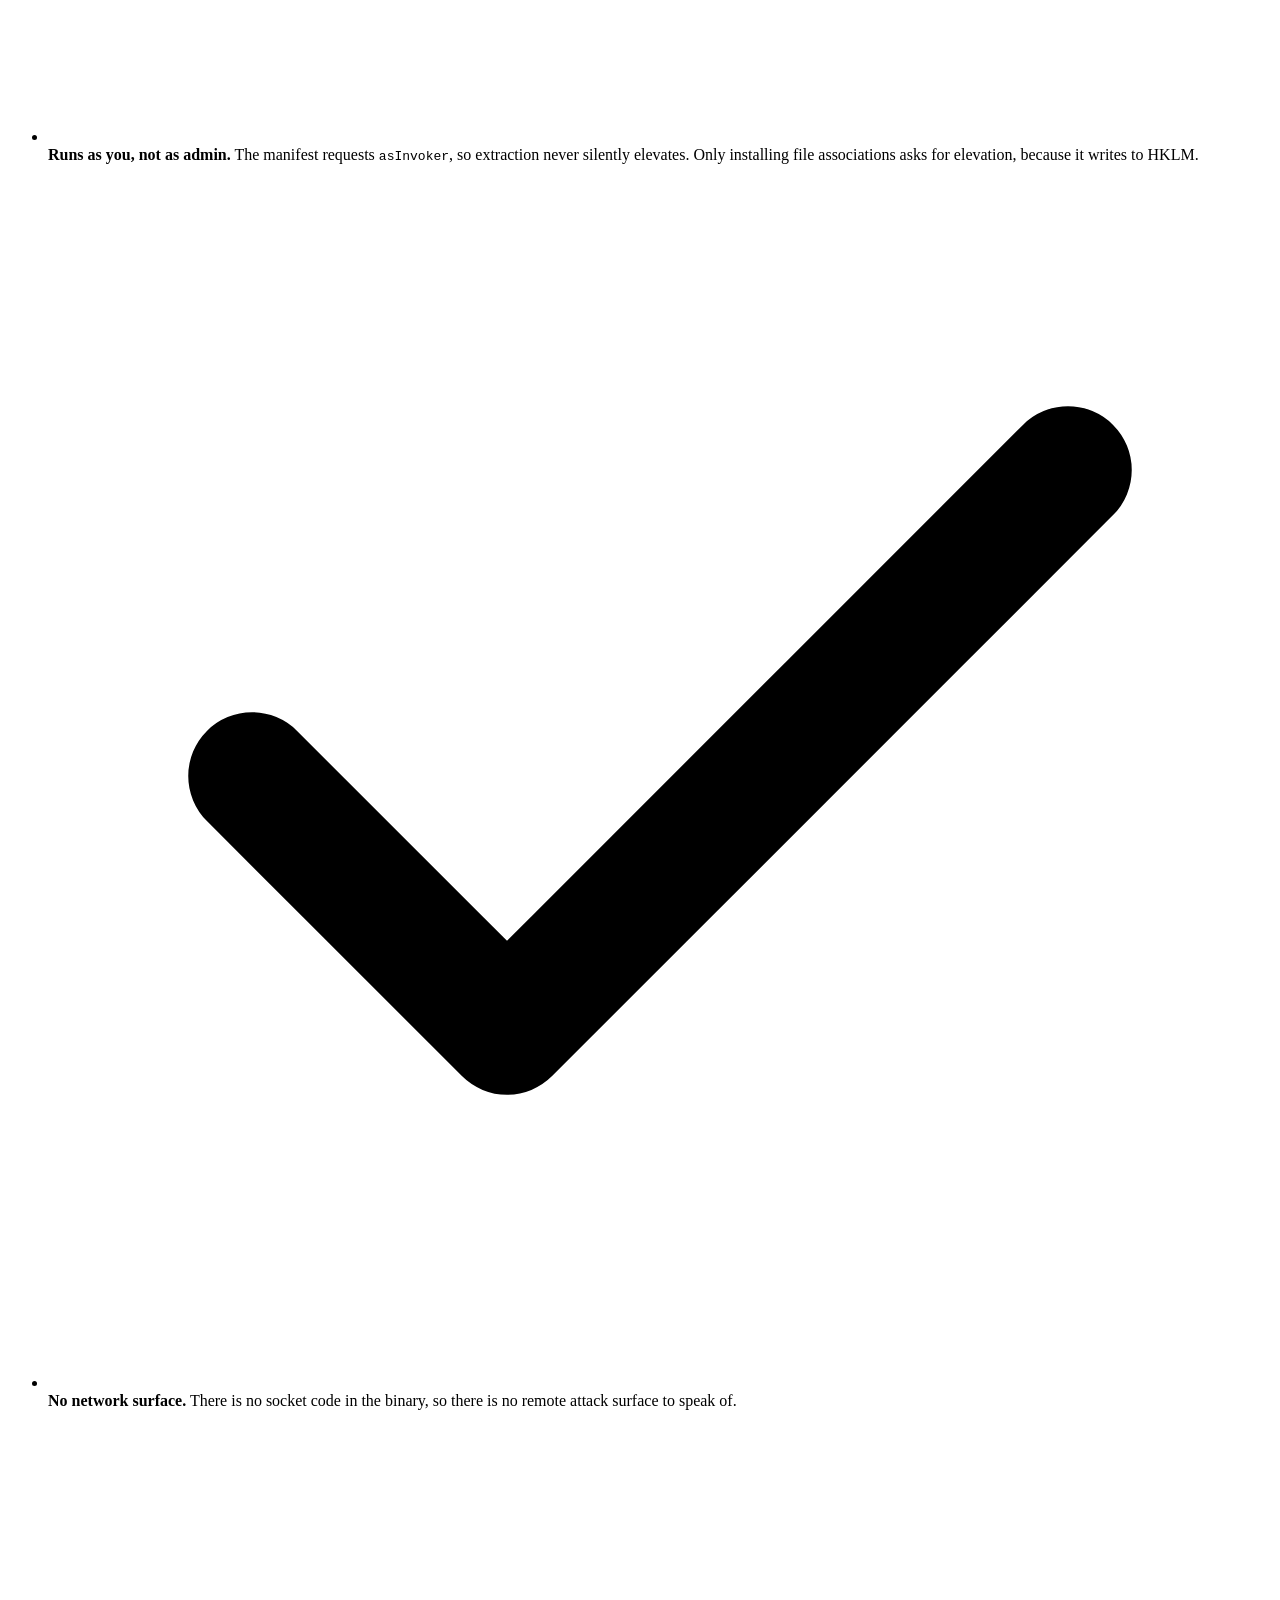
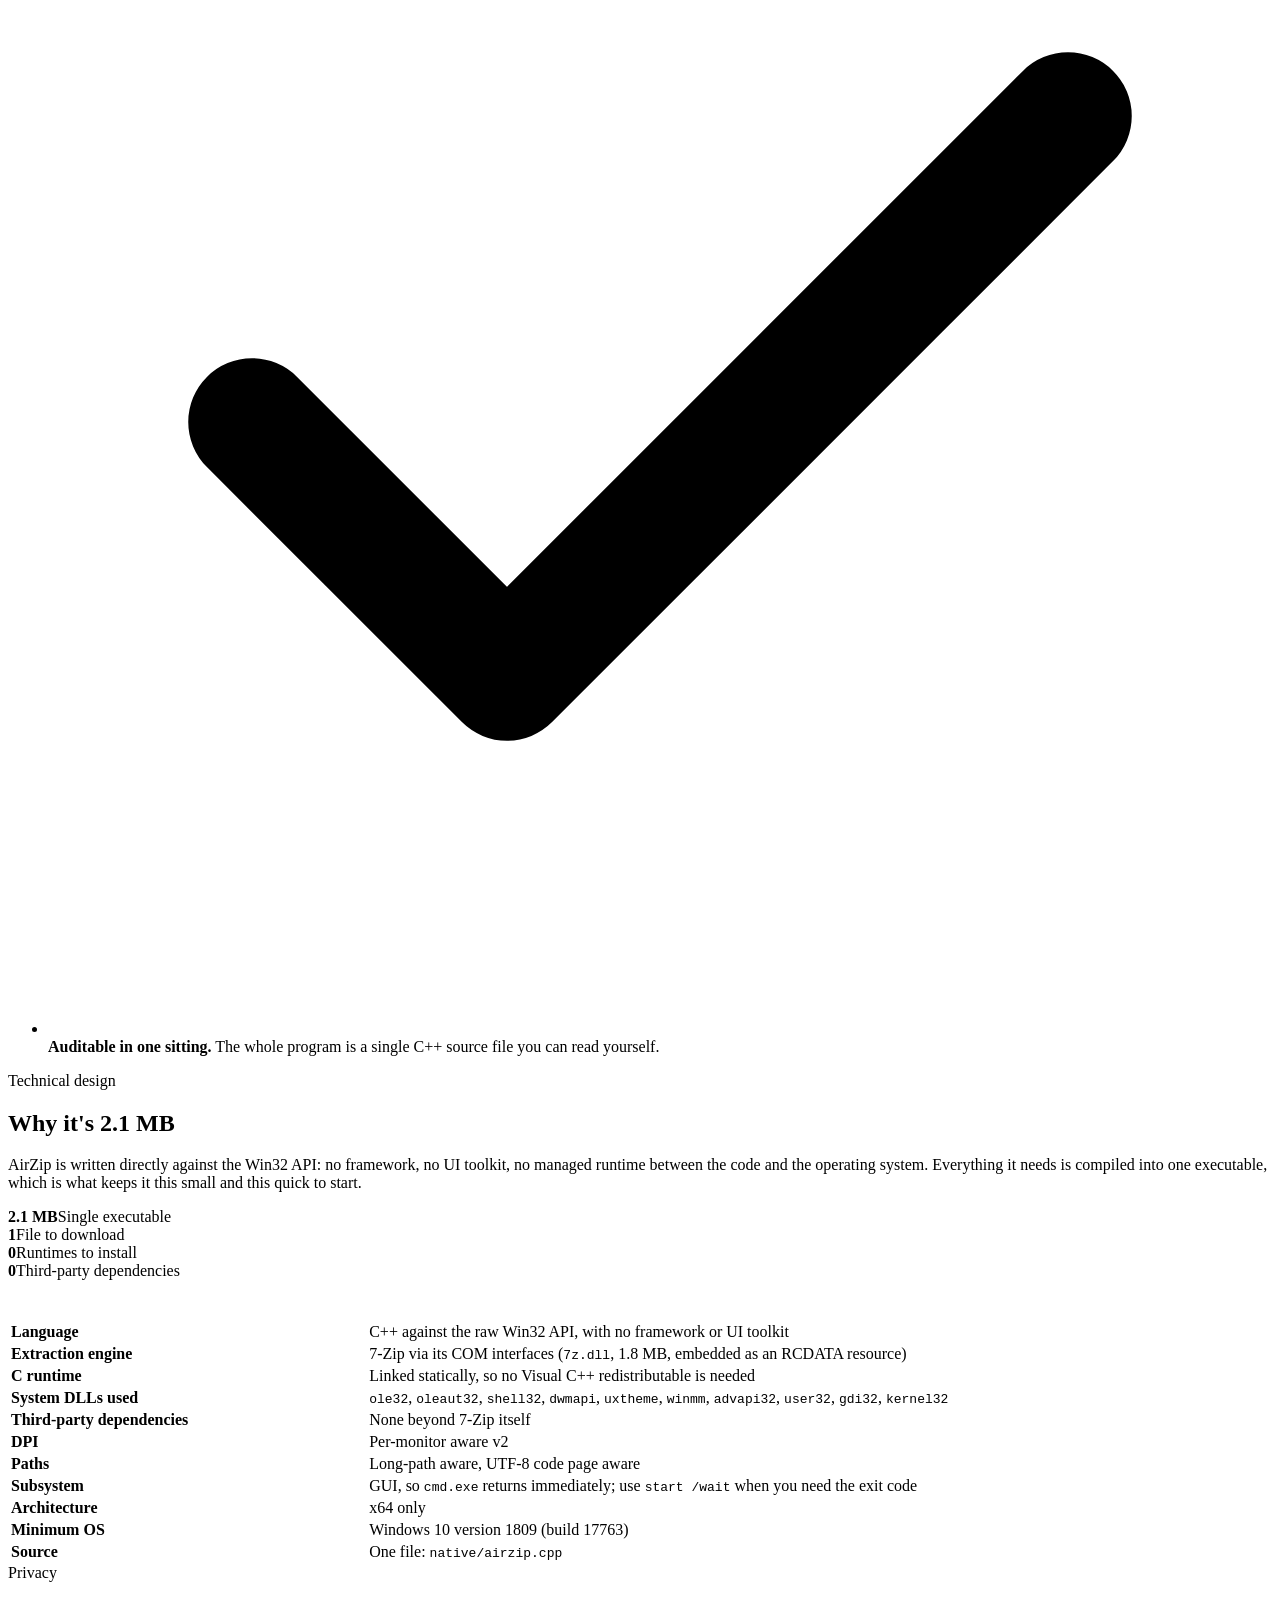
==== commit e1500944: "Fix horizontal overflow, drop em dashes, shrink buttons, extend preview Overflow: `code:not(pre code" ====
--- a/website/features.html
+++ b/website/features.html
@@ -3,21 +3,21 @@
 <head>
 <meta charset="utf-8">
 <meta name="viewport" content="width=device-width, initial-scale=1">
-<title>Features — AirZip | Smart Extraction for 12 Archive Formats</title>
+<title>AirZip Features | Smart Extraction for 12 Formats</title>
 <meta name="description" content="Smart folder handling, split archive support, live light/dark theming and zip-slip protection - every AirZip feature, plus the design behind a 2.1 MB app.">
 <link rel="canonical" href="https://airzip.vercel.app/features.html">
 
 <meta property="og:type" content="website">
 <meta property="og:site_name" content="AirZip">
 <meta property="og:url" content="https://airzip.vercel.app/features.html">
-<meta property="og:title" content="Features — AirZip">
-<meta property="og:description" content="Smart folder handling, split archives, live theming and zip-slip protection — every AirZip feature explained.">
+<meta property="og:title" content="Features | AirZip">
+<meta property="og:description" content="Smart folder handling, split archives, live theming and zip-slip protection. Every AirZip feature explained.">
 <meta property="og:image" content="https://airzip.vercel.app/assets/img/og.png">
 <meta property="og:image:width" content="1200">
 <meta property="og:image:height" content="630">
 <meta name="twitter:card" content="summary_large_image">
-<meta name="twitter:title" content="Features — AirZip">
-<meta name="twitter:description" content="Smart folder handling, split archives, live theming and zip-slip protection — every AirZip feature explained.">
+<meta name="twitter:title" content="Features | AirZip">
+<meta name="twitter:description" content="Smart folder handling, split archives, live theming and zip-slip protection. Every AirZip feature explained.">
 <meta name="twitter:image" content="https://airzip.vercel.app/assets/img/og.png">
 
 <link rel="icon" href="/assets/favicon.ico" sizes="any">
@@ -29,7 +29,7 @@
 <link rel="preconnect" href="https://fonts.googleapis.com">
 <link rel="preconnect" href="https://fonts.gstatic.com" crossorigin>
 <link href="https://fonts.googleapis.com/css2?family=Inter:wght@400;500;600;700;800&family=JetBrains+Mono:wght@400;500&display=swap" rel="stylesheet">
-<link rel="stylesheet" href="/assets/css/styles.css">
+<link rel="stylesheet" href="/assets/css/styles.css?v=3">
 
 <script>
   (function () {
@@ -119,7 +119,7 @@
           same and let you deal with the mess.
         </p>
         <p>
-          AirZip looks first. <b>One root item</b> — a folder or a lone file — and it
+          AirZip looks first. <b>One root item</b>, a folder or a lone file, and it
           extracts <em>beside</em> the archive, because the archive already did the
           organising. <b>Several root items</b> and it creates a folder named after the
           archive to hold them.
@@ -146,7 +146,7 @@
         </p>
         <p>
           Point AirZip at any part and it locates the rest, then presents them to the
-          7-Zip engine through a single spanning stream — as if the archive had never been
+          7-Zip engine through a single spanning stream, as if the archive had never been
           split. Progress and byte counts reflect the whole set, not one volume.
         </p>
       </div>
@@ -186,7 +186,7 @@
         </p>
         <p>
           It's also UTF-8 code page aware, which means filenames in Japanese, Arabic,
-          Cyrillic, emoji — whatever the archive contains — come out with their names
+          Cyrillic, emoji, whatever the archive contains, come out with their names
           intact rather than as mojibake.
         </p>
       </div>
@@ -220,7 +220,7 @@
         <h3>400 ms of patience</h3>
         <p>
           The progress window doesn't appear immediately. AirZip waits 400 milliseconds
-          first — long enough that small archives finish silently and never flash a window
+          first, long enough that small archives finish silently and never flash a window
           at you. Only work that's actually going to take a moment gets a window.
         </p>
       </article>
@@ -233,7 +233,7 @@
         <p>
           AirZip reads your Windows light/dark preference at launch and keeps listening.
           Change your theme while an extraction is running and the window redraws in the
-          new palette immediately — no restart, no half-dark window.
+          new palette immediately: no restart, no half-dark window.
         </p>
       </article>
 
@@ -245,7 +245,7 @@
         <p>
           The progress bar colour is read from your DWM accent setting, so it matches the
           rest of your desktop. When extraction completes it plays
-          <code>SystemAsterisk</code> — which means if you've silenced that in your Sound
+          <code>SystemAsterisk</code>, which means if you've silenced that in your Sound
           scheme, AirZip stays quiet too.
         </p>
       </article>
@@ -268,7 +268,7 @@
         </div>
         <h3>Progress that means something</h3>
         <p>
-          Current filename, percentage, and bytes done against the total — updated as it
+          Current filename, percentage, and bytes done against the total, updated as it
           goes. Enough to know whether to wait or go make tea, and nothing beyond that.
         </p>
       </article>
@@ -309,14 +309,14 @@
           </tr>
         </thead>
         <tbody>
-          <tr><td><code>.zip</code></td><td>The everyday standard — the format most downloads arrive in</td></tr>
+          <tr><td><code>.zip</code></td><td>The everyday standard, the format most downloads arrive in</td></tr>
           <tr><td><code>.7z</code></td><td>7-Zip's own format, including <code>.001</code> split volumes</td></tr>
           <tr><td><code>.rar</code></td><td>WinRAR archives, no WinRAR needed</td></tr>
           <tr><td><code>.tar</code></td><td>Tape archive, the Unix staple</td></tr>
           <tr><td><code>.gz</code></td><td>gzip, including nested <code>.tar.gz</code> in a single pass</td></tr>
           <tr><td><code>.bz2</code></td><td>bzip2, common in Linux source bundles</td></tr>
           <tr><td><code>.xz</code></td><td>XZ / LZMA2, high-ratio compression</td></tr>
-          <tr><td><code>.iso</code></td><td>Disc images — pull files out without mounting</td></tr>
+          <tr><td><code>.iso</code></td><td>Disc images: pull files out without mounting</td></tr>
           <tr><td><code>.cab</code></td><td>Windows cabinet files</td></tr>
           <tr><td><code>.lzma</code></td><td>Raw LZMA streams</td></tr>
           <tr><td><code>.wim</code></td><td>Windows imaging format</td></tr>
@@ -329,8 +329,8 @@
       <svg viewBox="0 0 24 24" fill="none" stroke="currentColor" stroke-width="2" stroke-linecap="round" stroke-linejoin="round" aria-hidden="true"><circle cx="12" cy="12" r="9"/><path d="M12 16v-5M12 8h.01"/></svg>
       <div>
         <b>Found something worth improving?</b>
-        <a href="https://github.com/abdul-karim-mia/AirZip/issues" target="_blank" rel="noopener" style="color:var(--accent)">Open an issue on GitHub</a> —
-        sample archives are especially welcome, since each one becomes a permanent
+        <a href="https://github.com/abdul-karim-mia/AirZip/issues" target="_blank" rel="noopener" style="color:var(--accent)">Open an issue on GitHub</a>.
+        Sample archives are especially welcome, since each one becomes a permanent
         regression test.
       </div>
     </div>
@@ -346,7 +346,7 @@
       <p style="color:var(--text-muted)">
         An archive is a file someone else made. It can name its entries anything at all,
         including paths that climb out of the folder you chose and land somewhere
-        important. That attack has a name — <b>zip slip</b> — and it has hit a long list
+        important. That attack has a name, <b>zip slip</b>, and it has hit a long list
         of otherwise-careful software.
       </p>
       <p style="color:var(--text-muted)">
@@ -371,7 +371,7 @@
       </div>
 
       <ul class="checks">
-        <li><svg viewBox="0 0 24 24" fill="none" stroke="currentColor" stroke-width="2.5" stroke-linecap="round" stroke-linejoin="round" aria-hidden="true"><path d="m4 12 5 5L20 6"/></svg><span><b>Runs as you, not as admin.</b> The manifest requests <code>asInvoker</code> — extraction never silently elevates. Only installing file associations asks for elevation, because it writes to HKLM.</span></li>
+        <li><svg viewBox="0 0 24 24" fill="none" stroke="currentColor" stroke-width="2.5" stroke-linecap="round" stroke-linejoin="round" aria-hidden="true"><path d="m4 12 5 5L20 6"/></svg><span><b>Runs as you, not as admin.</b> The manifest requests <code>asInvoker</code>, so extraction never silently elevates. Only installing file associations asks for elevation, because it writes to HKLM.</span></li>
         <li><svg viewBox="0 0 24 24" fill="none" stroke="currentColor" stroke-width="2.5" stroke-linecap="round" stroke-linejoin="round" aria-hidden="true"><path d="m4 12 5 5L20 6"/></svg><span><b>No network surface.</b> There is no socket code in the binary, so there is no remote attack surface to speak of.</span></li>
         <li><svg viewBox="0 0 24 24" fill="none" stroke="currentColor" stroke-width="2.5" stroke-linecap="round" stroke-linejoin="round" aria-hidden="true"><path d="m4 12 5 5L20 6"/></svg><span><b>Auditable in one sitting.</b> The whole program is a single C++ source file you can read yourself.</span></li>
       </ul>
@@ -386,7 +386,7 @@
       <span class="eyebrow">Technical design</span>
       <h2>Why it's 2.1 MB</h2>
       <p>
-        AirZip is written directly against the Win32 API — no framework, no UI toolkit, no
+        AirZip is written directly against the Win32 API: no framework, no UI toolkit, no
         managed runtime between the code and the operating system. Everything it needs is
         compiled into one executable, which is what keeps it this small and this quick to
         start.
@@ -403,14 +403,14 @@
     <div class="table-scroll" data-reveal>
       <table>
         <tbody>
-          <tr><td style="width:38%"><b>Language</b></td><td>C++ against the raw Win32 API — no framework, no UI toolkit</td></tr>
+          <tr><td style="width:38%"><b>Language</b></td><td>C++ against the raw Win32 API, with no framework or UI toolkit</td></tr>
           <tr><td><b>Extraction engine</b></td><td>7-Zip via its COM interfaces (<code>7z.dll</code>, 1.8 MB, embedded as an RCDATA resource)</td></tr>
-          <tr><td><b>C runtime</b></td><td>Linked statically — no Visual C++ redistributable needed</td></tr>
+          <tr><td><b>C runtime</b></td><td>Linked statically, so no Visual C++ redistributable is needed</td></tr>
           <tr><td><b>System DLLs used</b></td><td><code>ole32</code>, <code>oleaut32</code>, <code>shell32</code>, <code>dwmapi</code>, <code>uxtheme</code>, <code>winmm</code>, <code>advapi32</code>, <code>user32</code>, <code>gdi32</code>, <code>kernel32</code></td></tr>
           <tr><td><b>Third-party dependencies</b></td><td>None beyond 7-Zip itself</td></tr>
           <tr><td><b>DPI</b></td><td>Per-monitor aware v2</td></tr>
           <tr><td><b>Paths</b></td><td>Long-path aware, UTF-8 code page aware</td></tr>
-          <tr><td><b>Subsystem</b></td><td>GUI — so <code>cmd.exe</code> returns immediately; use <code>start /wait</code> when you need the exit code</td></tr>
+          <tr><td><b>Subsystem</b></td><td>GUI, so <code>cmd.exe</code> returns immediately; use <code>start /wait</code> when you need the exit code</td></tr>
           <tr><td><b>Architecture</b></td><td>x64 only</td></tr>
           <tr><td><b>Minimum OS</b></td><td>Windows 10 version 1809 (build 17763)</td></tr>
           <tr><td><b>Source</b></td><td>One file: <code>native/airzip.cpp</code></td></tr>
@@ -426,6 +426,7 @@
     <div class="section-head section-head--center" data-reveal>
       <span class="eyebrow">Privacy</span>
       <h2>The shortest privacy policy you'll read</h2>
+      <p>Everything below is about <b>the app</b>, the thing that runs on your machine.</p>
     </div>
 
     <div class="card" style="padding:36px" data-reveal>
@@ -436,6 +437,16 @@
         <li><svg viewBox="0 0 24 24" fill="none" stroke="currentColor" stroke-width="2.5" stroke-linecap="round" stroke-linejoin="round" aria-hidden="true"><path d="m4 12 5 5L20 6"/></svg><span><b>Minimal permissions.</b> Only <code>runFullTrust</code> to run as a desktop app. No camera, microphone, location, or contacts access.</span></li>
         <li><svg viewBox="0 0 24 24" fill="none" stroke="currentColor" stroke-width="2.5" stroke-linecap="round" stroke-linejoin="round" aria-hidden="true"><path d="m4 12 5 5L20 6"/></svg><span><b>Only the files you point at.</b> It reads the archive you opened and writes the extracted files. Nothing else on disk is touched.</span></li>
       </ul>
+    </div>
+
+    <div class="note" style="margin-top:22px" data-reveal="60">
+      <svg viewBox="0 0 24 24" fill="none" stroke="currentColor" stroke-width="2" stroke-linecap="round" stroke-linejoin="round" aria-hidden="true"><circle cx="12" cy="12" r="9"/><path d="M12 16v-5M12 8h.01"/></svg>
+      <div>
+        <b>This website</b> uses Vercel Web Analytics to count page views and Speed
+        Insights to measure how quickly pages load. Both are cookieless, store no personal
+        data, and do not follow you across other sites. That's everything on here that
+        measures anything.
+      </div>
     </div>
   </div>
 </section>
@@ -484,7 +495,7 @@
         <h3>Portable when you need it</h3>
         <p>
           The standalone build is one file. Keep it on a USB stick or a network share and
-          run it on any machine — nothing is written to the registry unless you ask for it.
+          run it on any machine. Nothing is written to the registry unless you ask for it.
         </p>
       </article>
 
@@ -506,7 +517,7 @@
 <!-- ==================== CTA ==================== -->
 <section class="wrap" style="padding-block:clamp(56px,8vw,96px)">
   <div class="cta" data-reveal>
-    <h2>Try it — it's 2.1 MB</h2>
+    <h2>Try it. It's 2.1 MB</h2>
     <p>Smaller than the screenshot you're looking at was before we compressed it.</p>
     <div class="btn-row">
       <a class="btn btn--primary btn--lg" href="https://apps.microsoft.com/detail/9NN6H81H7JBL" target="_blank" rel="noopener">
@@ -564,8 +575,8 @@
     </div>
 
     <div class="footer-bottom">
-      <span>© <span data-year>2026</span> <a href="https://abdulkarimmia.in/" target="_blank" rel="noopener">Abdul Karim Mia</a> · Built with Win32 C++</span>
-      <span>Powered by the 7-Zip engine (LGPL) — 7z.dll © 1999–2024 Igor Pavlov</span>
+      <span>© <span data-year>2026</span> <a href="https://abdulkarimmia.in/" target="_blank" rel="noopener">Abdul Karim Mia</a> | Built with Win32 C++</span>
+      <span>Powered by the 7-Zip engine (LGPL) | 7z.dll © 1999-2024 Igor Pavlov</span>
     </div>
   </div>
 </footer>
@@ -581,6 +592,17 @@
 }
 </script>
 
-<script src="/assets/js/main.js" defer></script>
+<script src="/assets/js/main.js?v=3" defer></script>
+
+<!-- Vercel Web Analytics (page views) and Speed Insights (Core Web Vitals).
+     Both are cookieless, store no personal data, and do no cross-site tracking.
+     Each must be enabled separately for the project in the Vercel dashboard;
+     until then, and on any local preview, the scripts 404 harmlessly. -->
+<script>
+  window.va = window.va || function () { (window.vaq = window.vaq || []).push(arguments); };
+  window.si = window.si || function () { (window.siq = window.siq || []).push(arguments); };
+</script>
+<script defer src="/_vercel/insights/script.js"></script>
+<script defer src="/_vercel/speed-insights/script.js"></script>
 </body>
 </html>
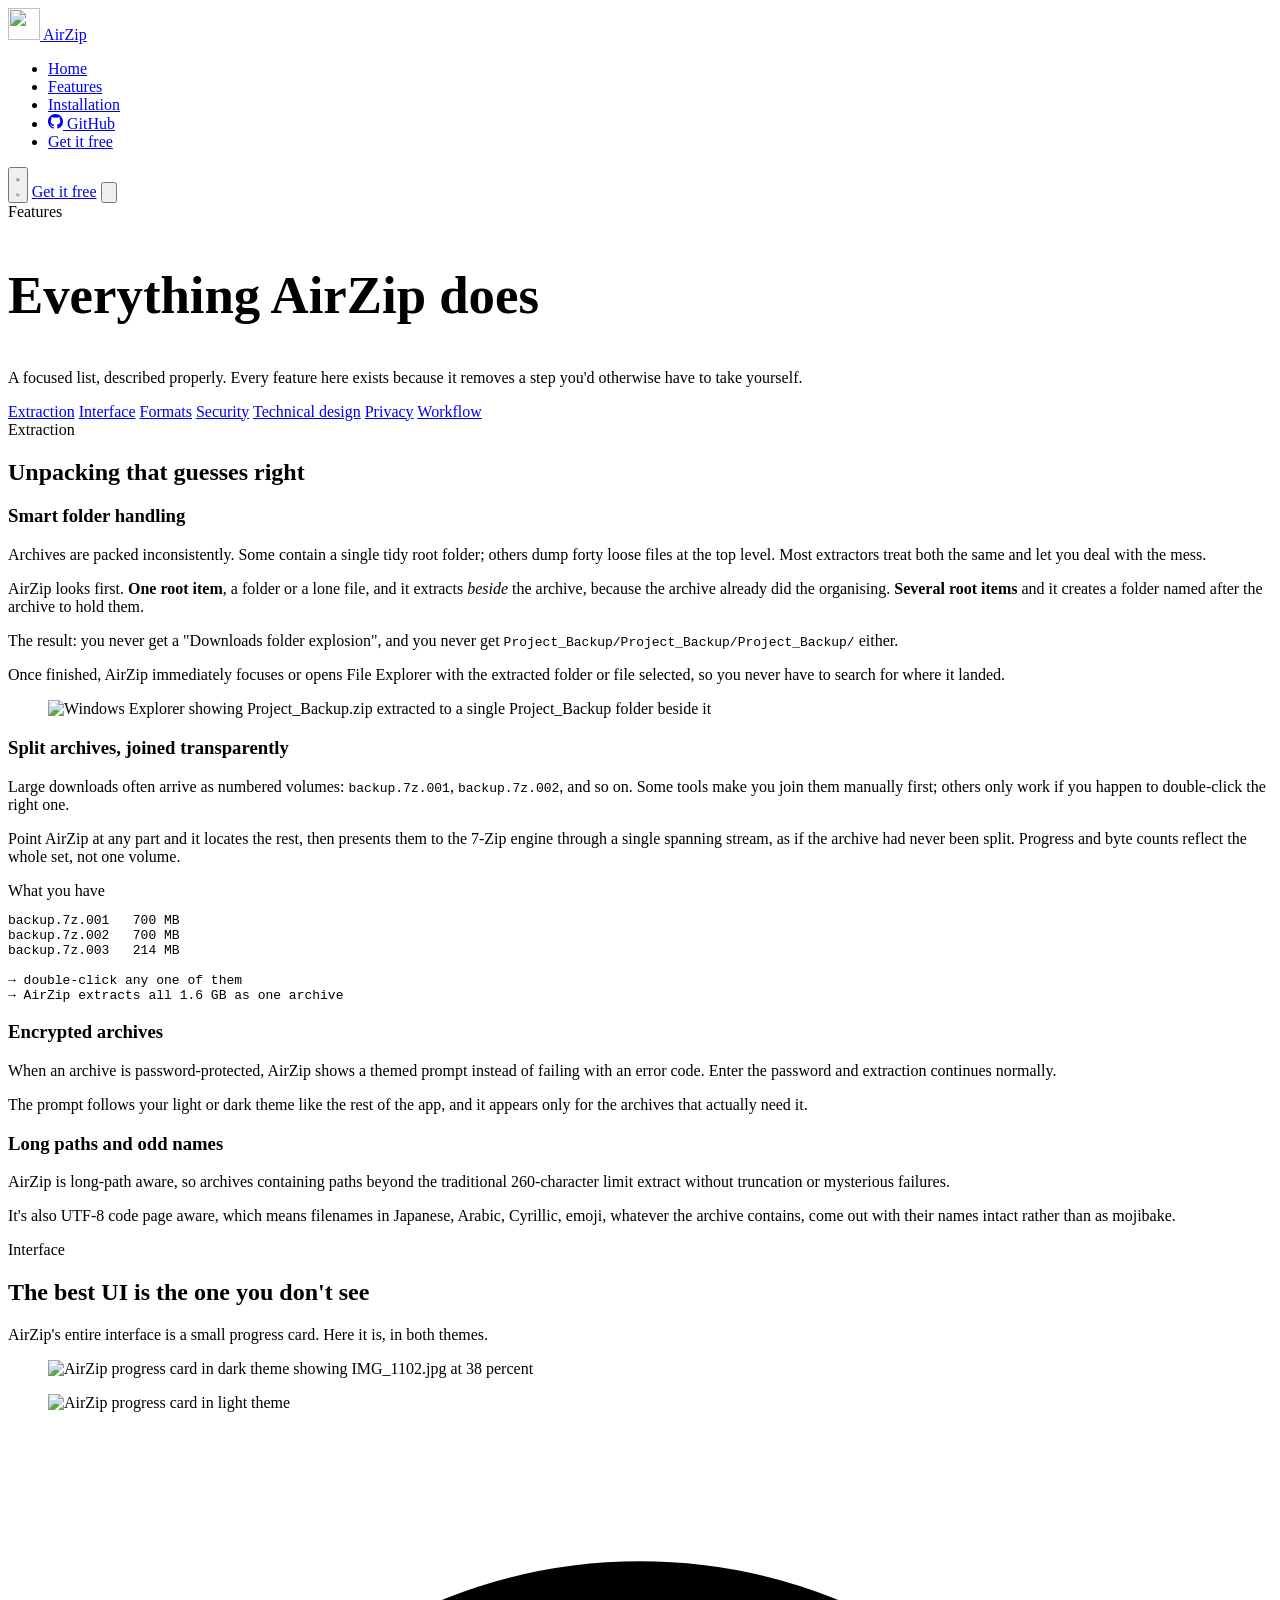
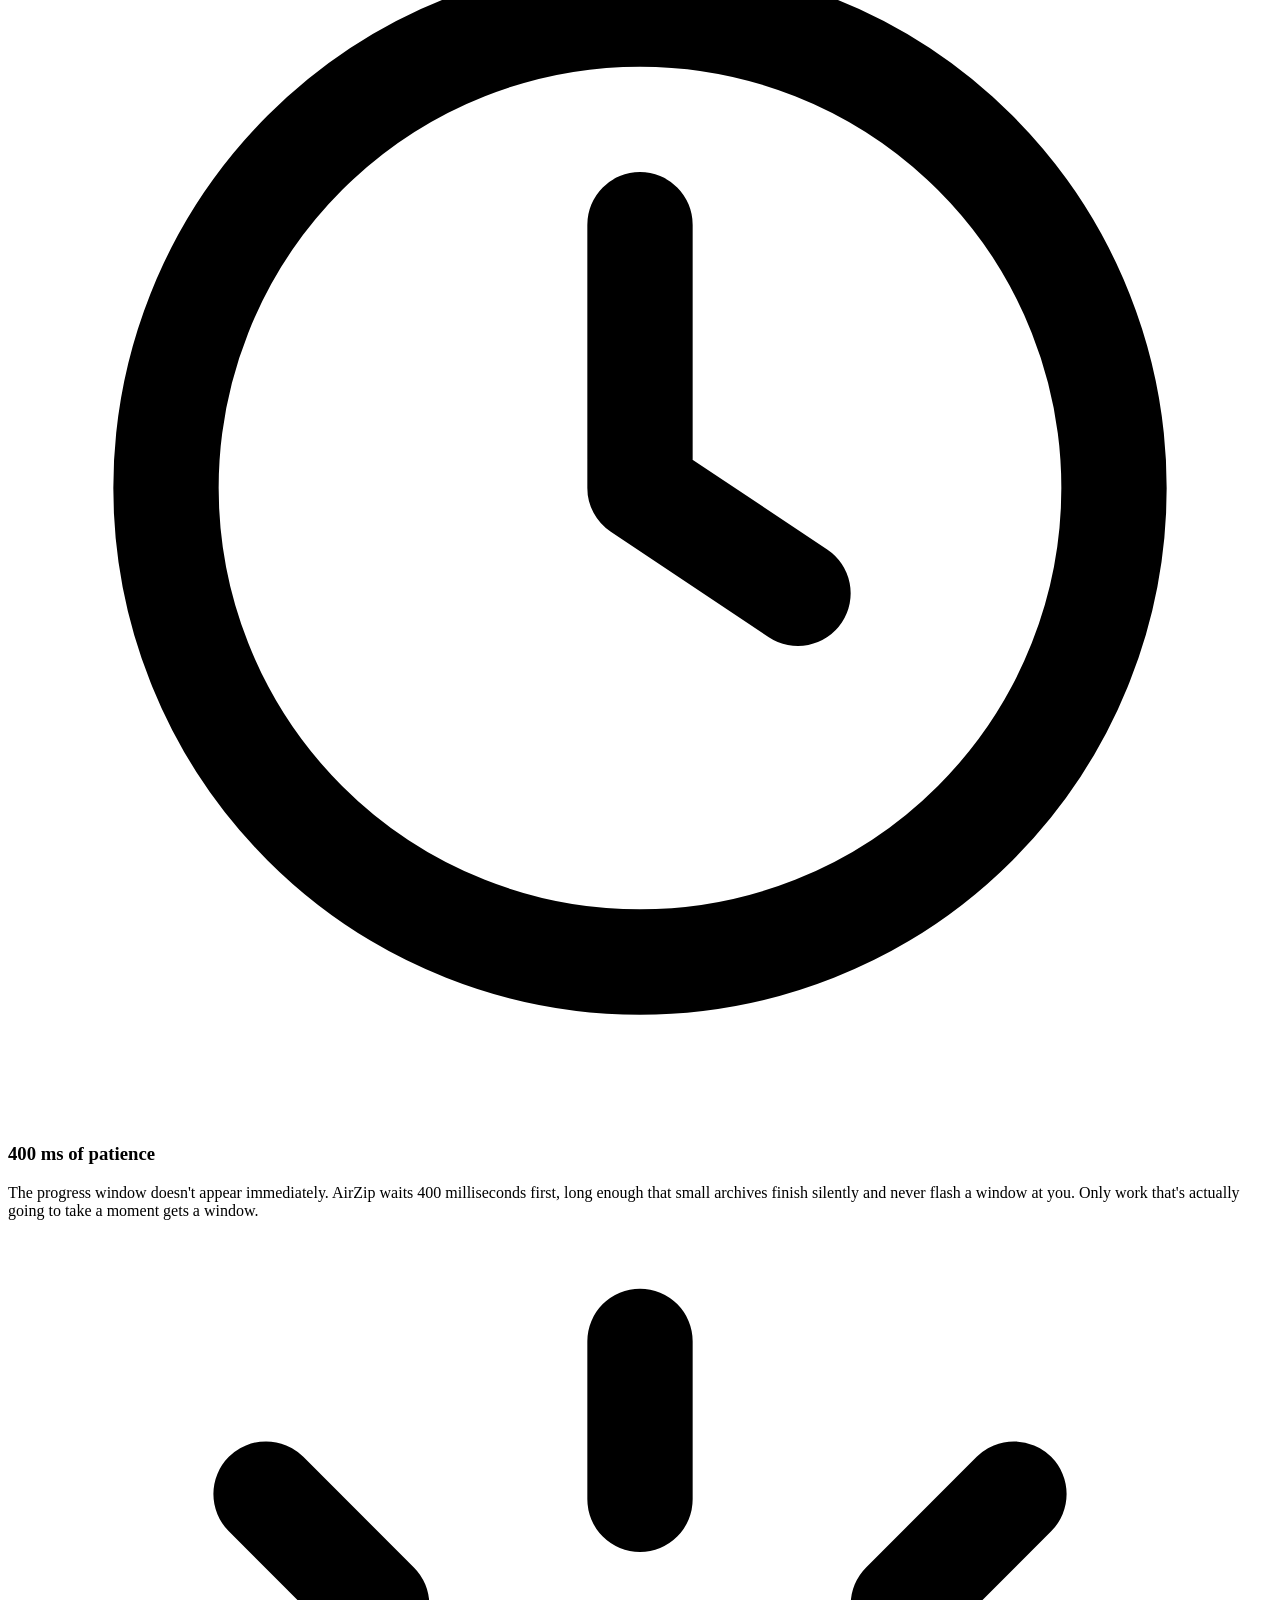
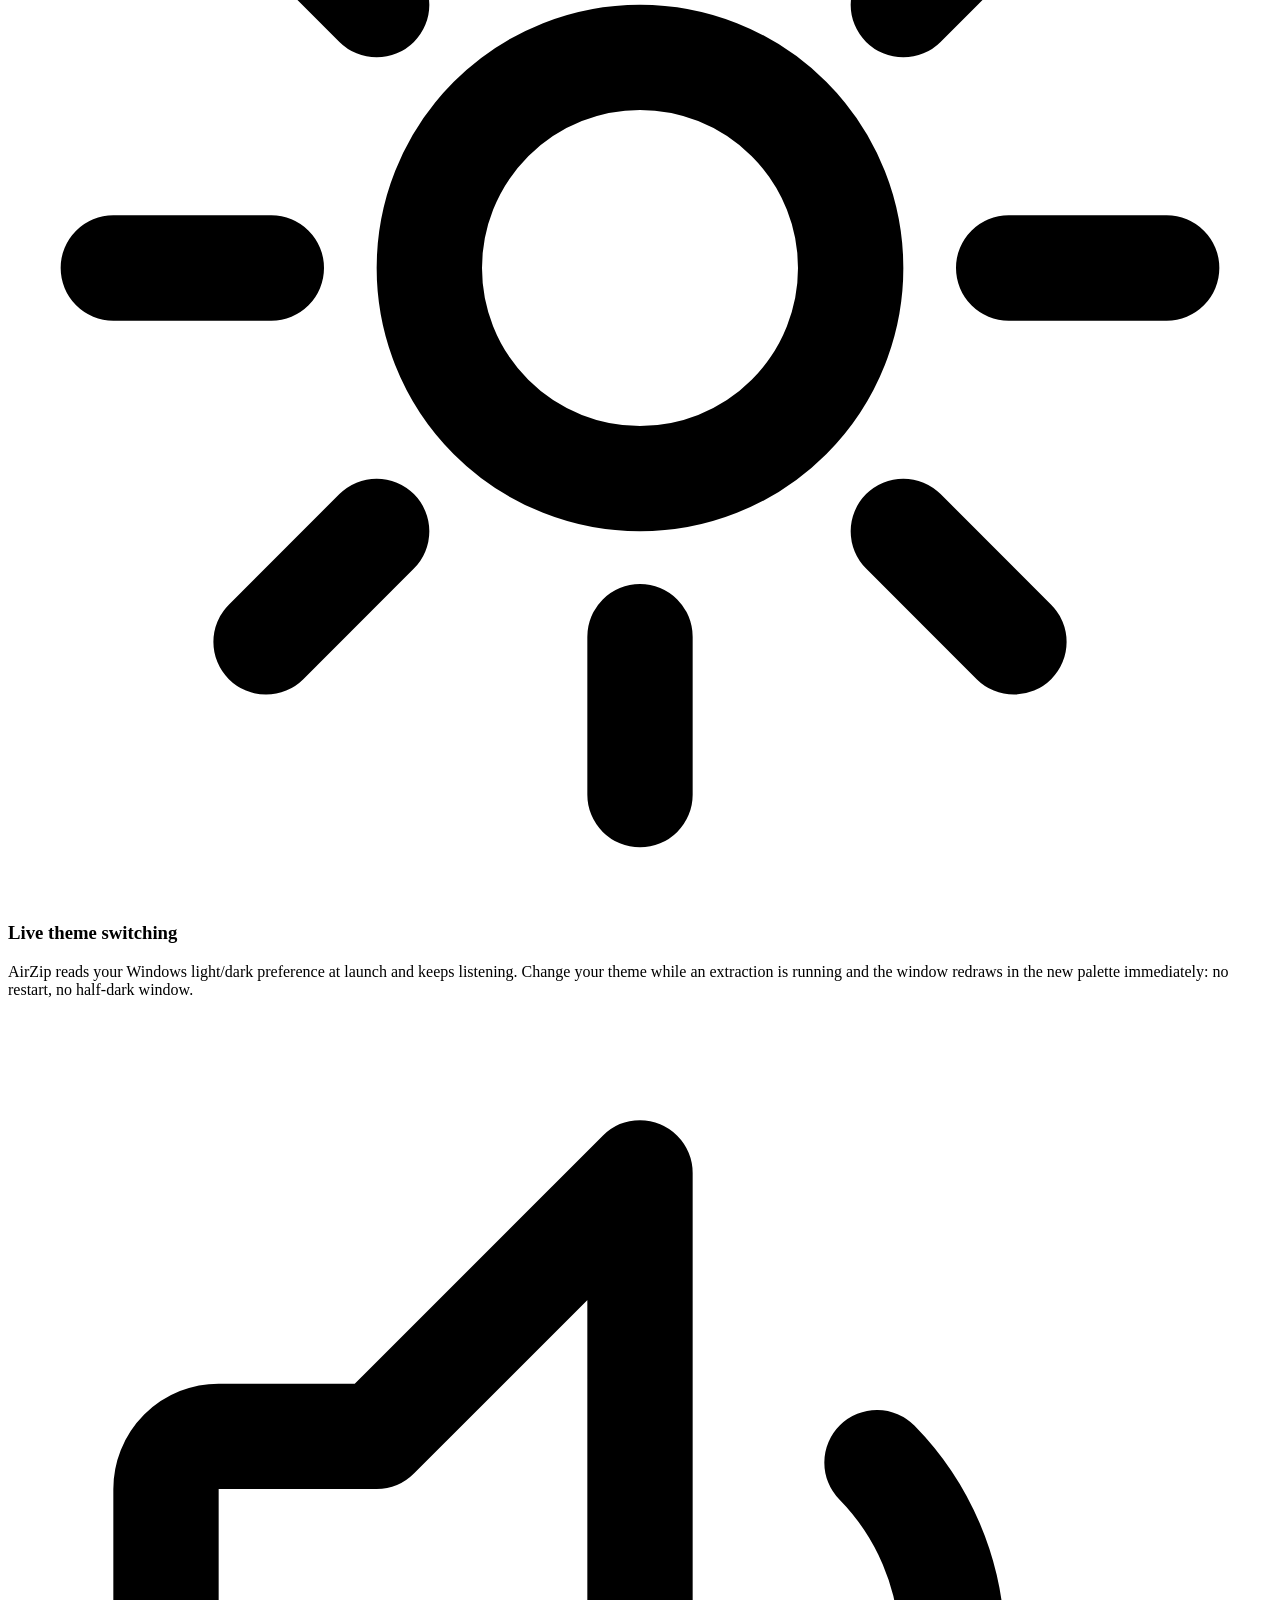
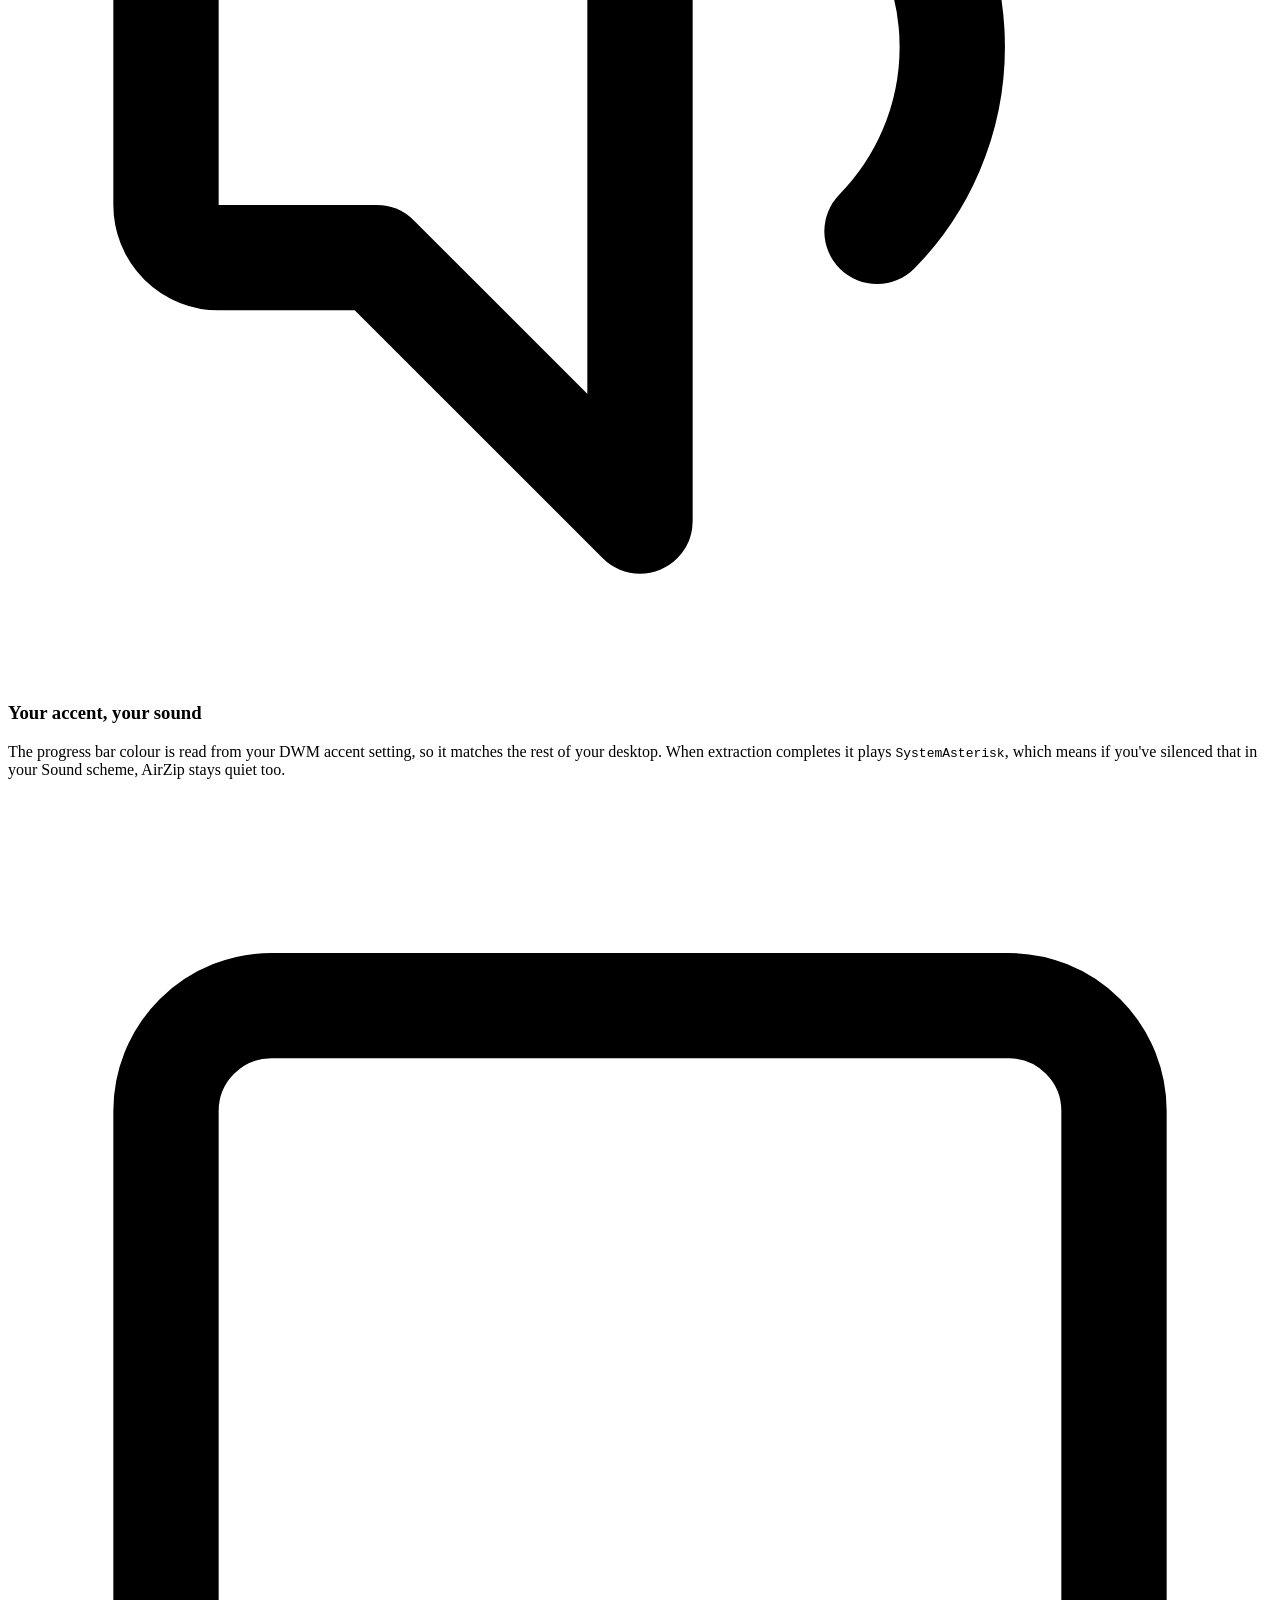
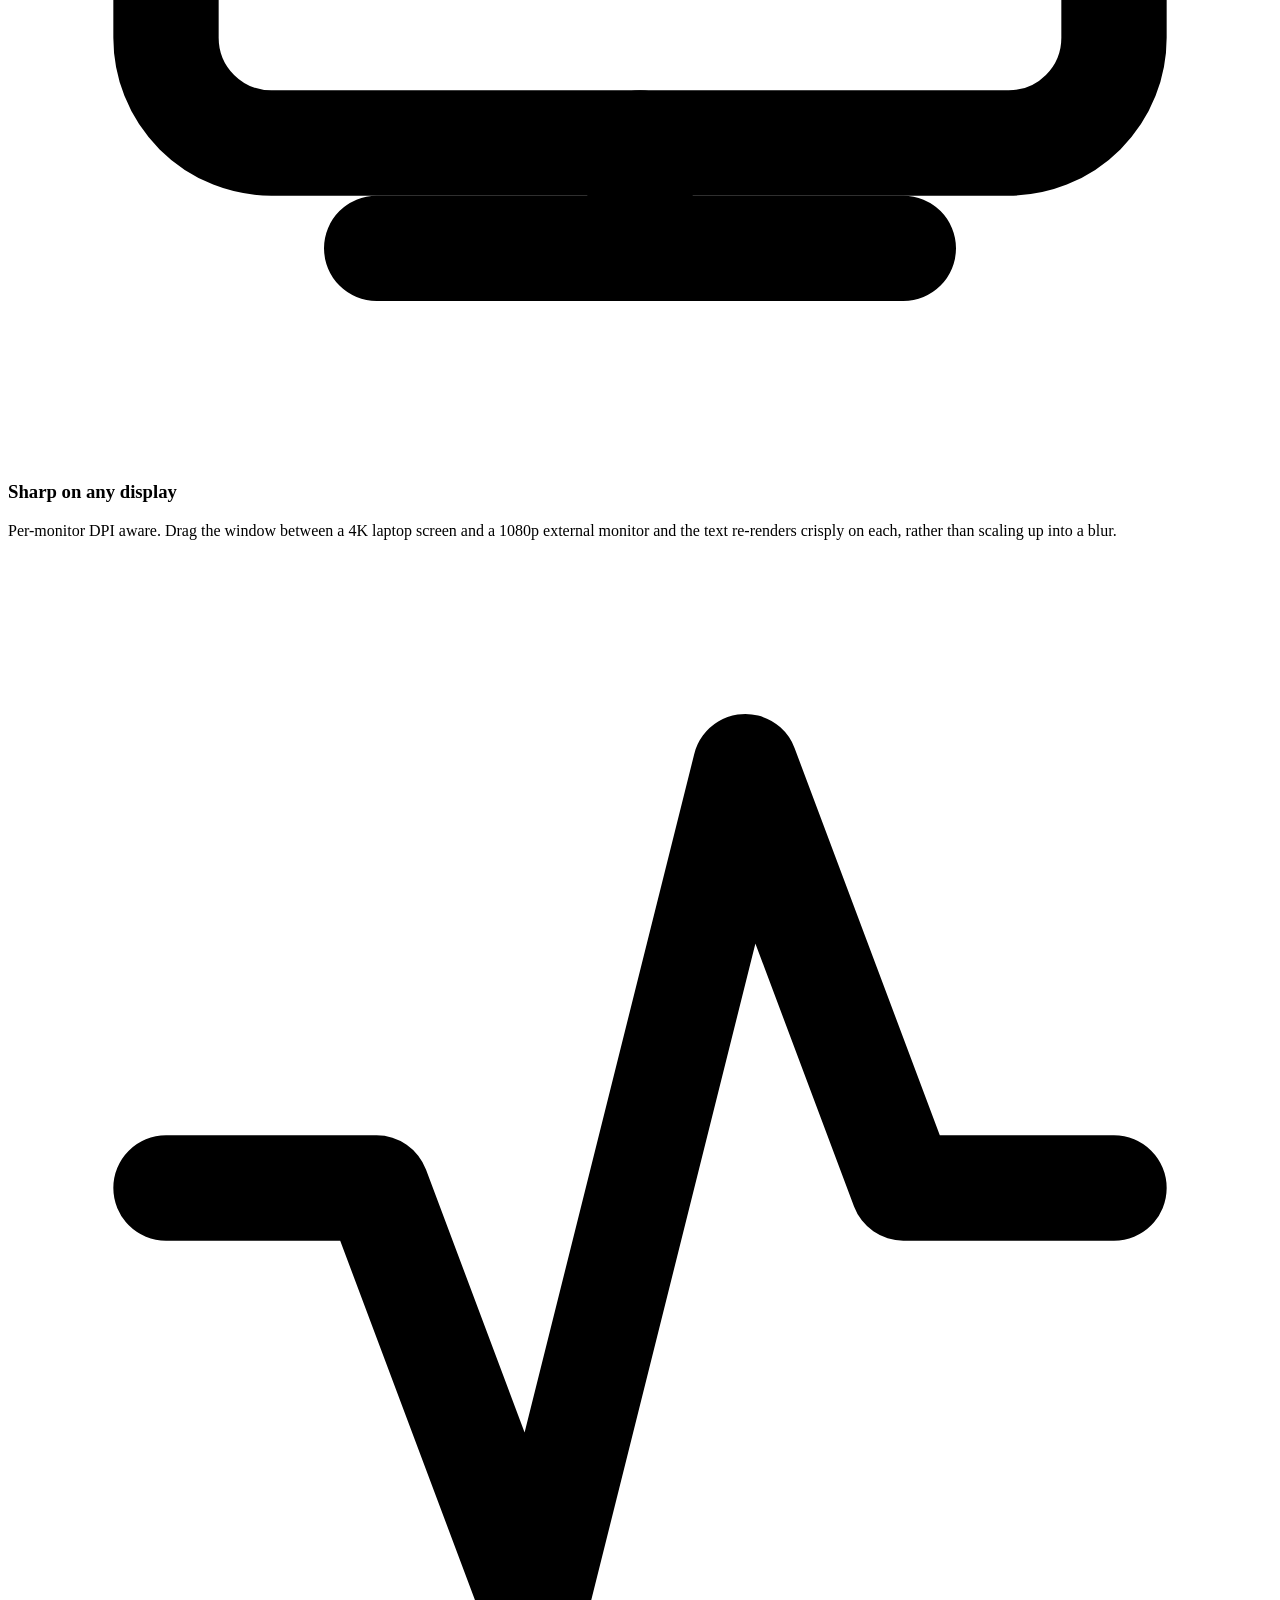
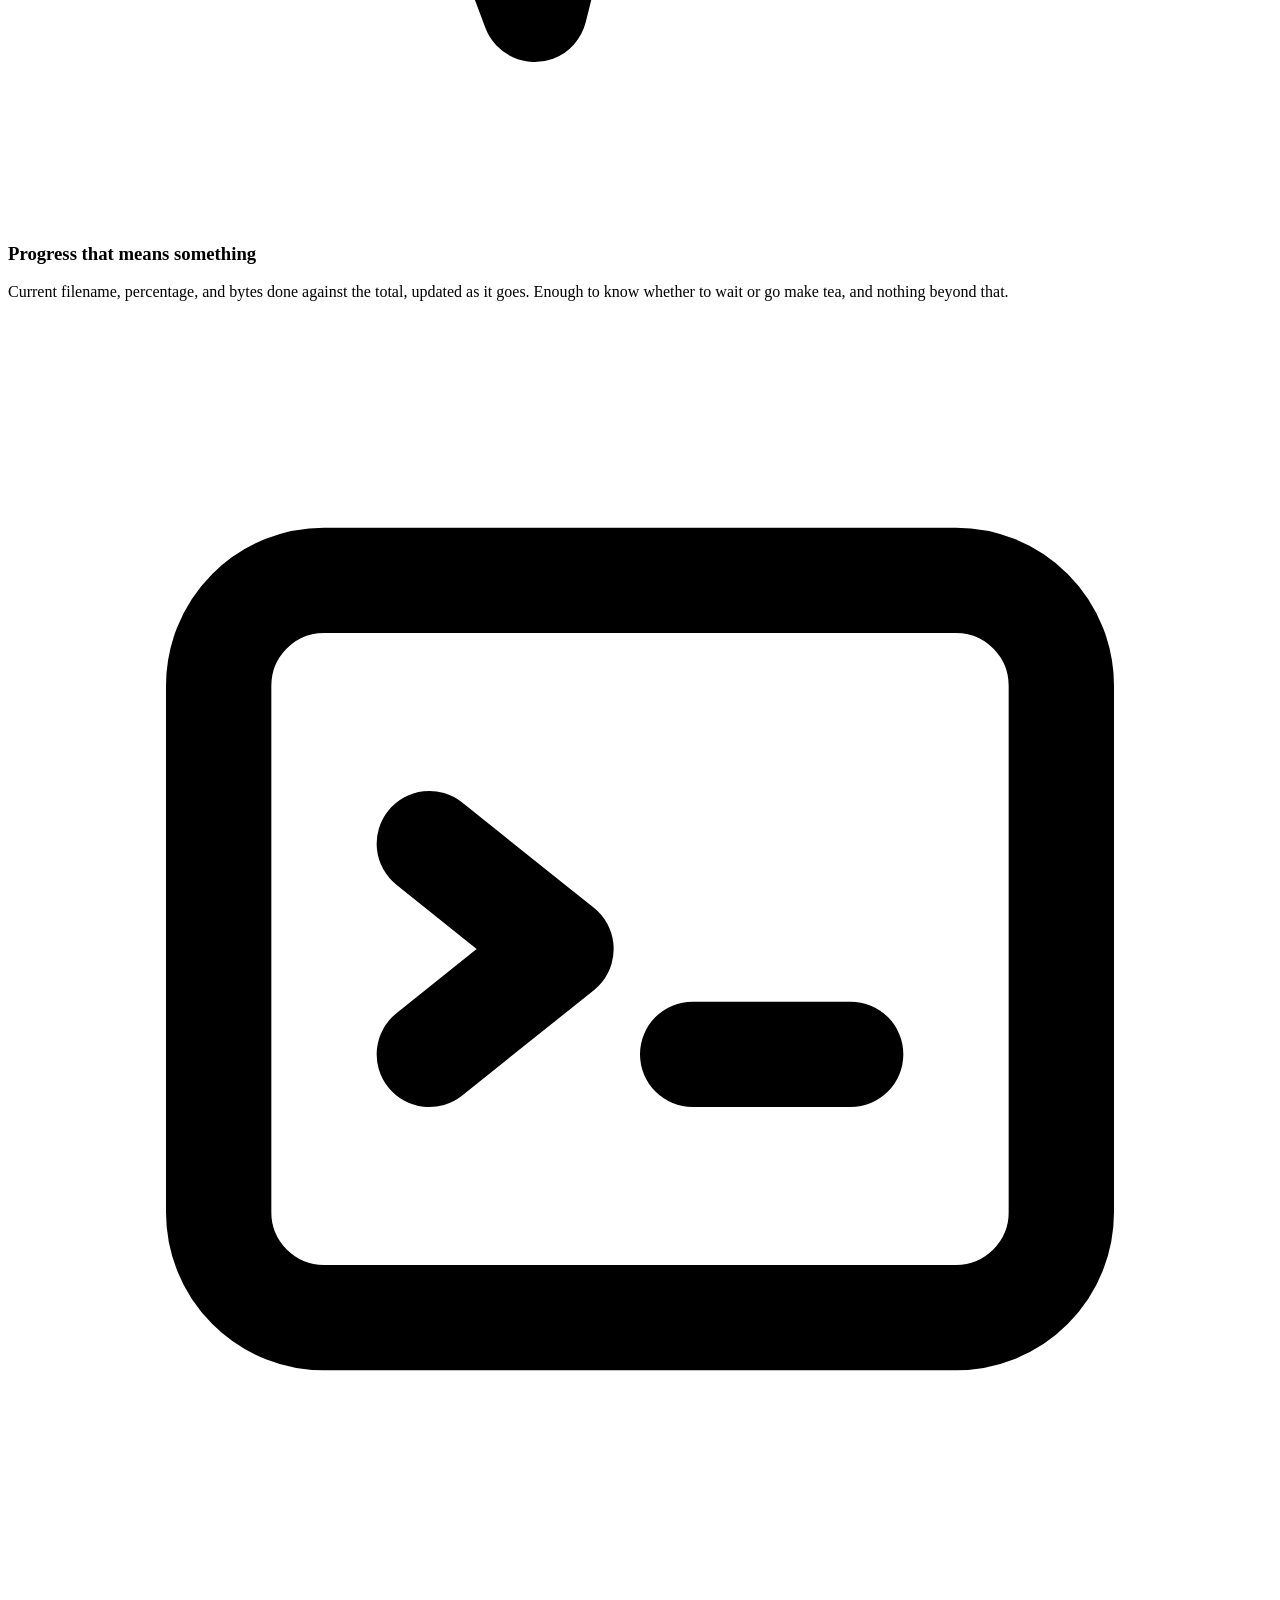
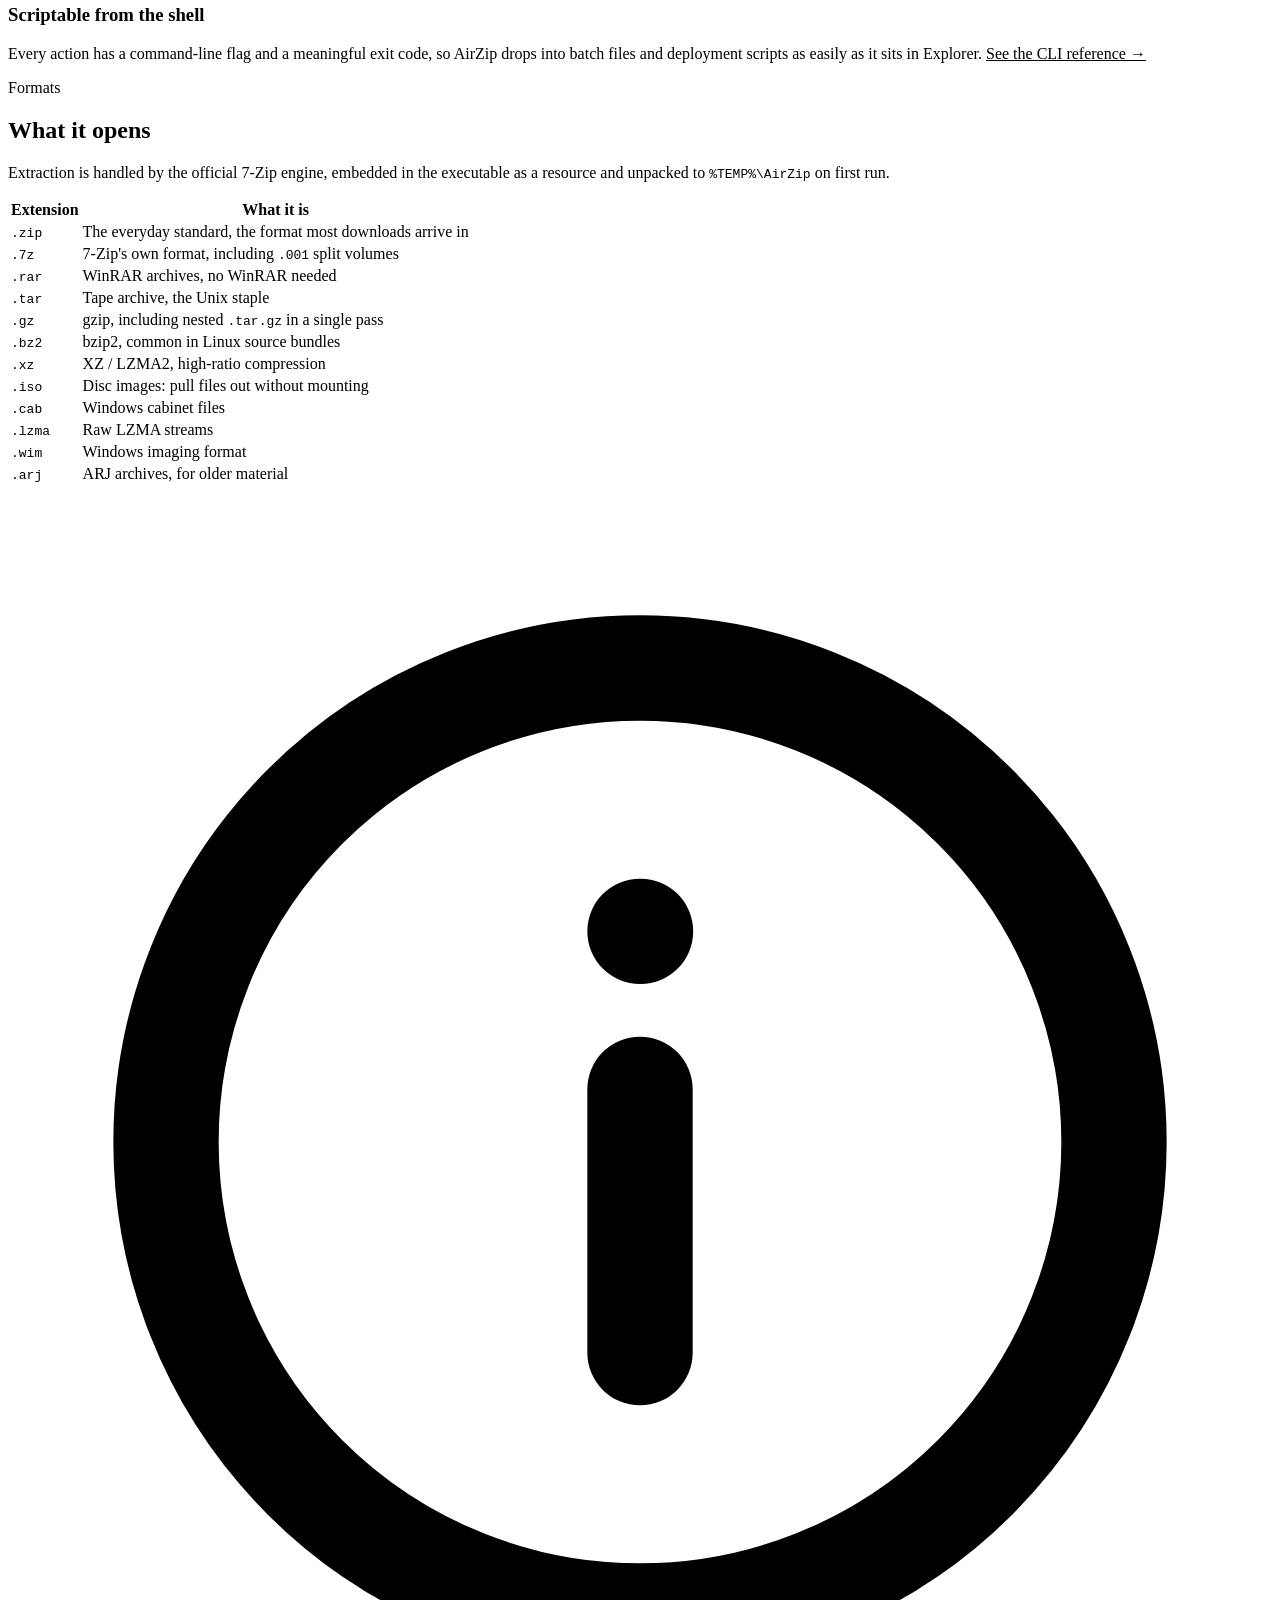
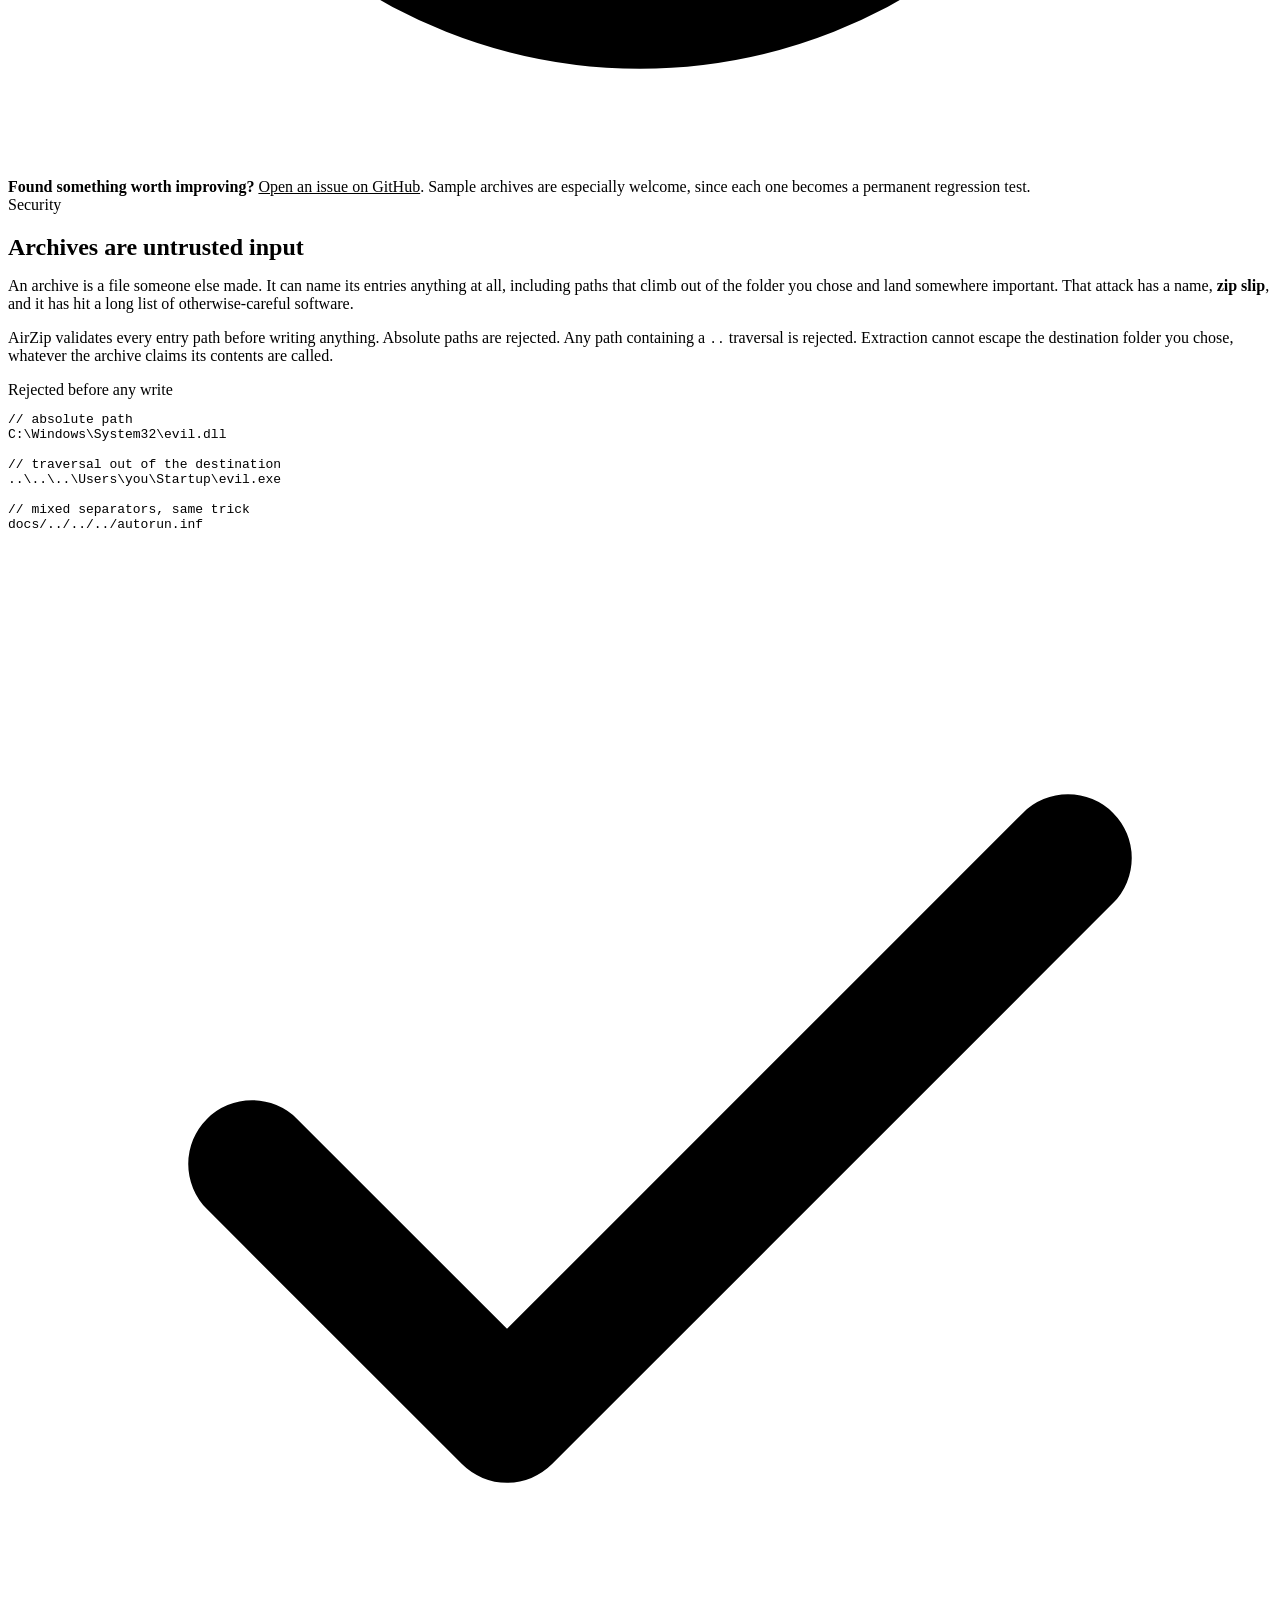
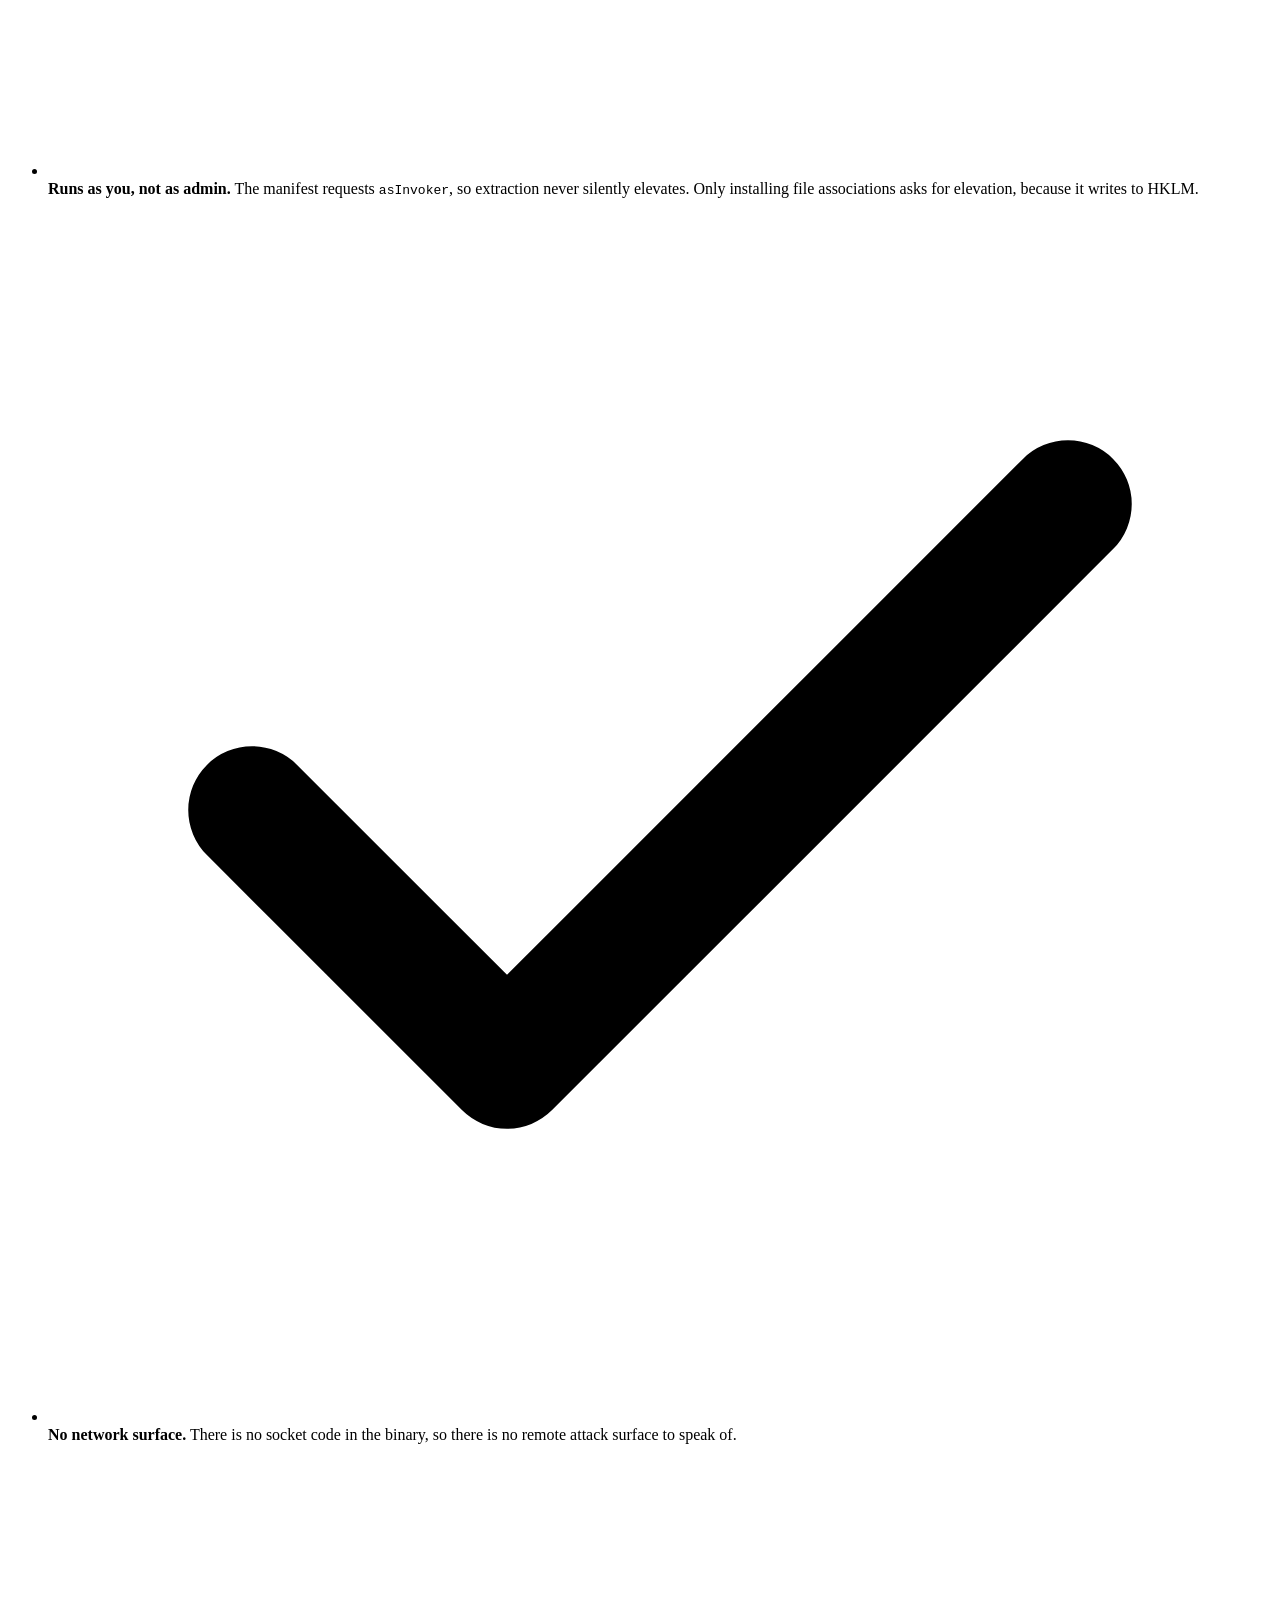
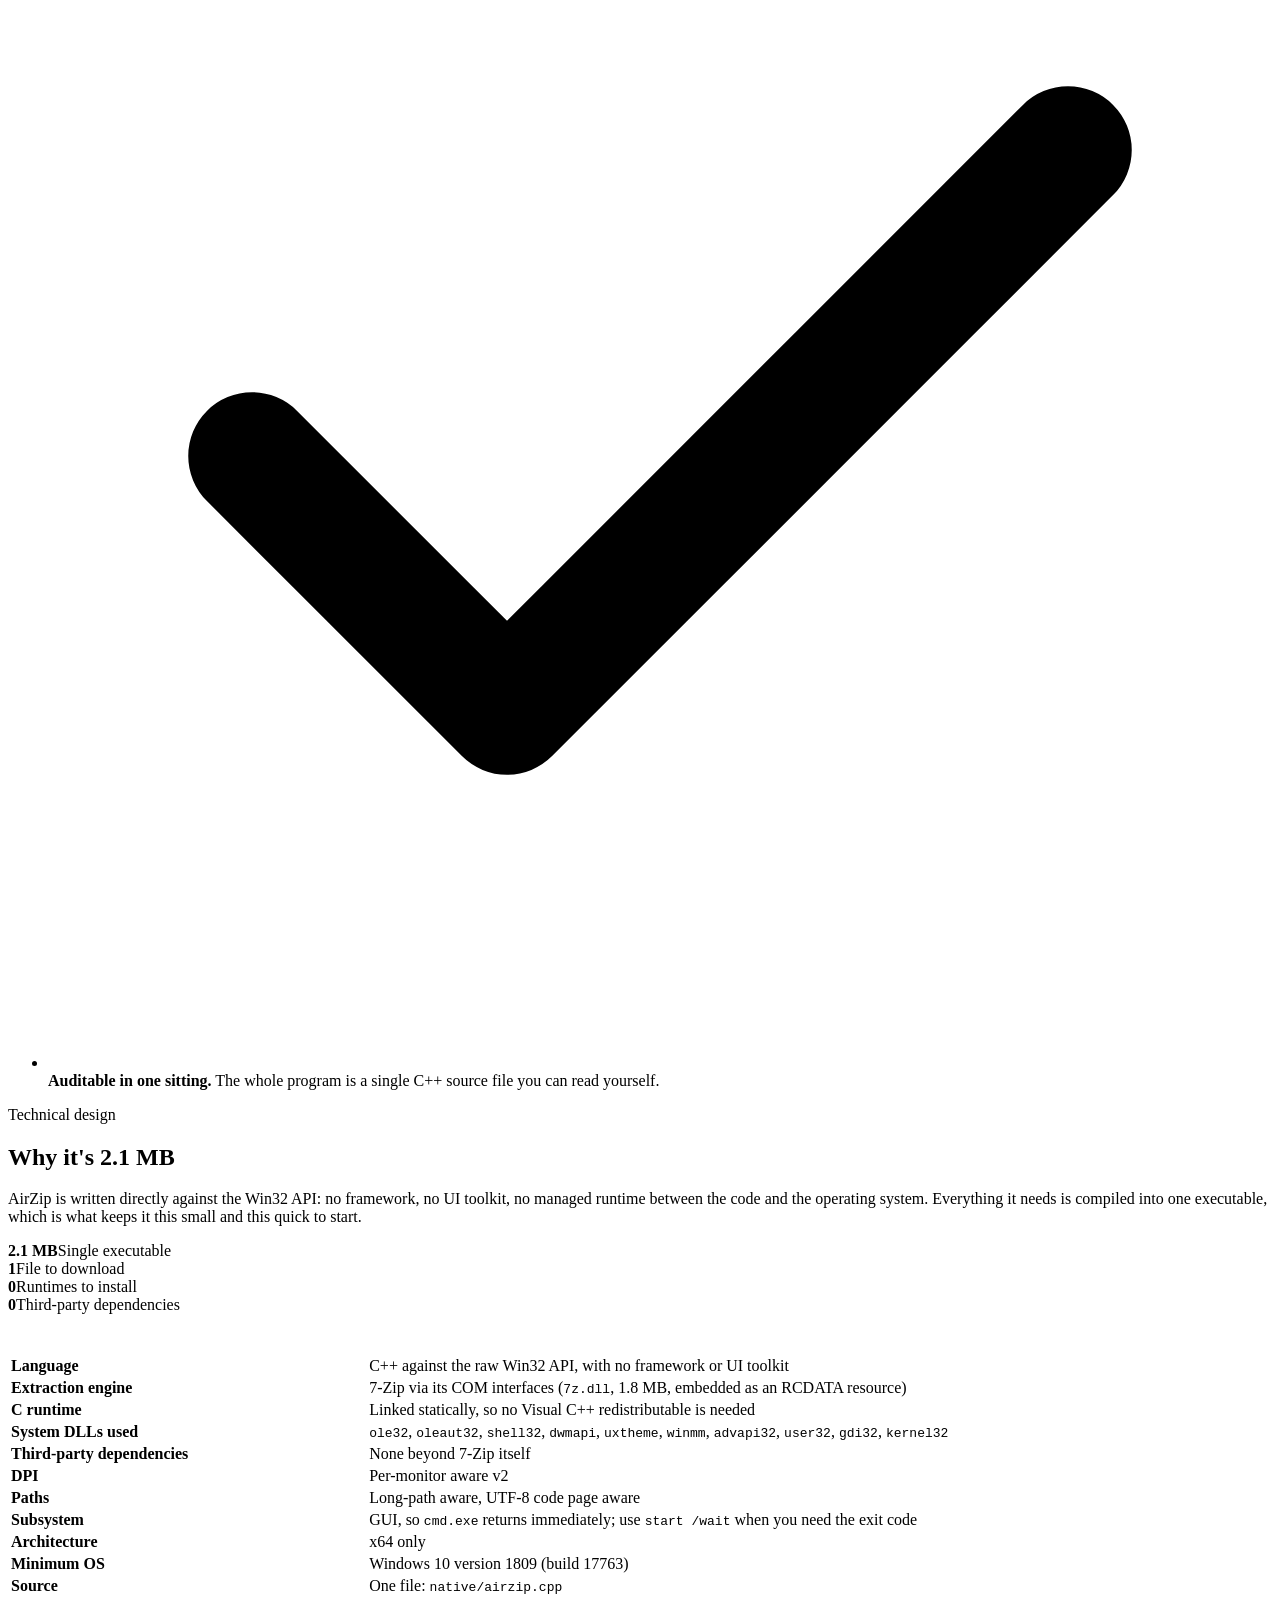
==== commit b5771c90: "feat: auto-reveal extracted files in Explorer and bump version to 1.1.0" ====
--- a/website/features.html
+++ b/website/features.html
@@ -3,20 +3,21 @@
 <head>
 <meta charset="utf-8">
 <meta name="viewport" content="width=device-width, initial-scale=1">
-<title>AirZip Features | Smart Extraction for 12 Formats</title>
+<title>AirZip Features — Fast, Private Windows Archive Extraction</title>
 <meta name="description" content="Smart folder handling, split archive support, live light/dark theming and zip-slip protection - every AirZip feature, plus the design behind a 2.1 MB app.">
 <link rel="canonical" href="https://airzip.vercel.app/features.html">
 
 <meta property="og:type" content="website">
 <meta property="og:site_name" content="AirZip">
 <meta property="og:url" content="https://airzip.vercel.app/features.html">
-<meta property="og:title" content="Features | AirZip">
+<meta property="og:title" content="AirZip Features — Fast, Private Windows Archive Extraction">
 <meta property="og:description" content="Smart folder handling, split archives, live theming and zip-slip protection. Every AirZip feature explained.">
 <meta property="og:image" content="https://airzip.vercel.app/assets/img/og.png">
 <meta property="og:image:width" content="1200">
 <meta property="og:image:height" content="630">
+<meta property="og:image:alt" content="AirZip — Unzip like a Mac. On Windows.">
 <meta name="twitter:card" content="summary_large_image">
-<meta name="twitter:title" content="Features | AirZip">
+<meta name="twitter:title" content="AirZip Features — Fast, Private Windows Archive Extraction">
 <meta name="twitter:description" content="Smart folder handling, split archives, live theming and zip-slip protection. Every AirZip feature explained.">
 <meta name="twitter:image" content="https://airzip.vercel.app/assets/img/og.png">
 
@@ -128,10 +129,14 @@
           The result: you never get a "Downloads folder explosion", and you never get
           <code>Project_Backup/Project_Backup/Project_Backup/</code> either.
         </p>
+        <p>
+          Once finished, AirZip immediately focuses or opens File Explorer with the
+          extracted folder or file selected, so you never have to search for where it landed.
+        </p>
       </div>
 
       <figure class="shot shot--wide" data-reveal="100">
-        <img src="/assets/img/shots/smart-extract.png" alt="Windows Explorer showing Project_Backup.zip extracted to a single Project_Backup folder beside it" loading="lazy">
+        <img src="/assets/img/shots/smart-extract.png" alt="Windows Explorer showing Project_Backup.zip extracted to a single Project_Backup folder beside it" width="1480" height="180" loading="lazy">
       </figure>
     </div>
 
@@ -205,10 +210,10 @@
 
     <div class="grid grid--2" style="margin-bottom:44px">
       <figure class="shot" data-reveal="0">
-        <img src="/assets/img/shots/extracting-dark.png" alt="AirZip progress card in dark theme showing IMG_1102.jpg at 38 percent" loading="lazy">
+        <img src="/assets/img/shots/extracting-dark.png" alt="AirZip progress card in dark theme showing IMG_1102.jpg at 38 percent" width="1240" height="480" loading="lazy">
       </figure>
       <figure class="shot" data-reveal="80">
-        <img src="/assets/img/shots/extracting-light.png" alt="AirZip progress card in light theme" loading="lazy">
+        <img src="/assets/img/shots/extracting-light.png" alt="AirZip progress card in light theme" width="1240" height="480" loading="lazy">
       </figure>
     </div>
 
